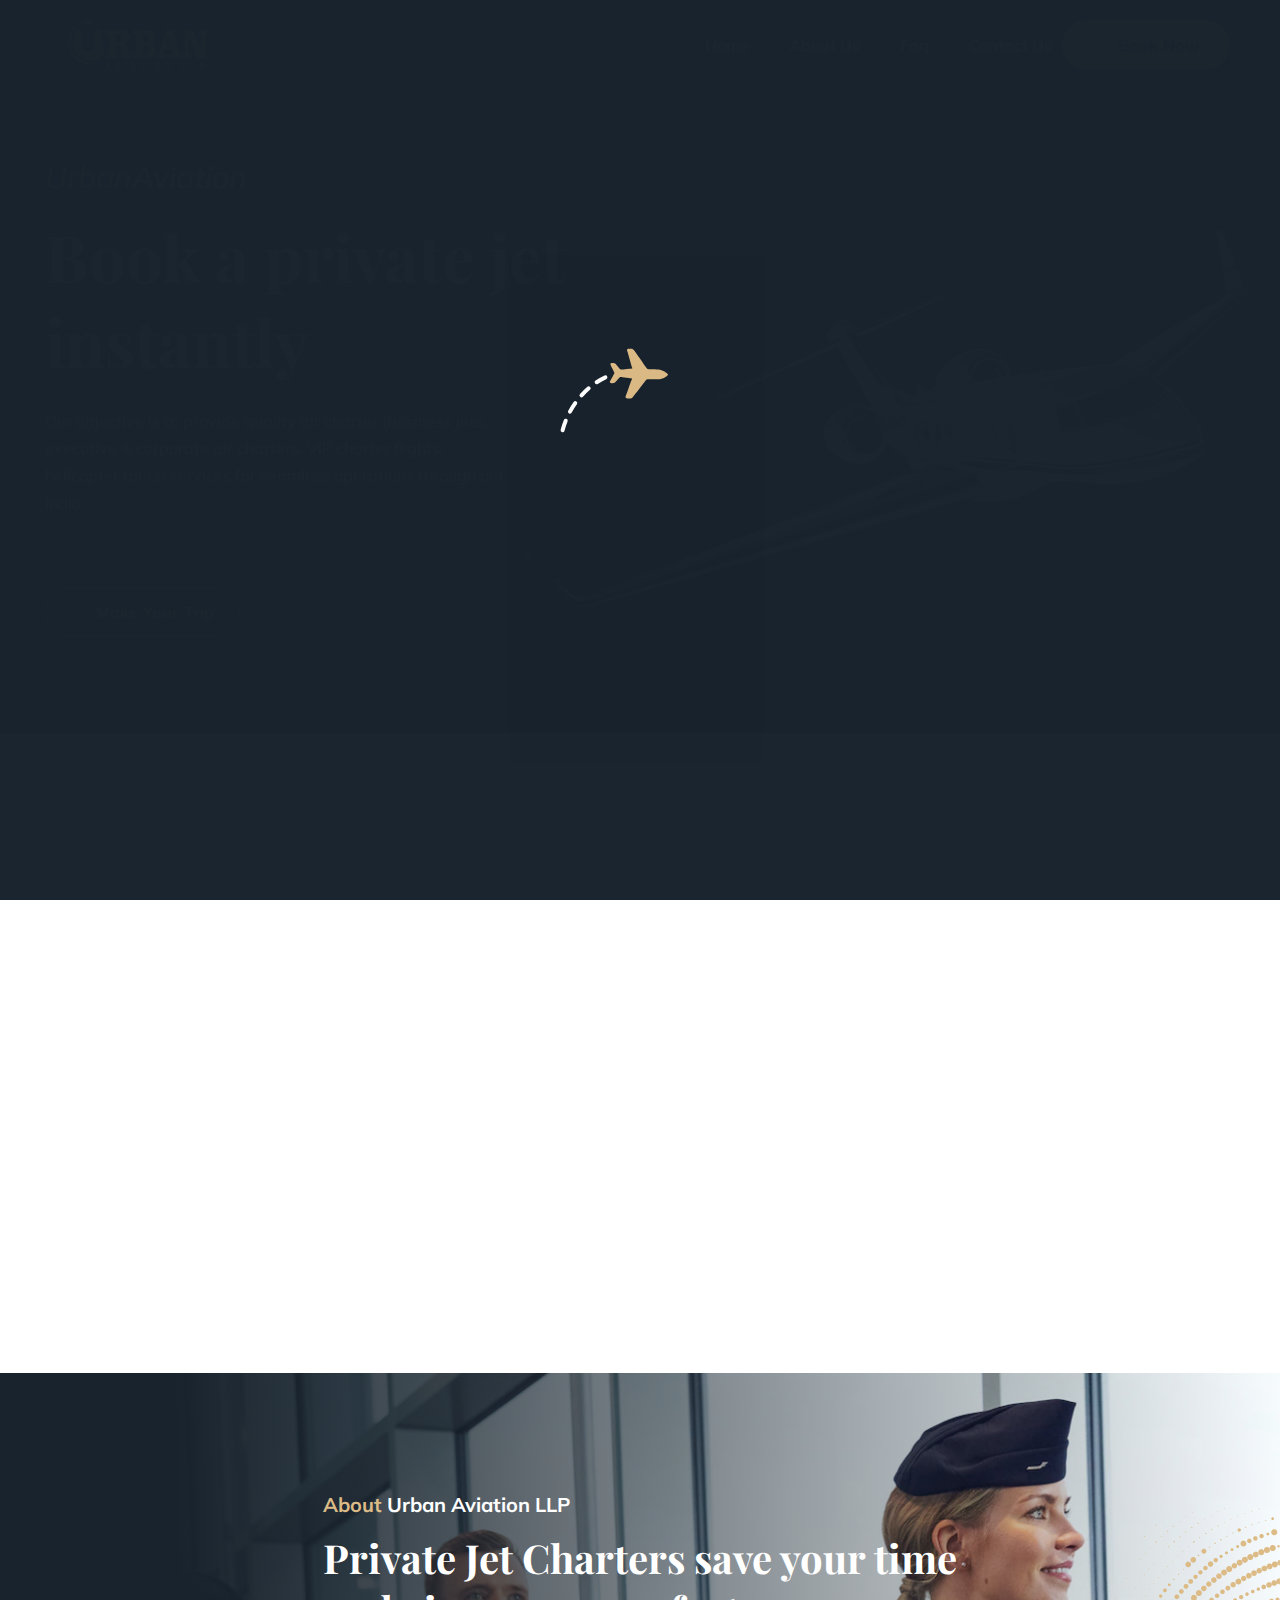
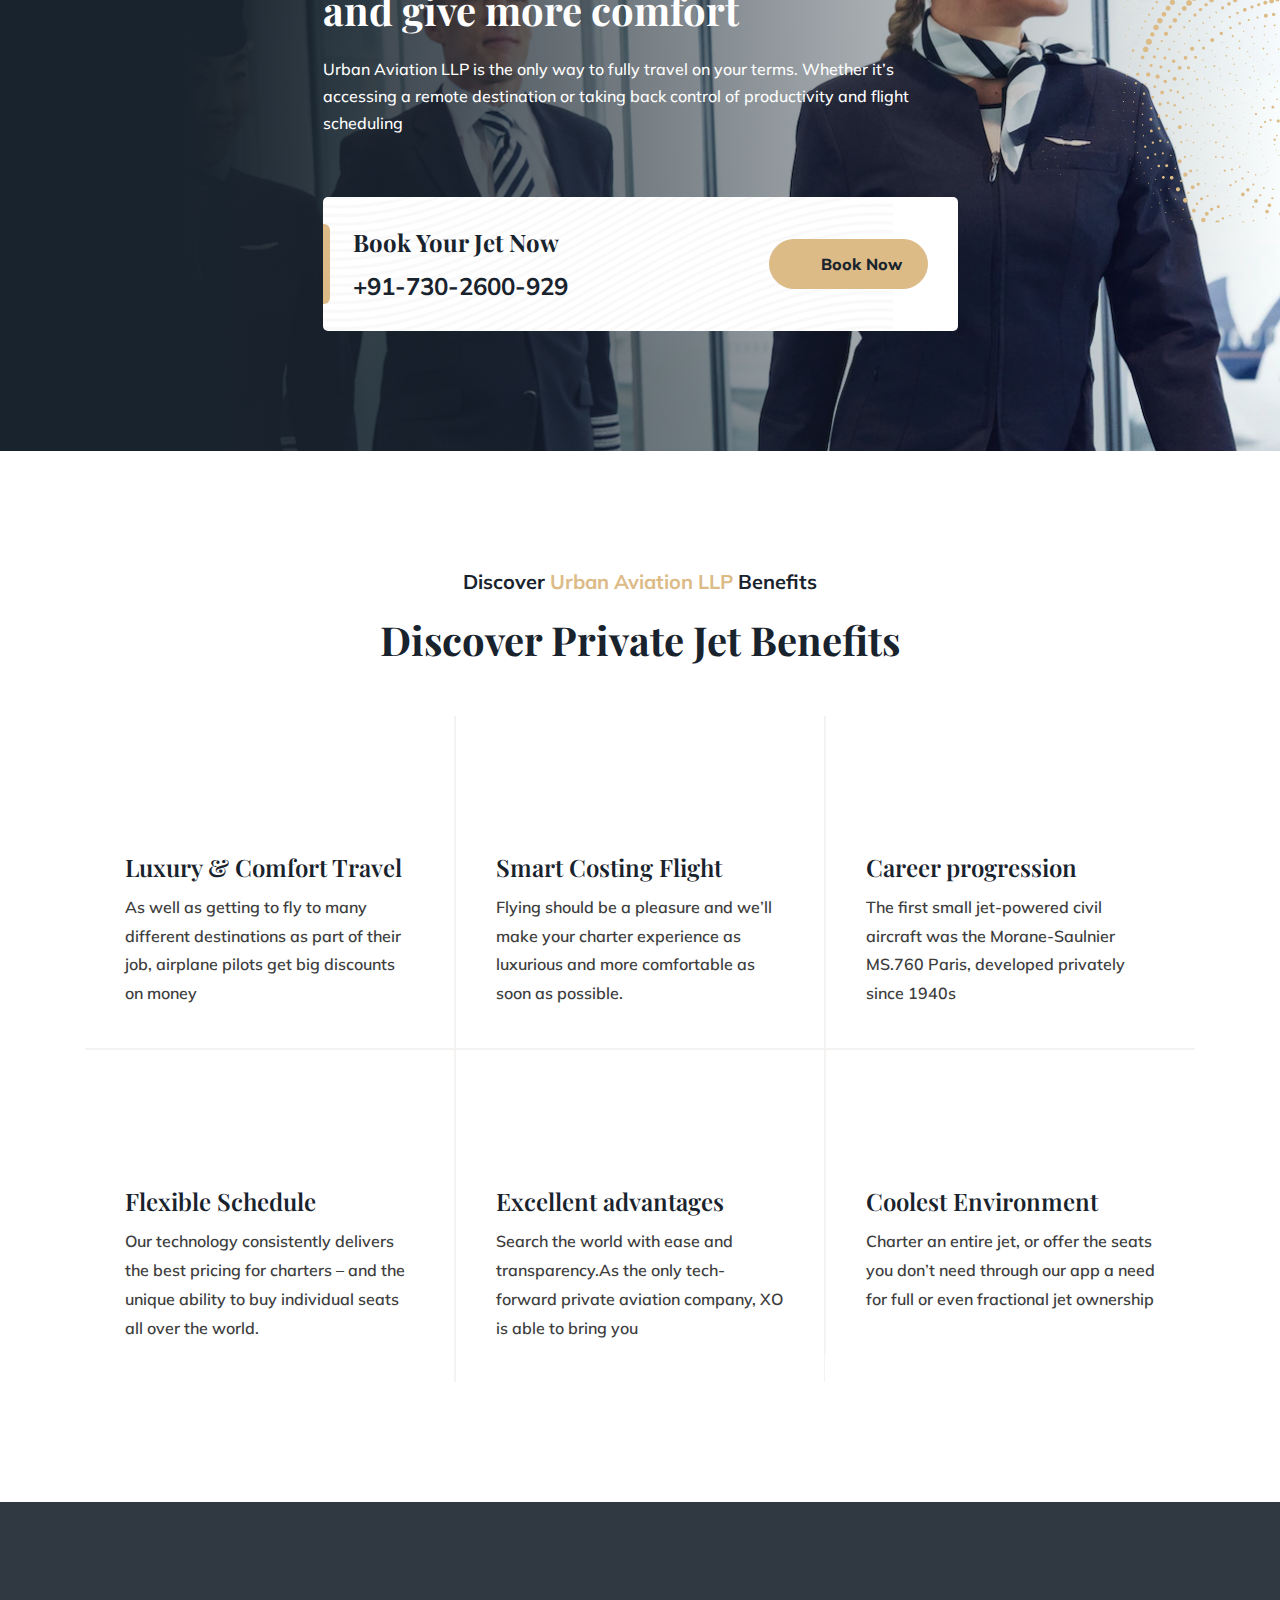
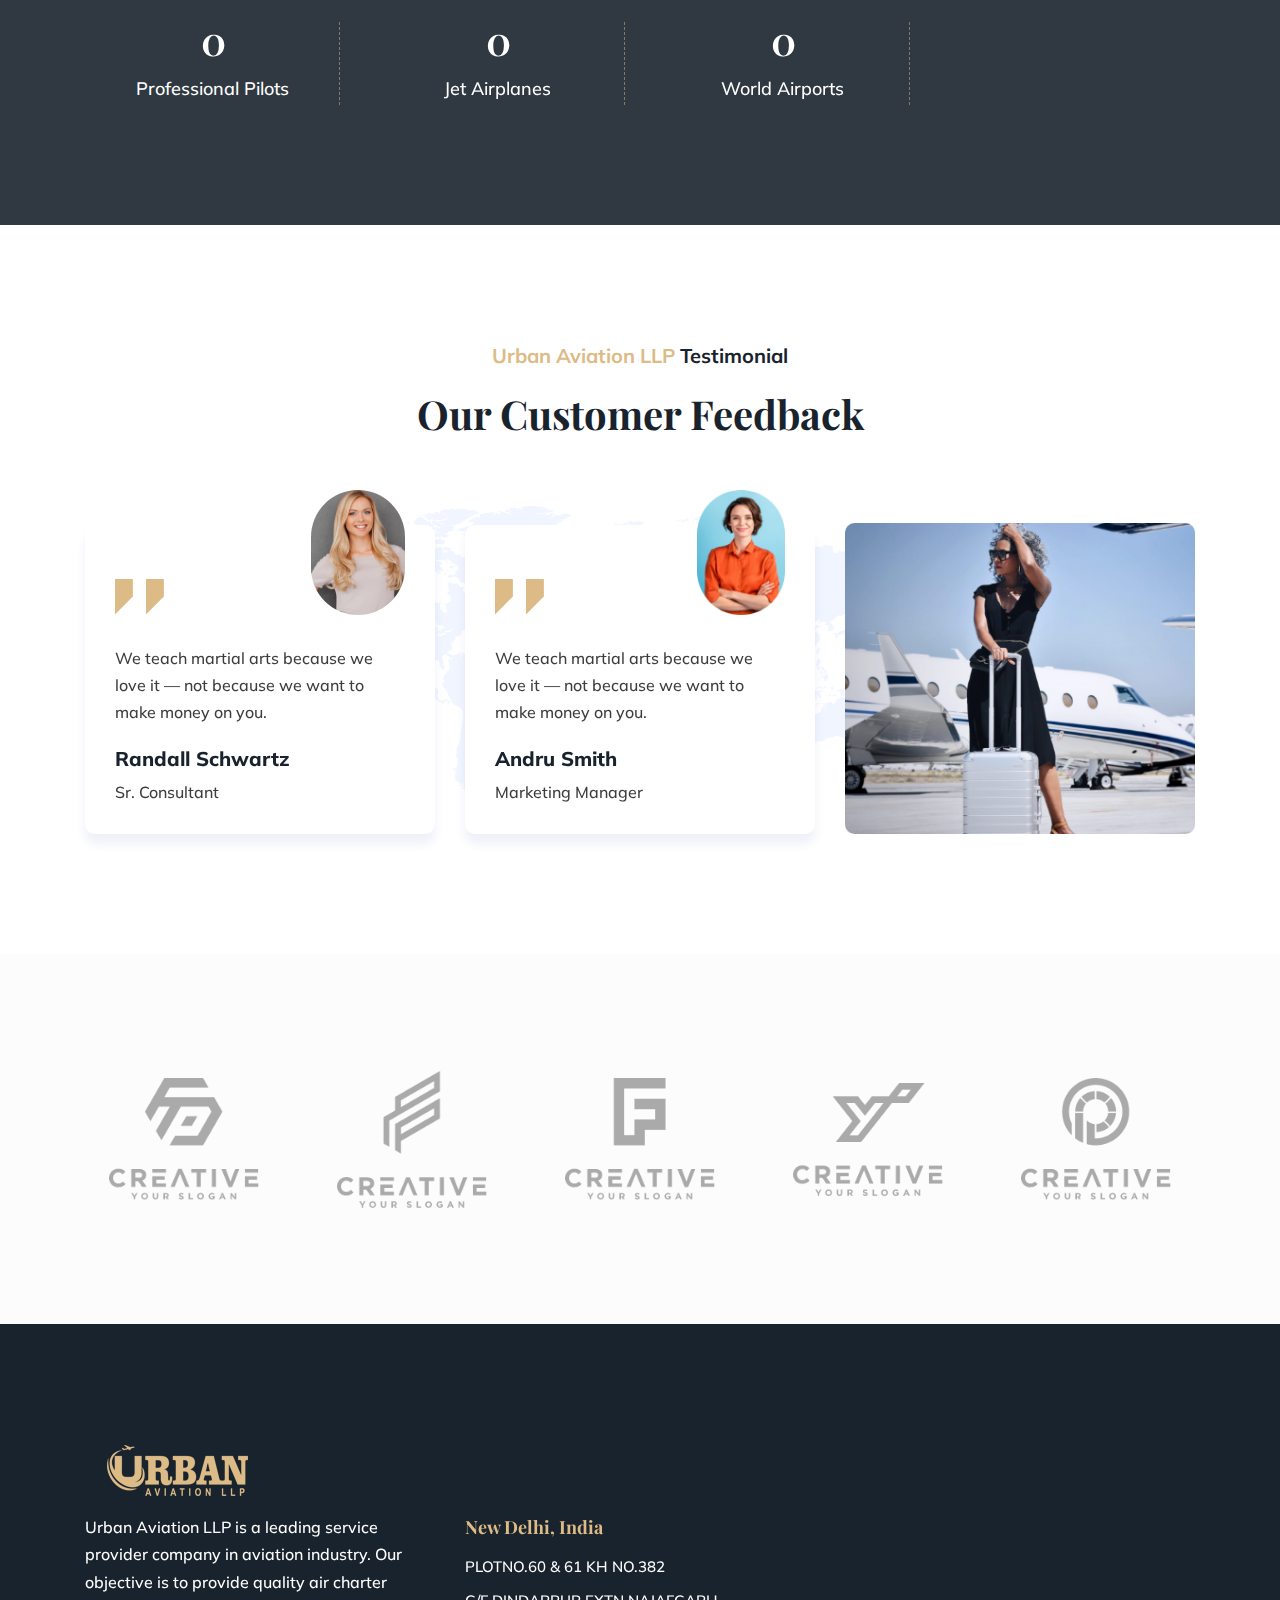
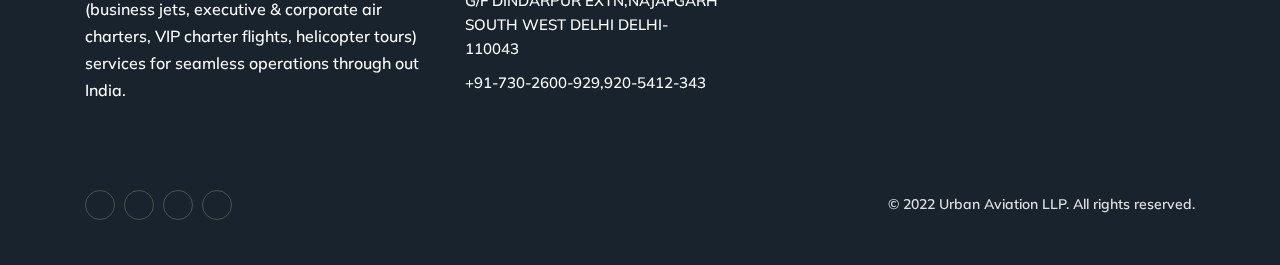
==== index.html @ 4da12d47 "Update index.html" ====
<!DOCTYPE html>
<html lang="en">

<head>
    <meta charset="UTF-8">
    <meta name="viewport" content="width=device-width, initial-scale=1.0">
    <meta http-equiv="X-UA-Compatible" content="ie=edge">
    <title>Urban Aviation LLP</title>
    <link rel="preconnect" href="https://fonts.googleapis.com">
    <link rel="preconnect" href="https://fonts.gstatic.com" crossorigin>
    <link
        href="https://fonts.googleapis.com/css2?family=Mulish:ital,wght@0,200;0,300;0,400;0,500;0,600;0,700;0,800;0,900;1,200;1,300;1,400;1,500;1,600;1,700;1,800;1,900&family=Playfair+Display:ital,wght@0,400;0,500;0,600;0,700;0,800;0,900;1,400;1,500;1,600;1,700;1,800;1,900&display=swap"
        rel="stylesheet">
    <!-- fontawesome css link -->
    <link rel="stylesheet" href="assets/css/fontawesome-all.min.css">
    <!-- bootstrap css link -->
    <link rel="stylesheet" href="assets/css/bootstrap.min.css">
    <!-- favicon -->
    <link rel="shortcut icon" href="assets/images/fav.png" type="image/x-icon">
    <!-- swipper css link -->
    <link rel="stylesheet" href="assets/css/swiper.min.css">
    <!-- lightcase css links -->
    <link rel="stylesheet" href="assets/css/lightcase.css">
    <!-- odometer css link -->
    <link rel="stylesheet" href="assets/css/odometer.css">
    <!-- line-awesome-icon css -->
    <link rel="stylesheet" href="assets/css/icomoon.css">
    <!-- line-awesome-icon css -->
    <link rel="stylesheet" href="assets/css/line-awesome.min.css">
    <!-- animate.css -->
    <link rel="stylesheet" href="assets/css/animate.css">
    <!-- aos.css -->
    <link rel="stylesheet" href="assets/css/aos.css">
    <!-- nice select css -->
    <link rel="stylesheet" href="assets/css/nice-select.css">
    <!-- main style css link -->
    <link rel="stylesheet" href="assets/css/style.css">
</head>

<body>


    <div class="page-wrapper">

        <!--~~~~~~~~~~~~~~~~~~~~~~~~~~~~~~~~~~~~~~~
        Start Preloader
    ~~~~~~~~~~~~~~~~~~~~~~~~~~~~~~~~~~~~~~~~-->
        <div class="preloader">
            <svg class="svg-loader" xmlns="http://www.w3.org/2000/svg" width="230" height="230">
                <path class="loader__path"
                    d="M86.429 40c63.616-20.04 101.511 25.08 107.265 61.93 6.487 41.54-18.593 76.99-50.6 87.643-59.46 19.791-101.262-23.577-107.142-62.616C29.398 83.441 59.945 48.343 86.43 40z"
                    fill="none" stroke="#0099cc" stroke-width="4" stroke-linecap="round" stroke-linejoin="round"
                    stroke-dasharray="10 10 10 10 10 10 10 432" stroke-dashoffset="77" />
                <path class="loader__plane"
                    d="M141.493 37.93c-1.087-.927-2.942-2.002-4.32-2.501-2.259-.824-3.252-.955-9.293-1.172-4.017-.146-5.197-.23-5.47-.37-.766-.407-1.526-1.448-7.114-9.773-4.8-7.145-5.344-7.914-6.327-8.976-1.214-1.306-1.396-1.378-3.79-1.473-1.036-.04-2-.043-2.153-.002-.353.1-.87.586-1 .952-.139.399-.076.71.431 2.22.241.72 1.029 3.386 1.742 5.918 1.644 5.844 2.378 8.343 2.863 9.705.206.601.33 1.1.275 1.125-.24.097-10.56 1.066-11.014 1.032a3.532 3.532 0 0 1-1.002-.276l-.487-.246-2.044-2.613c-2.234-2.87-2.228-2.864-3.35-3.309-.717-.287-2.82-.386-3.276-.163-.457.237-.727.644-.737 1.152-.018.39.167.805 1.916 4.373 1.06 2.166 1.964 4.083 1.998 4.27.04.179.004.521-.076.75-.093.228-1.109 2.064-2.269 4.088-1.921 3.34-2.11 3.711-2.123 4.107-.008.25.061.557.168.725.328.512.72.644 1.966.676 1.32.029 2.352-.236 3.05-.762.222-.171 1.275-1.313 2.412-2.611 1.918-2.185 2.048-2.32 2.45-2.505.241-.111.601-.232.82-.271.267-.058 2.213.201 5.912.8 3.036.48 5.525.894 5.518.914 0 .026-.121.306-.27.638-.54 1.198-1.515 3.842-3.35 9.021-1.029 2.913-2.107 5.897-2.4 6.62-.703 1.748-.725 1.833-.594 2.286.137.46.45.833.872 1.012.41.177 3.823.24 4.37.085.852-.25 1.44-.688 2.312-1.724 1.166-1.39 3.169-3.948 6.771-8.661 5.8-7.583 6.561-8.49 7.387-8.702.233-.065 2.828-.056 5.784.011 5.827.138 6.64.09 8.62-.5 2.24-.67 4.035-1.65 5.517-3.016 1.136-1.054 1.135-1.014.207-1.962-.357-.38-.767-.777-.902-.893z"
                    fill="#000033" /></svg>
        </div>
        <!--~~~~~~~~~~~~~~~~~~~~~~~~~~~~~~~~~~~~~~~
        End Preloader
    ~~~~~~~~~~~~~~~~~~~~~~~~~~~~~~~~~~~~~~~~-->


        <!--~~~~~~~~~~~~~~~~~~~~~~~~~~~~~~~~~~~~~~~
        Start Header
    ~~~~~~~~~~~~~~~~~~~~~~~~~~~~~~~~~~~~~~~~-->
        <header class="header-section header-section-one">
            <div class="header">
                <div class="header-bottom-area">
                    <div class="container-fluid">
                        <div class="header-menu-content">
                            <nav class="navbar navbar-expand-lg p-0">
                                <a class="site-logo site-title" href="index.html"><img src="assets/logo.png"
                                        alt="site-logo"></a>
                                <button class="navbar-toggler ml-auto" type="button" data-toggle="collapse"
                                    data-target="#navbarSupportedContent" aria-controls="navbarSupportedContent"
                                    aria-expanded="false" aria-label="Toggle navigation">
                                    <span class="fas fa-bars"></span>
                                </button>
                                <div class="collapse navbar-collapse" id="navbarSupportedContent">
                                    <ul class="navbar-nav main-menu ml-auto">
                                        <li><a href="#0">Home</a></li>
                                        <li><a href="about.html">About Us</a></li>
                                        <li><a href="faq.html">Faq</a></li>
                                        <li><a href="contact.html">Contact Us</a></li>
                                    </ul>
                                    <div class="header-right">
                                        <div class="header-action-area">
                                            <a href="service-details.html" class="action-btn two"><i
                                                    class="icon-btn-icon"></i></a>
                                            <div class="header-action">
                                                <a href="service-details.html" class="btn--base"><i
                                                        class="icon-btn-icon"></i> Book Now</a>
                                            </div>
                                        </div>
                                    </div>
                                </div>
                            </nav>
                        </div>
                    </div>
                </div>
            </div>
        </header>
        <!--~~~~~~~~~~~~~~~~~~~~~~~~~~~~~~~~~~~~~~~
        End Header
    ~~~~~~~~~~~~~~~~~~~~~~~~~~~~~~~~~~~~~~~~-->


        <!--~~~~~~~~~~~~~~~~~~~~~~~~~~~~~~~~~~~~~~~
        Start Banner
    ~~~~~~~~~~~~~~~~~~~~~~~~~~~~~~~~~~~~~~~~-->
        <section class="banner-section">
            <div class="banner-element" data-aos="fade-left" data-aos-duration="1200">
                <img src="assets/element-1.png" alt="element">
            </div>
            <div class="banner-element-two">
                <img src="assets/element-3.png" alt="element">
            </div>
            <div class="banner-element-three">
                <img src="assets/element-4.png" alt="element">
            </div>
            <div class="banner-element-four">
                <img src="assets/element-5.png" alt="element">
            </div>
            <div class="banner-social-area">
                <ul class="banner-social">
                    <li><a href="#0"><i class="fab fa-facebook-f"></i></a></li>
                    <li><a href="#0" class="active"><i class="fab fa-twitter"></i></a></li>
                    <li><a href="#0"><i class="fab fa-youtube"></i></a></li>
                    <li><a href="#0"><i class="fab fa-instagram"></i></a></li>
                </ul>
            </div>
            <div class="container-fluid">
                <div class="row justify-content-center align-items-center mb-30-none">
                    <div class="col-xxl-5 col-xl-6 col-lg-12 mb-30">
                        <div class="banner-content" data-aos="fade-right" data-aos-duration="1800">
                            <span class="sub-title"><span>Urban</span>Aviation</span>
                            <h1 class="title">Book a private jet instantly</h1>
                            <p>Our objective is to provide quality air charter (business jets, executive & corporate air charters, VIP charter flights, helicopter tours) services for seamless operations through out India.</p>
                            <div class="banner-btn">
                                <a href="package-details.html" class="btn--base"><i
                                        class="fas fa-chevron-right mr-2"></i> Make Your Trip</a>
                            </div>
                        </div>
                    </div>
                    <div class="col-xxl-7 col-xl-6 col-lg-6 mb-30">
                        <div class="banner-thumb">
                            <img src="assets/element-2.png" alt="element">
                        </div>
                    </div>
                </div>
            </div>
        </section>
        <!--~~~~~~~~~~~~~~~~~~~~~~~~~~~~~~~~~~~~~~~
        End Banner
    ~~~~~~~~~~~~~~~~~~~~~~~~~~~~~~~~~~~~~~~~-->



        <!--~~~~~~~~~~~~~~~~~~~~~~~~~~~~~~~~~~~~~~~
        Start Overview
    ~~~~~~~~~~~~~~~~~~~~~~~~~~~~~~~~~~~~~~~~-->
        <div class="overview-section ptb-120">
            <div class="container-fluid">
                <div class="overview-area">
                    <div class="overview-element" data-aos="fade-up" data-aos-duration="1200">
                        <img src="assets/element-6.png" alt="element">
                    </div>
                    <div class="overview-tab">
                        <nav>
                            <div class="overview-tab-thumb" data-aos="fade-left" data-aos-duration="1200">
                                <img src="assets//overview-2.png" alt="overview">
                                <div class="nav-tab-area">
                                    <div class="nav-tab-header">
                                        <h2 class="title">Find the Best Service For You</h2>
                                    </div>
                                    <div class="nav nav-tabs" id="nav-tab" role="tablist">
                                        <button class="nav-link" id="private-jet-tab" data-toggle="tab"
                                            data-target="#private-jet" type="button" role="tab"
                                            aria-controls="private-jet" aria-selected="true"><span>01</span> Flight Operations</button>
											<button class="nav-link" id="private-jet-tab" data-toggle="tab"
                                            data-target="#private-jet" type="button" role="tab"
                                            aria-controls="private-jet" aria-selected="true"><span>01</span> Charter availability</button>
                                        
                                        <button class="nav-link" id="private-helicopter-tab" data-toggle="tab"
                                            data-target="#private-helicopter" type="button" role="tab"
                                            aria-controls="private-helicopter" aria-selected="false"><span>03</span>
                                            Liaisoning</button>
                                        <button class="nav-link" id="air-ambulance-tab" data-toggle="tab"
                                            data-target="#air-ambulance" type="button" role="tab"
                                            aria-controls="air-ambulance" aria-selected="false"><span>04</span> Film shooting permission</button>
											
                                        <button class="nav-link" id="air-ambulance-tab" data-toggle="tab"
                                            data-target="#air-ambulance" type="button" role="tab"
                                            aria-controls="air-ambulance" aria-selected="false"><span>05</span> Flight Ground handling</button>
											
                                    </div>
                                </div>
                            </div>
                        </nav>
                        <div class="tab-content" id="nav-tabContent" data-aos="fade-right" data-aos-duration="1200">
                            <div class="tab-pane fade" id="private-jet" role="tabpanel"
                                aria-labelledby="private-jet-tab">
                                <div class="overview-item">
                                    <div class="overview-thumb">
                                        <img src="assets//overview-1.png" alt="overview">
                                        <div class="overview-thumb-content">
                                            <h3 class="title"><a href="service-details.html">Private Jet Charter</a>
                                            </h3>
                                            <p>Trade crowded airports and wasted time for the ease, comfort, and
                                                convenience of travel by private jet.</p>
                                            <div class="overview-btn">
                                                <a href="service-details.html" class="custom-btn"><i
                                                        class="icon-btn-icon-v2"></i> Book Now</a>
                                            </div>
                                        </div>
                                    </div>
                                </div>
                            </div>
                            <div class="tab-pane fade show active" id="business-jet" role="tabpanel"
                                aria-labelledby="business-jet-tab">
                                <div class="overview-item">
                                    <div class="overview-thumb">
                                        <img src="assets//overview-1.png" alt="overview">
                                        <div class="overview-thumb-content">
                                            <h3 class="title"><a href="service-details.html">Business Jet Charter</a>
                                            </h3>
                                            <p>Trade crowded airports and wasted time for the ease, comfort, and
                                                convenience of travel by private jet.</p>
                                            <div class="overview-btn">
                                                <a href="service-details.html" class="custom-btn"><i
                                                        class="icon-btn-icon-v2"></i> Book Now</a>
                                            </div>
                                        </div>
                                    </div>
                                </div>
                            </div>
                            <div class="tab-pane fade" id="private-helicopter" role="tabpanel"
                                aria-labelledby="private-helicopter-tab">
                                <div class="overview-item">
                                    <div class="overview-thumb">
                                        <img src="assets//overview-1.png" alt="overview">
                                        <div class="overview-thumb-content">
                                            <h3 class="title"><a href="service-details.html">Private Helicopter</a></h3>
                                            <p>Trade crowded airports and wasted time for the ease, comfort, and
                                                convenience of travel by private jet.</p>
                                            <div class="overview-btn">
                                                <a href="service-details.html" class="custom-btn"><i
                                                        class="icon-btn-icon-v2"></i> Book Now</a>
                                            </div>
                                        </div>
                                    </div>
                                </div>
                            </div>
                            <div class="tab-pane fade" id="air-ambulance" role="tabpanel"
                                aria-labelledby="air-ambulance-tab">
                                <div class="overview-item">
                                    <div class="overview-thumb">
                                        <img src="assets//overview-1.png" alt="overview">
                                        <div class="overview-thumb-content">
                                            <h3 class="title"><a href="service-details.html">Air Ambulance</a></h3>
                                            <p>Trade crowded airports and wasted time for the ease, comfort, and
                                                convenience of travel by private jet.</p>
                                            <div class="overview-btn">
                                                <a href="service-details.html" class="custom-btn"><i
                                                        class="icon-btn-icon-v2"></i> Book Now</a>
                                            </div>
                                        </div>
                                    </div>
                                </div>
                            </div>
                        </div>
                    </div>
                </div>
            </div>
        </div>
        <!--~~~~~~~~~~~~~~~~~~~~~~~~~~~~~~~~~~~~~~~
        End Overview
    ~~~~~~~~~~~~~~~~~~~~~~~~~~~~~~~~~~~~~~~~-->


        <!--~~~~~~~~~~~~~~~~~~~~~~~~~~~~~~~~~~~~~~~
        Start About
    ~~~~~~~~~~~~~~~~~~~~~~~~~~~~~~~~~~~~~~~~-->
        <section class="about-section bg-overlay-base ptb-120 bg_img" data-background="assets/bg-1.png">
            <div class="about-element">
                <img src="assets/element-8.png" alt="element">
            </div>
            <div class="container">
                <div class="row justify-content-center mb-30-none">
                    <div class="col-xl-7 col-lg-7 mb-30">
                        <div class="about-content">
                            <span class="sub-title"><span>About</span> Urban Aviation LLP</span>
                            <h2 class="title">Private Jet Charters save your
                                time and give more comfort</h2>
                            <p>Urban Aviation LLP is the only way to fully travel on your terms. Whether it’s accessing a remote
                                destination or taking back control of productivity and flight scheduling</p>
                            <div class="about-book-area">
                                <div class="about-book-element">
                                    <img src="assets/element-7.png" alt="element">
                                </div>
                                <div class="about-book-left">
                                    <h3 class="call-title">Book Your Jet Now</h3>
                                    <span class="call"><a href="tel:8-800-10-500">+91-730-2600-929</a></span>
                                </div>
                                <div class="about-book-right">
                                    <a href="service-details.html" class="btn--base"><i class="icon-btn-icon-v2"></i>
                                        Book Now</a>
                                </div>
                            </div>
                        </div>
                    </div>
                </div>
            </div>
        </section>
        <!--~~~~~~~~~~~~~~~~~~~~~~~~~~~~~~~~~~~~~~~
        End About
    ~~~~~~~~~~~~~~~~~~~~~~~~~~~~~~~~~~~~~~~~-->


        <!--~~~~~~~~~~~~~~~~~~~~~~~~~~~~~~~~~~~~~~~
        Start Feature
    ~~~~~~~~~~~~~~~~~~~~~~~~~~~~~~~~~~~~~~~~-->
        <section class="feature-section page-wrapper-two ptb-120">
            <div class="container">
                <div class="row justify-content-center">
                    <div class="col-xl-12 text-center">
                        <div class="section-header">
                            <span class="sub-title">Discover <span>Urban Aviation LLP</span> Benefits</span>
                            <h2 class="section-title">Discover Private Jet Benefits</h2>
                        </div>
                    </div>
                </div>
                <div class="feature-area">
                    <div class="row justify-content-center m-0">
                        <div class="col-xl-4 col-lg-4 col-md-6 col-sm-6 p-0">
                            <div class="feature-item">
                                <div class="feature-icon">
                                    <i class="icon-world-svgrepo-com"></i>
                                </div>
                                <div class="feature-content">
                                    <h3 class="title">Luxury & Comfort Travel</h3>
                                    <p>As well as getting to fly to many different destinations as part of their job,
                                        airplane pilots get big discounts on money</p>
                                </div>
                            </div>
                        </div>
                        <div class="col-xl-4 col-lg-4 col-md-6 col-sm-6 p-0">
                            <div class="feature-item">
                                <div class="feature-icon">
                                    <i class="icon-money-svgrepo-com-1"></i>
                                </div>
                                <div class="feature-content">
                                    <h3 class="title">Smart Costing Flight</h3>
                                    <p>Flying should be a pleasure and we’ll make your charter experience as luxurious
                                        and more comfortable as soon as possible.</p>
                                </div>
                            </div>
                        </div>
                        <div class="col-xl-4 col-lg-4 col-md-6 col-sm-6 p-0">
                            <div class="feature-item">
                                <div class="feature-icon">
                                    <i class="icon-briefcase"></i>
                                </div>
                                <div class="feature-content">
                                    <h3 class="title">Career progression</h3>
                                    <p>The first small jet-powered civil aircraft was the Morane-Saulnier MS.760 Paris,
                                        developed privately since 1940s</p>
                                </div>
                            </div>
                        </div>
                        <div class="col-xl-4 col-lg-4 col-md-6 col-sm-6 p-0">
                            <div class="feature-item">
                                <div class="feature-icon">
                                    <i class="icon-note"></i>
                                </div>
                                <div class="feature-content">
                                    <h3 class="title">Flexible Schedule</h3>
                                    <p>Our technology consistently delivers the best pricing for charters – and the
                                        unique ability to buy individual seats all over the world.</p>
                                </div>
                            </div>
                        </div>
                        <div class="col-xl-4 col-lg-4 col-md-6 col-sm-6 p-0">
                            <div class="feature-item">
                                <div class="feature-icon">
                                    <i class="icon-job-announcement"></i>
                                </div>
                                <div class="feature-content">
                                    <h3 class="title">Excellent advantages</h3>
                                    <p>Search the world with ease and transparency.As the only tech-forward private
                                        aviation company, XO is able to bring you</p>
                                </div>
                            </div>
                        </div>
                        <div class="col-xl-4 col-lg-4 col-md-6 col-sm-6 p-0">
                            <div class="feature-item">
                                <div class="feature-icon">
                                    <i class="icon-coolest-job"></i>
                                </div>
                                <div class="feature-content">
                                    <h3 class="title">Coolest Environment</h3>
                                    <p>Charter an entire jet, or offer the seats you don’t need through our app a need
                                        for full or even fractional jet ownership</p>
                                </div>
                            </div>
                        </div>
                    </div>
                </div>
            </div>
        </section>
        <!--~~~~~~~~~~~~~~~~~~~~~~~~~~~~~~~~~~~~~~~
        End Feature
    ~~~~~~~~~~~~~~~~~~~~~~~~~~~~~~~~~~~~~~~~-->


        <!--~~~~~~~~~~~~~~~~~~~~~~~~~~~~~~~~~~~~~~~
        Start Statistics
    ~~~~~~~~~~~~~~~~~~~~~~~~~~~~~~~~~~~~~~~~-->
        <section class="statistics-section bg-overlay-black ptb-120 bg_img" data-background="assets/bg-2.png">
            <div class="container">
                <div class="statistics-area">
                    <div class="row mb-30-none">
                        <div class="col-xl-3 col-lg-3 col-md-6 col-sm-6 mb-30">
                            <div class="statistics-item">
                                <div class="statistics-content">
                                    <div class="odo-area">
                                        <h3 class="odo-title odometer" data-odometer-final="95">0</h3>
                                    </div>
                                    <p>Professional Pilots</p>
                                </div>
                            </div>
                        </div>
                        <div class="col-xl-3 col-lg-3 col-md-6 col-sm-6 mb-30">
                            <div class="statistics-item">
                                <div class="statistics-content">
                                    <div class="odo-area">
                                        <h3 class="odo-title odometer" data-odometer-final="68">0</h3>
                                    </div>
                                    <p>Jet Airplanes</p>
                                </div>
                            </div>
                        </div>
                        <div class="col-xl-3 col-lg-3 col-md-6 col-sm-6 mb-30">
                            <div class="statistics-item">
                                <div class="statistics-content">
                                    <div class="odo-area">
                                        <h3 class="odo-title odometer" data-odometer-final="290">0</h3>
                                    </div>
                                    <p>World Airports</p>
                                </div>
                            </div>
                        </div>
                        <div class="col-xl-3 col-lg-3 col-md-6 col-sm-6 mb-30">
                            <div class="statistics-item" data-aos="zoom-in" data-aos-duration="1200">
                                <div class="statistics-content">
                                    <div class="odo-area">
                                        <h3 class="odo-title odometer" data-odometer-final="195">0</h3>
                                    </div>
                                    <p>Directions</p>
                                </div>
                            </div>
                        </div>

                    </div>
                </div>
            </div>
        </section>
        <!--~~~~~~~~~~~~~~~~~~~~~~~~~~~~~~~~~~~~~~~
        End Statistics
    ~~~~~~~~~~~~~~~~~~~~~~~~~~~~~~~~~~~~~~~~-->


        <!--~~~~~~~~~~~~~~~~~~~~~~~~~~~~~~~~~~~~~~~
        Start Client
    ~~~~~~~~~~~~~~~~~~~~~~~~~~~~~~~~~~~~~~~~-->
        <section class="client-section ptb-120">
            <div class="client-element">
                <img src="assets/map.png" alt="map">
            </div>
            <div class="container">
                <div class="row justify-content-center">
                    <div class="col-xl-12 text-center">
                        <div class="section-header">
                            <span class="sub-title"><span>Urban Aviation LLP</span> Testimonial</span>
                            <h2 class="section-title">Our Customer Feedback</h2>
                        </div>
                    </div>
                </div>
                <div class="client-area">
                    <div class="row justify-content-center align-items-end mb-30-none">
                        <div class="col-xl-8 col-lg-8 col-md-6 mb-30">
                            <div class="client-slider-wrapper">
                                <div class="client-slider">
                                    <div class="swiper-wrapper">
                                        <div class="swiper-slide">
                                            <div class="client-item">
                                                <div class="client-header">
                                                    <div class="client-quote">
                                                        <img src="assets/quote.png" alt="client">
                                                    </div>
                                                    <div class="client-thumb">
                                                        <img src="assets/client-3.png" alt="client">
                                                    </div>
                                                </div>
                                                <div class="client-content">
                                                    <p>We teach martial arts because we love it — not because we want to
                                                        make money on you.</p>
                                                </div>
                                                <div class="client-footer">
                                                    <div class="client-footer-left">
                                                        <h4 class="title"><a href="#0">Randall Schwartz</a></h4>
                                                        <span class="sub-title">Sr. Consultant</span>
                                                    </div>
                                                    <div class="client-footer-right">
                                                        <span class="ratings">
                                                            <i class="fas fa-star"></i>
                                                            <i class="fas fa-star"></i>
                                                            <i class="fas fa-star"></i>
                                                            <i class="fas fa-star"></i>
                                                            <i class="fas fa-star active"></i>
                                                        </span>
                                                    </div>
                                                </div>
                                            </div>
                                        </div>
                                        <div class="swiper-slide">
                                            <div class="client-item">
                                                <div class="client-header">
                                                    <div class="client-quote">
                                                        <img src="assets/quote.png" alt="client">
                                                    </div>
                                                    <div class="client-thumb">
                                                        <img src="assets/client-4.png" alt="client">
                                                    </div>
                                                </div>
                                                <div class="client-content">
                                                    <p>We teach martial arts because we love it — not because we want to
                                                        make money on you.</p>
                                                </div>
                                                <div class="client-footer">
                                                    <div class="client-footer-left">
                                                        <h4 class="title">Andru Smith</h4>
                                                        <span class="sub-title">Marketing Manager</span>
                                                    </div>
                                                    <div class="client-footer-right">
                                                        <span class="ratings">
                                                            <i class="fas fa-star"></i>
                                                            <i class="fas fa-star"></i>
                                                            <i class="fas fa-star"></i>
                                                            <i class="fas fa-star"></i>
                                                            <i class="fas fa-star active"></i>
                                                        </span>
                                                    </div>
                                                </div>
                                            </div>
                                        </div>
                                    </div>
                                </div>
                            </div>
                        </div>
                        <div class="col-xl-4 col-lg-4 col-md-6 mb-30">
                            <div class="client-right-thumb">
                                <img src="assets/client-big.png" alt="client">
                                <div class="client-thumb-overlay">
                                </div>
                            </div>
                        </div>
                    </div>
                </div>
            </div>
        </section>
        <!--~~~~~~~~~~~~~~~~~~~~~~~~~~~~~~~~~~~~~~~
        End Client
    ~~~~~~~~~~~~~~~~~~~~~~~~~~~~~~~~~~~~~~~~-->


        <!--~~~~~~~~~~~~~~~~~~~~~~~~~~~~~~~~~~~~~~~
        Start Brand
    ~~~~~~~~~~~~~~~~~~~~~~~~~~~~~~~~~~~~~~~~-->
        <div class="brand-section ptb-120">
            <div class="container">
                <div class="row justify-content-center mt-10-none mb-10-none">
                    <div class="col-xl-12 text-center">
                        <div class="brand-slider">
                            <div class="swiper-wrapper">
                                <div class="swiper-slide">
                                    <div class="brand-item">
                                        <img src="assets/brand-1.png" alt="brand">
                                    </div>
                                </div>
                                <div class="swiper-slide">
                                    <div class="brand-item">
                                        <img src="assets/brand-2.png" alt="brand">
                                    </div>
                                </div>
                                <div class="swiper-slide">
                                    <div class="brand-item">
                                        <img src="assets/brand-3.png" alt="brand">
                                    </div>
                                </div>
                                <div class="swiper-slide">
                                    <div class="brand-item">
                                        <img src="assets/brand-4.png" alt="brand">
                                    </div>
                                </div>
                                <div class="swiper-slide">
                                    <div class="brand-item">
                                        <img src="assets/brand-5.png" alt="brand">
                                    </div>
                                </div>
                            </div>
                        </div>
                    </div>
                </div>
            </div>
        </div>
        <!--~~~~~~~~~~~~~~~~~~~~~~~~~~~~~~~~~~~~~~~
        End Brand
    ~~~~~~~~~~~~~~~~~~~~~~~~~~~~~~~~~~~~~~~~-->



        <!--~~~~~~~~~~~~~~~~~~~~~~~~~~~~~~~~~~~~~~~
        Start Footer
    ~~~~~~~~~~~~~~~~~~~~~~~~~~~~~~~~~~~~~~~~-->
        <footer class="footer-section section--bg pt-120">
            <div class="footer-element" data-aos="fade-left" data-aos-duration="1200">
                <img src="assets/element-1.png" alt="element">
            </div>
            <div class="container">
                <div class="footer-top-area">
                    <div class="row align-items-end mb-30-none">
                        <div class="col-xl-4 col-lg-3 col-md-6 mb-30">
                            <div class="footer-widget">
                                <div class="footer-logo">
                                    <a class="site-logo site-title" href="index.html"><img src="assets/logo.png"
                                            alt="site-logo"></a>
                                </div>
                                <p>Urban Aviation LLP is a leading service provider company in aviation industry. Our objective is to provide quality air charter (business jets, executive & corporate air charters, VIP charter flights, helicopter tours) services for seamless operations through out India.</p>
                            </div>
                        </div>
                        <div class="col-xl-3 col-lg-3 col-md-6 mb-30">
                            <div class="footer-widget">
                                <h4 class="widget-title">New Delhi, India</h4>
                                <ul class="footer-list">
                                    <li><a href="#0">PLOTNO.60 & 61 KH NO.382</a></li>
                                    <li><a href="#0">G/F DINDARPUR EXTN,NAJAFGARH SOUTH WEST DELHI DELHI-110043</a></li>
                                    <li><a href="#0">+91-730-2600-929,920-5412-343</a></li>
                                </ul>
                            </div>
                        </div>
                    </div>
                </div>
                <div class="copyright-area">
                    <div class="social-area">
                        <ul class="footer-social">
                            <li><a href="#0"><i class="fab fa-facebook-f"></i></a></li>
                            <li><a href="#0" class="active"><i class="fab fa-twitter"></i></a></li>
                            <li><a href="#0"><i class="fab fa-youtube"></i></a></li>
                            <li><a href="#0"><i class="fab fa-instagram"></i></a></li>
                        </ul>
                    </div>
                    <p>© 2022 Urban Aviation LLP. All rights reserved.</p>
                </div>
            </div>
        </footer>
        <!--~~~~~~~~~~~~~~~~~~~~~~~~~~~~~~~~~~~~~~~
        End Footer
    ~~~~~~~~~~~~~~~~~~~~~~~~~~~~~~~~~~~~~~~~-->
    </div>




    <!-- jquery -->
    <script src="assets/js/jquery.js"></script>
    <!-- bootstrap js -->
    <script src="assets/js/bootstrap.min.js"></script>
    <!-- swipper js -->
    <script src="assets/js/swiper.min.js"></script>
    <!-- lightcase js-->
    <script src="assets/js/lightcase.js"></script>
    <!-- odometer js -->
    <script src="assets/js/odometer.min.js"></script>
    <!-- viewport js -->
    <script src="assets/js/viewport.jquery.js"></script>
    <!-- progress js -->
    <script src="assets/js/circle-progress.min.js"></script>
    <!-- aos js file -->
    <script src="assets/js/aos.js"></script>
    <!-- nice select js -->
    <script src="assets/js/jquery.nice-select.js"></script>
    <!-- main -->
    <script src="assets/js/main.js"></script>


</body>

</html>
---- assets/css/lightcase.css ----
@font-face {
  font-family: 'lightcase';
  src: url("../fonts/lightcase.eot?55356177");
  src: url("../fonts/lightcase.eot?55356177#iefix") format("embedded-opentype"), url("../fonts/lightcase.woff?55356177") format("woff"), url("../fonts/lightcase.ttf?55356177") format("truetype"), url("../fonts/lightcase.svg?55356177#lightcase") format("svg");
  font-weight: normal;
  font-style: normal;
}
/* line 12, ../scss/components/fonts/_font-lightcase.scss */
[class*='lightcase-icon-']:before {
  font-family: 'lightcase', sans-serif;
  font-style: normal;
  font-weight: normal;
  speak: none;
  display: inline-block;
  text-decoration: inherit;
  width: 1em;
  text-align: center;
  /* For safety - reset parent styles, that can break glyph codes*/
  font-variant: normal;
  text-transform: none;
  /* fix buttons height, for twitter bootstrap */
  line-height: 1em;
  /* Uncomment for 3D effect */
  /* text-shadow: 1px 1px 1px rgba(127, 127, 127, 0.3); */
}

/* Codes */
/* line 35, ../scss/components/fonts/_font-lightcase.scss */
.lightcase-icon-play:before {
  content: '\e800';
}

/* line 36, ../scss/components/fonts/_font-lightcase.scss */
.lightcase-icon-pause:before {
  content: '\e801';
}

/* line 37, ../scss/components/fonts/_font-lightcase.scss */
.lightcase-icon-close:before {
  content: '\e802';
}

/* line 38, ../scss/components/fonts/_font-lightcase.scss */
.lightcase-icon-prev:before {
  content: '\e803';
}

/* line 39, ../scss/components/fonts/_font-lightcase.scss */
.lightcase-icon-next:before {
  content: '\e804';
}

/* line 40, ../scss/components/fonts/_font-lightcase.scss */
.lightcase-icon-spin:before {
  content: '\e805';
}

/**
 * Mixin providing icon defaults to be used on top of font-lightcase.
 *
 * Example usage:
 * @include icon(#e9e9e9)
 */
/**
 * Mixin providing icon defaults including a hover status to be used
 * on top of font-lightcase.
 *
 * Example usage:
 * @include icon-hover(#e9e9e9, #fff)
 */
/**
 * Provides natural content overflow behavior and scrolling support
 * even so for touch devices.
 *
 * Example usage:
 * @include overflow()
 */
/**
 * Neutralizes/resets dimensions including width, height, position as well as margins,
 * paddings and styles. Used to enforce a neutral and unstyled look and behavoir!
 *
 * Example usage:
 * @include clear(true)
 *
 * @param boolean $important
 */
@-webkit-keyframes lightcase-spin {
  0% {
    -webkit-transform: rotate(0deg);
    -moz-transform: rotate(0deg);
    -o-transform: rotate(0deg);
    transform: rotate(0deg);
  }
  100% {
    -webkit-transform: rotate(359deg);
    -moz-transform: rotate(359deg);
    -o-transform: rotate(359deg);
    transform: rotate(359deg);
  }
}
@-moz-keyframes lightcase-spin {
  0% {
    -webkit-transform: rotate(0deg);
    -moz-transform: rotate(0deg);
    -o-transform: rotate(0deg);
    transform: rotate(0deg);
  }
  100% {
    -webkit-transform: rotate(359deg);
    -moz-transform: rotate(359deg);
    -o-transform: rotate(359deg);
    transform: rotate(359deg);
  }
}
@-o-keyframes lightcase-spin {
  0% {
    -webkit-transform: rotate(0deg);
    -moz-transform: rotate(0deg);
    -o-transform: rotate(0deg);
    transform: rotate(0deg);
  }
  100% {
    -webkit-transform: rotate(359deg);
    -moz-transform: rotate(359deg);
    -o-transform: rotate(359deg);
    transform: rotate(359deg);
  }
}
@-ms-keyframes lightcase-spin {
  0% {
    -webkit-transform: rotate(0deg);
    -moz-transform: rotate(0deg);
    -o-transform: rotate(0deg);
    transform: rotate(0deg);
  }
  100% {
    -webkit-transform: rotate(359deg);
    -moz-transform: rotate(359deg);
    -o-transform: rotate(359deg);
    transform: rotate(359deg);
  }
}
@keyframes lightcase-spin {
  0% {
    -webkit-transform: rotate(0deg);
    -moz-transform: rotate(0deg);
    -o-transform: rotate(0deg);
    transform: rotate(0deg);
  }
  100% {
    -webkit-transform: rotate(359deg);
    -moz-transform: rotate(359deg);
    -o-transform: rotate(359deg);
    transform: rotate(359deg);
  }
}
/* line 1, ../scss/components/modules/_case.scss */
#lightcase-case {
  display: none;
  position: fixed;
  z-index: 2002;
  top: 50%;
  left: 50%;
  font-family: arial, sans-serif;
  font-size: 13px;
  line-height: 1.5;
  text-align: left;
  text-shadow: 0 0 10px rgba(0, 0, 0, 0.5);
}
@media screen and (max-width: 640px) {
  /* line 16, ../scss/components/modules/_case.scss */
  html[data-lc-type=inline] #lightcase-case, html[data-lc-type=ajax] #lightcase-case {
    position: fixed !important;
    top: 0 !important;
    left: 0 !important;
    right: 0 !important;
    bottom: 0 !important;
    margin: 0 !important;
    padding: 55px 0 70px 0;
    width: 100% !important;
    height: 100% !important;
    overflow: auto !important;
  }
}

@media screen and (min-width: 641px) {
  /* line 4, ../scss/components/modules/_content.scss */
  html:not([data-lc-type=error]) #lightcase-content {
    position: relative;
    z-index: 1;
    text-shadow: none;
    background-color: #fff;
    -webkit-box-shadow: 0 0 30px rgba(0, 0, 0, 0.5);
    -moz-box-shadow: 0 0 30px rgba(0, 0, 0, 0.5);
    -o-box-shadow: 0 0 30px rgba(0, 0, 0, 0.5);
    box-shadow: 0 0 30px rgba(0, 0, 0, 0.5);
    -webkit-backface-visibility: hidden;
  }
}
@media screen and (min-width: 641px) {
  /* line 23, ../scss/components/modules/_content.scss */
  html[data-lc-type=image] #lightcase-content, html[data-lc-type=video] #lightcase-content {
    background-color: #333;
  }
}
/* line 31, ../scss/components/modules/_content.scss */
html[data-lc-type=inline] #lightcase-content, html[data-lc-type=ajax] #lightcase-content, html[data-lc-type=error] #lightcase-content {
  -webkit-box-shadow: none;
  -moz-box-shadow: none;
  -o-box-shadow: none;
  box-shadow: none;
}
@media screen and (max-width: 640px) {
  /* line 31, ../scss/components/modules/_content.scss */
  html[data-lc-type=inline] #lightcase-content, html[data-lc-type=ajax] #lightcase-content, html[data-lc-type=error] #lightcase-content {
    position: relative !important;
    top: auto !important;
    left: auto !important;
    width: auto !important;
    height: auto !important;
    margin: 0 !important;
    padding: 0 !important;
    border: none !important;
    background: none !important;
  }
}
/* line 43, ../scss/components/modules/_content.scss */
html[data-lc-type=inline] #lightcase-content .lightcase-contentInner, html[data-lc-type=ajax] #lightcase-content .lightcase-contentInner, html[data-lc-type=error] #lightcase-content .lightcase-contentInner {
  -webkit-box-sizing: border-box;
  -moz-box-sizing: border-box;
  -o-box-sizing: border-box;
  box-sizing: border-box;
}
@media screen and (max-width: 640px) {
  /* line 43, ../scss/components/modules/_content.scss */
  html[data-lc-type=inline] #lightcase-content .lightcase-contentInner, html[data-lc-type=ajax] #lightcase-content .lightcase-contentInner, html[data-lc-type=error] #lightcase-content .lightcase-contentInner {
    padding: 15px;
  }
  /* line 52, ../scss/components/modules/_content.scss */
  html[data-lc-type=inline] #lightcase-content .lightcase-contentInner, html[data-lc-type=inline] #lightcase-content .lightcase-contentInner > *, html[data-lc-type=ajax] #lightcase-content .lightcase-contentInner, html[data-lc-type=ajax] #lightcase-content .lightcase-contentInner > *, html[data-lc-type=error] #lightcase-content .lightcase-contentInner, html[data-lc-type=error] #lightcase-content .lightcase-contentInner > * {
    width: 100% !important;
    max-width: none !important;
  }
  /* line 59, ../scss/components/modules/_content.scss */
  html[data-lc-type=inline] #lightcase-content .lightcase-contentInner > *:not(iframe), html[data-lc-type=ajax] #lightcase-content .lightcase-contentInner > *:not(iframe), html[data-lc-type=error] #lightcase-content .lightcase-contentInner > *:not(iframe) {
    height: auto !important;
    max-height: none !important;
  }
}
@media screen and (max-width: 640px) {
  /* line 70, ../scss/components/modules/_content.scss */
  html.lightcase-isMobileDevice[data-lc-type=iframe] #lightcase-content .lightcase-contentInner iframe {
    overflow: auto;
    -webkit-overflow-scrolling: touch;
  }
}
@media screen and (max-width: 640px) and (min-width: 641px) {
  /* line 74, ../scss/components/modules/_content.scss */
  html[data-lc-type=image] #lightcase-content .lightcase-contentInner, html[data-lc-type=video] #lightcase-content .lightcase-contentInner {
    line-height: 0.75;
  }
}

/* line 82, ../scss/components/modules/_content.scss */
html[data-lc-type=image] #lightcase-content .lightcase-contentInner {
  position: relative;
  overflow: hidden !important;
}
@media screen and (max-width: 640px) {
  /* line 91, ../scss/components/modules/_content.scss */
  html[data-lc-type=inline] #lightcase-content .lightcase-contentInner .lightcase-inlineWrap, html[data-lc-type=ajax] #lightcase-content .lightcase-contentInner .lightcase-inlineWrap, html[data-lc-type=error] #lightcase-content .lightcase-contentInner .lightcase-inlineWrap {
    position: relative !important;
    top: auto !important;
    left: auto !important;
    width: auto !important;
    height: auto !important;
    margin: 0 !important;
    padding: 0 !important;
    border: none !important;
    background: none !important;
  }
}
@media screen and (min-width: 641px) {
  /* line 100, ../scss/components/modules/_content.scss */
  html:not([data-lc-type=error]) #lightcase-content .lightcase-contentInner .lightcase-inlineWrap {
    padding: 30px;
    overflow: auto;
    -webkit-box-sizing: border-box;
    -moz-box-sizing: border-box;
    -o-box-sizing: border-box;
    box-sizing: border-box;
  }
}
@media screen and (max-width: 640px) {
  /* line 117, ../scss/components/modules/_content.scss */
  #lightcase-content h1, #lightcase-content h2, #lightcase-content h3, #lightcase-content h4, #lightcase-content h5, #lightcase-content h6, #lightcase-content p {
    color: #aaa;
  }
}
@media screen and (min-width: 641px) {
  /* line 117, ../scss/components/modules/_content.scss */
  #lightcase-content h1, #lightcase-content h2, #lightcase-content h3, #lightcase-content h4, #lightcase-content h5, #lightcase-content h6, #lightcase-content p {
    color: #333;
  }
}

/* line 3, ../scss/components/modules/_error.scss */
#lightcase-case p.lightcase-error {
  margin: 0;
  font-size: 17px;
  text-align: center;
  white-space: nowrap;
  overflow: hidden;
  text-overflow: ellipsis;
  color: #aaa;
}
@media screen and (max-width: 640px) {
  /* line 3, ../scss/components/modules/_error.scss */
  #lightcase-case p.lightcase-error {
    padding: 30px 0;
  }
}
@media screen and (min-width: 641px) {
  /* line 3, ../scss/components/modules/_error.scss */
  #lightcase-case p.lightcase-error {
    padding: 0;
  }
}

/* line 4, ../scss/components/modules/_global.scss */
.lightcase-open body {
  overflow: hidden;
}
/* line 8, ../scss/components/modules/_global.scss */
.lightcase-isMobileDevice .lightcase-open body {
  max-width: 100%;
  max-height: 100%;
}

/* line 1, ../scss/components/modules/_info.scss */
#lightcase-info {
  position: absolute;
  padding-top: 15px;
}
/* line 9, ../scss/components/modules/_info.scss */
#lightcase-info #lightcase-title,
#lightcase-info #lightcase-caption {
  margin: 0;
  padding: 0;
  line-height: 1.5;
  font-weight: normal;
  text-overflow: ellipsis;
}
/* line 19, ../scss/components/modules/_info.scss */
#lightcase-info #lightcase-title {
  font-size: 17px;
  color: #aaa;
}
@media screen and (max-width: 640px) {
  /* line 19, ../scss/components/modules/_info.scss */
  #lightcase-info #lightcase-title {
    position: fixed;
    top: 10px;
    left: 0;
    max-width: 87.5%;
    padding: 5px 15px;
    background: #333;
  }
}
/* line 33, ../scss/components/modules/_info.scss */
#lightcase-info #lightcase-caption {
  clear: both;
  font-size: 13px;
  color: #aaa;
}
/* line 39, ../scss/components/modules/_info.scss */
#lightcase-info #lightcase-sequenceInfo {
  font-size: 11px;
  color: #aaa;
}
@media screen and (max-width: 640px) {
  /* line 45, ../scss/components/modules/_info.scss */
  .lightcase-fullScreenMode #lightcase-info {
    padding-left: 15px;
    padding-right: 15px;
  }
  /* line 51, ../scss/components/modules/_info.scss */
  html:not([data-lc-type=image]):not([data-lc-type=video]):not([data-lc-type=flash]):not([data-lc-type=error]) #lightcase-info {
    position: static;
  }
}

/* line 1, ../scss/components/modules/_loading.scss */
#lightcase-loading {
  position: fixed;
  z-index: 9999;
  width: 1.123em;
  height: auto;
  font-size: 38px;
  line-height: 1;
  text-align: center;
  text-shadow: none;
  position: fixed;
  z-index: 2001;
  top: 50%;
  left: 50%;
  margin-top: -0.5em;
  margin-left: -0.5em;
  opacity: 1;
  font-size: 32px;
  text-shadow: 0 0 15px #fff;
  -moz-transform-origin: 50% 53%;
  -webkit-animation: lightcase-spin 0.5s infinite linear;
  -moz-animation: lightcase-spin 0.5s infinite linear;
  -o-animation: lightcase-spin 0.5s infinite linear;
  animation: lightcase-spin 0.5s infinite linear;
}
/* line 20, ../scss/components/mixins/_presets.scss */
#lightcase-loading, #lightcase-loading:focus {
  text-decoration: none;
  color: #fff;
  -webkit-tap-highlight-color: transparent;
  -webkit-transition: color, opacity, ease-in-out 0.25s;
  -moz-transition: color, opacity, ease-in-out 0.25s;
  -o-transition: color, opacity, ease-in-out 0.25s;
  transition: color, opacity, ease-in-out 0.25s;
}
/* line 32, ../scss/components/mixins/_presets.scss */
#lightcase-loading > span {
  display: inline-block;
  text-indent: -9999px;
}

/* line 2, ../scss/components/modules/_navigation.scss */
a[class*='lightcase-icon-'] {
  position: fixed;
  z-index: 9999;
  width: 1.123em;
  height: auto;
  font-size: 38px;
  line-height: 1;
  text-align: center;
  text-shadow: none;
  outline: none;
  cursor: pointer;
}
/* line 20, ../scss/components/mixins/_presets.scss */
a[class*='lightcase-icon-'], a[class*='lightcase-icon-']:focus {
  text-decoration: none;
  color: rgba(255, 255, 255, 0.6);
  -webkit-tap-highlight-color: transparent;
  -webkit-transition: color, opacity, ease-in-out 0.25s;
  -moz-transition: color, opacity, ease-in-out 0.25s;
  -o-transition: color, opacity, ease-in-out 0.25s;
  transition: color, opacity, ease-in-out 0.25s;
}
/* line 32, ../scss/components/mixins/_presets.scss */
a[class*='lightcase-icon-'] > span {
  display: inline-block;
  text-indent: -9999px;
}
/* line 49, ../scss/components/mixins/_presets.scss */
a[class*='lightcase-icon-']:hover {
  color: white;
  text-shadow: 0 0 15px white;
}
/* line 10, ../scss/components/modules/_navigation.scss */
.lightcase-isMobileDevice a[class*='lightcase-icon-']:hover {
  color: #aaa;
  text-shadow: none;
}
/* line 17, ../scss/components/modules/_navigation.scss */
a[class*='lightcase-icon-'].lightcase-icon-close {
  position: fixed;
  top: 15px;
  right: 15px;
  bottom: auto;
  margin: 0;
  opacity: 0;
  outline: none;
}
/* line 28, ../scss/components/modules/_navigation.scss */
a[class*='lightcase-icon-'].lightcase-icon-prev {
  left: 15px;
}
/* line 33, ../scss/components/modules/_navigation.scss */
a[class*='lightcase-icon-'].lightcase-icon-next {
  right: 15px;
}
/* line 38, ../scss/components/modules/_navigation.scss */
a[class*='lightcase-icon-'].lightcase-icon-pause, a[class*='lightcase-icon-'].lightcase-icon-play {
  left: 50%;
  margin-left: -0.5em;
}
@media screen and (min-width: 641px) {
  /* line 38, ../scss/components/modules/_navigation.scss */
  a[class*='lightcase-icon-'].lightcase-icon-pause, a[class*='lightcase-icon-'].lightcase-icon-play {
    opacity: 0;
  }
}
@media screen and (max-width: 640px) {
  /* line 2, ../scss/components/modules/_navigation.scss */
  a[class*='lightcase-icon-'] {
    bottom: 15px;
    font-size: 24px;
  }
}
@media screen and (min-width: 641px) {
  /* line 2, ../scss/components/modules/_navigation.scss */
  a[class*='lightcase-icon-'] {
    bottom: 50%;
    margin-bottom: -0.5em;
  }
  /* line 57, ../scss/components/modules/_navigation.scss */
  a[class*='lightcase-icon-']:hover, #lightcase-case:hover ~ a[class*='lightcase-icon-'] {
    opacity: 1;
  }
}

/* line 1, ../scss/components/modules/_overlay.scss */
#lightcase-overlay {
  display: none;
  width: 100%;
  min-height: 100%;
  position: fixed;
  z-index: 2000;
  top: -9999px;
  bottom: -9999px;
  left: 0;
  background: #333;
}
@media screen and (max-width: 640px) {
  /* line 1, ../scss/components/modules/_overlay.scss */
  #lightcase-overlay {
    opacity: 1 !important;
  }
}
---- assets/css/odometer.css ----
.odometer.odometer-auto-theme, .odometer.odometer-theme-default {
  display: inline-block;
  vertical-align: middle;
  position: relative;
}
.odometer.odometer-auto-theme .odometer-digit, .odometer.odometer-theme-default .odometer-digit {
  display: inline-block;
  vertical-align: middle;
  position: relative;
}
.odometer.odometer-auto-theme .odometer-digit .odometer-digit-spacer, .odometer.odometer-theme-default .odometer-digit .odometer-digit-spacer {
  display: inline-block;
  vertical-align: middle;
  visibility: hidden;
}
.odometer.odometer-auto-theme .odometer-digit .odometer-digit-inner, .odometer.odometer-theme-default .odometer-digit .odometer-digit-inner {
  text-align: left;
  display: block;
  position: absolute;
  top: 0;
  left: 0;
  right: 0;
  bottom: 0;
  overflow: hidden;
}
.odometer.odometer-auto-theme .odometer-digit .odometer-ribbon, .odometer.odometer-theme-default .odometer-digit .odometer-ribbon {
  display: block;
}
.odometer.odometer-auto-theme .odometer-digit .odometer-ribbon-inner, .odometer.odometer-theme-default .odometer-digit .odometer-ribbon-inner {
  display: block;
  -webkit-backface-visibility: hidden;
}
.odometer.odometer-auto-theme .odometer-digit .odometer-value, .odometer.odometer-theme-default .odometer-digit .odometer-value {
  display: block;
  -webkit-transform: translateZ(0);
}
.odometer.odometer-auto-theme .odometer-digit .odometer-value.odometer-last-value, .odometer.odometer-theme-default .odometer-digit .odometer-value.odometer-last-value {
  position: absolute;
}
.odometer.odometer-auto-theme.odometer-animating-up .odometer-ribbon-inner, .odometer.odometer-theme-default.odometer-animating-up .odometer-ribbon-inner {
  -webkit-transition: -webkit-transform 2s;
  -moz-transition: -moz-transform 2s;
  -ms-transition: -ms-transform 2s;
  -o-transition: -o-transform 2s;
  transition: transform 2s;
}
.odometer.odometer-auto-theme.odometer-animating-up.odometer-animating .odometer-ribbon-inner, .odometer.odometer-theme-default.odometer-animating-up.odometer-animating .odometer-ribbon-inner {
  -webkit-transform: translateY(-100%);
  -moz-transform: translateY(-100%);
  -ms-transform: translateY(-100%);
  -o-transform: translateY(-100%);
  transform: translateY(-100%);
}
.odometer.odometer-auto-theme.odometer-animating-down .odometer-ribbon-inner, .odometer.odometer-theme-default.odometer-animating-down .odometer-ribbon-inner {
  -webkit-transform: translateY(-100%);
  -moz-transform: translateY(-100%);
  -ms-transform: translateY(-100%);
  -o-transform: translateY(-100%);
  transform: translateY(-100%);
}
.odometer.odometer-auto-theme.odometer-animating-down.odometer-animating .odometer-ribbon-inner, .odometer.odometer-theme-default.odometer-animating-down.odometer-animating .odometer-ribbon-inner {
  -webkit-transition: -webkit-transform 2s;
  -moz-transition: -moz-transform 2s;
  -ms-transition: -ms-transform 2s;
  -o-transition: -o-transform 2s;
  transition: transform 2s;
  -webkit-transform: translateY(0);
  -moz-transform: translateY(0);
  -ms-transform: translateY(0);
  -o-transform: translateY(0);
  transform: translateY(0);
}

.odometer.odometer-auto-theme, .odometer.odometer-theme-default {
/*  font-family: "Helvetica Neue", sans-serif;*/
  /*line-height: 1.1em;*/
}
.odometer.odometer-auto-theme .odometer-value, .odometer.odometer-theme-default .odometer-value {
  text-align: center;
}
---- assets/css/icomoon.css ----
@font-face {
  font-family: 'icomoon';
  src:  url('../fonts/icomoon.eot?4kpdhm');
  src:  url('../fonts/icomoon.eot?4kpdhm#iefix') format('embedded-opentype'),
    url('../fonts/icomoon.ttf?4kpdhm') format('truetype'),
    url('../fonts/icomoon.woff?4kpdhm') format('woff'),
    url('../fonts/icomoon.svg?4kpdhm#icomoon') format('svg');
  font-weight: normal;
  font-style: normal;
  font-display: block;
}

[class^="icon-"], [class*=" icon-"] {
  /* use !important to prevent issues with browser extensions that change fonts */
  font-family: 'icomoon' !important;
  speak: never;
  font-style: normal;
  font-weight: normal;
  font-variant: normal;
  text-transform: none;
  line-height: 1;

  /* Better Font Rendering =========== */
  -webkit-font-smoothing: antialiased;
  -moz-osx-font-smoothing: grayscale;
}

.icon-Group-2361:before {
  content: "\e911";
}
.icon-arrow-right-01:before {
  content: "\e910";
}
.icon-job-announcement:before {
  content: "\e918";
}
.icon-note:before {
  content: "\e919";
}
.icon-money-svgrepo-com-1:before {
  content: "\e91a";
}
.icon-world-svgrepo-com:before {
  content: "\e91b";
}
.icon-briefcase:before {
  content: "\e91c";
}
.icon-coolest-job:before {
  content: "\e91d";
}
.icon-private-helicoopter1:before {
  content: "\e91e";
}
.icon-red-light-svgrepo-com:before {
  content: "\e90b";
}
.icon-from-airplane:before {
  content: "\e900";
}
.icon-quote:before {
  content: "\e901";
}
.icon-to-airplane:before {
  content: "\e902";
}
.icon-air-ambulance:before {
  content: "\e906";
}
.icon-Business-Jet-Charter1:before {
  content: "\e90e";
}
.icon-wifi:before {
  content: "\e912";
}
.icon-title-icon:before {
  content: "\e90f";
}
.icon-Aircraft_Speed:before {
  content: "\e903";
}
.icon-All_-Around_Globe:before {
  content: "\e904";
}
.icon-Anywhere:before {
  content: "\e905";
}
.icon-Arrow_down:before {
  content: "\e907";
}
.icon-Arrow_Left:before {
  content: "\e908";
}
.icon-arrow-left:before {
  content: "\e909";
}
.icon-Benefits-of-Training:before {
  content: "\e90a";
}
.icon-btn-icon:before {
  content: "\e90c";
}
.icon-btn-icon-v2:before {
  content: "\e90d";
}
.icon-Cabin_Comfort:before {
  content: "\e913";
}
.icon-call_icone:before {
  content: "\e914";
}
.icon-call-icon:before {
  content: "\e915";
}
.icon-Create_Password_icone:before {
  content: "\e922";
}
.icon-Date:before {
  content: "\e923";
}
.icon-Direction .path1:before {
  content: "\e924";
}
.icon-Direction .path2:before {
  content: "\e925";
}
.icon-Duration:before {
  content: "\e926";
}
.icon-Experience:before {
  content: "\e92f";
}
.icon-Experienced_Crew:before {
  content: "\e930";
}
.icon-Facebook_icone:before {
  content: "\e931";
}
.icon-Fees_icone:before {
  content: "\e932";
}
.icon-Flexible_private:before {
  content: "\e939";
}
.icon-Group-788:before {
  content: "\e93a";
}
.icon-High-salary--bonus:before {
  content: "\e93b";
}
.icon-Instagram_icone:before {
  content: "\e93d";
}
.icon-Level_iconE:before {
  content: "\e93e";
}
.icon-location-icon:before {
  content: "\e93f";
}
.icon-luxury-icon:before {
  content: "\e940";
}
.icon-mail-icon:before {
  content: "\e941";
}
.icon-massage:before {
  content: "\e942";
}
.icon-Max_Passenger:before {
  content: "\e943";
}
.icon-MAX_RANGE:before {
  content: "\e944";
}
.icon-Memories:before {
  content: "\e945";
}
.icon-minus_icon:before {
  content: "\e946";
}
.icon-Modern_Aircrafts:before {
  content: "\e947";
}
.icon-name_icone:before {
  content: "\e948";
}
.icon-next-icon:before {
  content: "\e949";
}
.icon-Path-960:before {
  content: "\e94a";
}
.icon-Person:before {
  content: "\e94b";
}
.icon-plus_icon:before {
  content: "\e94c";
}
.icon-Private_Jet_Charter:before {
  content: "\e94d";
}
.icon-Producing_Icone:before {
  content: "\e94e";
}
.icon-Quality-Services:before {
  content: "\e94f";
}
.icon-Read_More:before {
  content: "\e950";
}
.icon-safety-icon:before {
  content: "\e951";
}
.icon-schedule-icon:before {
  content: "\e952";
}
.icon-Search:before {
  content: "\e953";
}
.icon-sicial-twitter-icone:before {
  content: "\e954";
}
.icon-Start_From_icone:before {
  content: "\e955";
}
.icon-Tags_menu:before {
  content: "\e956";
}
.icon-Take_off_Distance:before {
  content: "\e957";
}
.icon-Twitter_icone:before {
  content: "\e959";
}
.icon-video-button:before {
  content: "\e95a";
}
---- assets/css/line-awesome.min.css ----
.la,.lab,.lad,.lal,.lar,.las{-moz-osx-font-smoothing:grayscale;-webkit-font-smoothing:antialiased;display:inline-block;font-style:normal;font-variant:normal;text-rendering:auto;line-height:1}.la-lg{font-size:1.33333em;line-height:.75em;vertical-align:-.0667em}.la-xs{font-size:.75em}.la-sm{font-size:.875em}.la-1x{font-size:1em}.la-2x{font-size:2em}.la-3x{font-size:3em}.la-4x{font-size:4em}.la-5x{font-size:5em}.la-6x{font-size:6em}.la-7x{font-size:7em}.la-8x{font-size:8em}.la-9x{font-size:9em}.la-10x{font-size:10em}.la-fw{text-align:center;width:1.25em}.la-ul{list-style-type:none;margin-left:2.5em;padding-left:0}.la-ul>li{position:relative}.la-li{left:-2em;position:absolute;text-align:center;width:2em;line-height:inherit}.la-border{border:solid .08em #eee;border-radius:.1em;padding:.2em .25em .15em}.la-pull-left{float:left}.la-pull-right{float:right}.la.la-pull-left,.lab.la-pull-left,.lal.la-pull-left,.lar.la-pull-left,.las.la-pull-left{margin-right:.3em}.la.la-pull-right,.lab.la-pull-right,.lal.la-pull-right,.lar.la-pull-right,.las.la-pull-right{margin-left:.3em}.la-spin{-webkit-animation:la-spin 2s infinite linear;animation:la-spin 2s infinite linear}.la-pulse{-webkit-animation:la-spin 1s infinite steps(8);animation:la-spin 1s infinite steps(8)}@-webkit-keyframes la-spin{0%{-webkit-transform:rotate(0);transform:rotate(0)}100%{-webkit-transform:rotate(360deg);transform:rotate(360deg)}}@keyframes la-spin{0%{-webkit-transform:rotate(0);transform:rotate(0)}100%{-webkit-transform:rotate(360deg);transform:rotate(360deg)}}.la-rotate-90{-webkit-transform:rotate(90deg);transform:rotate(90deg)}.la-rotate-180{-webkit-transform:rotate(180deg);transform:rotate(180deg)}.la-rotate-270{-webkit-transform:rotate(270deg);transform:rotate(270deg)}.la-flip-horizontal{-webkit-transform:scale(-1,1);transform:scale(-1,1)}.la-flip-vertical{-webkit-transform:scale(1,-1);transform:scale(1,-1)}.la-flip-both,.la-flip-horizontal.la-flip-vertical{-webkit-transform:scale(-1,-1);transform:scale(-1,-1)}:root .la-flip-both,:root .la-flip-horizontal,:root .la-flip-vertical,:root .la-rotate-180,:root .la-rotate-270,:root .la-rotate-90{-webkit-filter:none;filter:none}.la-stack{display:inline-block;height:2em;line-height:2em;position:relative;vertical-align:middle;width:2.5em}.la-stack-1x,.la-stack-2x{left:0;position:absolute;text-align:center;width:100%}.la-stack-1x{line-height:inherit}.la-stack-2x{font-size:2em}.la-inverse{color:#fff}.la-500px:before{content:"\f26e"}.la-accessible-icon:before{content:"\f368"}.la-accusoft:before{content:"\f369"}.la-acquisitions-incorporated:before{content:"\f6af"}.la-ad:before{content:"\f641"}.la-address-book:before{content:"\f2b9"}.la-address-card:before{content:"\f2bb"}.la-adjust:before{content:"\f042"}.la-adn:before{content:"\f170"}.la-adobe:before{content:"\f778"}.la-adversal:before{content:"\f36a"}.la-affiliatetheme:before{content:"\f36b"}.la-air-freshener:before{content:"\f5d0"}.la-airbnb:before{content:"\f834"}.la-algolia:before{content:"\f36c"}.la-align-center:before{content:"\f037"}.la-align-justify:before{content:"\f039"}.la-align-left:before{content:"\f036"}.la-align-right:before{content:"\f038"}.la-alipay:before{content:"\f642"}.la-allergies:before{content:"\f461"}.la-amazon:before{content:"\f270"}.la-amazon-pay:before{content:"\f42c"}.la-ambulance:before{content:"\f0f9"}.la-american-sign-language-interpreting:before{content:"\f2a3"}.la-amilia:before{content:"\f36d"}.la-anchor:before{content:"\f13d"}.la-android:before{content:"\f17b"}.la-angellist:before{content:"\f209"}.la-angle-double-down:before{content:"\f103"}.la-angle-double-left:before{content:"\f100"}.la-angle-double-right:before{content:"\f101"}.la-angle-double-up:before{content:"\f102"}.la-angle-down:before{content:"\f107"}.la-angle-left:before{content:"\f104"}.la-angle-right:before{content:"\f105"}.la-angle-up:before{content:"\f106"}.la-angry:before{content:"\f556"}.la-angrycreative:before{content:"\f36e"}.la-angular:before{content:"\f420"}.la-ankh:before{content:"\f644"}.la-app-store:before{content:"\f36f"}.la-app-store-ios:before{content:"\f370"}.la-apper:before{content:"\f371"}.la-apple:before{content:"\f179"}.la-apple-alt:before{content:"\f5d1"}.la-apple-pay:before{content:"\f415"}.la-archive:before{content:"\f187"}.la-archway:before{content:"\f557"}.la-arrow-alt-circle-down:before{content:"\f358"}.la-arrow-alt-circle-left:before{content:"\f359"}.la-arrow-alt-circle-right:before{content:"\f35a"}.la-arrow-alt-circle-up:before{content:"\f35b"}.la-arrow-circle-down:before{content:"\f0ab"}.la-arrow-circle-left:before{content:"\f0a8"}.la-arrow-circle-right:before{content:"\f0a9"}.la-arrow-circle-up:before{content:"\f0aa"}.la-arrow-down:before{content:"\f063"}.la-arrow-left:before{content:"\f060"}.la-arrow-right:before{content:"\f061"}.la-arrow-up:before{content:"\f062"}.la-arrows-alt:before{content:"\f0b2"}.la-arrows-alt-h:before{content:"\f337"}.la-arrows-alt-v:before{content:"\f338"}.la-artstation:before{content:"\f77a"}.la-assistive-listening-systems:before{content:"\f2a2"}.la-asterisk:before{content:"\f069"}.la-asymmetrik:before{content:"\f372"}.la-at:before{content:"\f1fa"}.la-atlas:before{content:"\f558"}.la-atlassian:before{content:"\f77b"}.la-atom:before{content:"\f5d2"}.la-audible:before{content:"\f373"}.la-audio-description:before{content:"\f29e"}.la-autoprefixer:before{content:"\f41c"}.la-avianex:before{content:"\f374"}.la-aviato:before{content:"\f421"}.la-award:before{content:"\f559"}.la-aws:before{content:"\f375"}.la-baby:before{content:"\f77c"}.la-baby-carriage:before{content:"\f77d"}.la-backspace:before{content:"\f55a"}.la-backward:before{content:"\f04a"}.la-bacon:before{content:"\f7e5"}.la-balance-scale:before{content:"\f24e"}.la-balance-scale-left:before{content:"\f515"}.la-balance-scale-right:before{content:"\f516"}.la-ban:before{content:"\f05e"}.la-band-aid:before{content:"\f462"}.la-bandcamp:before{content:"\f2d5"}.la-barcode:before{content:"\f02a"}.la-bars:before{content:"\f0c9"}.la-baseball-ball:before{content:"\f433"}.la-basketball-ball:before{content:"\f434"}.la-bath:before{content:"\f2cd"}.la-battery-empty:before{content:"\f244"}.la-battery-full:before{content:"\f240"}.la-battery-half:before{content:"\f242"}.la-battery-quarter:before{content:"\f243"}.la-battery-three-quarters:before{content:"\f241"}.la-battle-net:before{content:"\f835"}.la-bed:before{content:"\f236"}.la-beer:before{content:"\f0fc"}.la-behance:before{content:"\f1b4"}.la-behance-square:before{content:"\f1b5"}.la-bell:before{content:"\f0f3"}.la-bell-slash:before{content:"\f1f6"}.la-bezier-curve:before{content:"\f55b"}.la-bible:before{content:"\f647"}.la-bicycle:before{content:"\f206"}.la-biking:before{content:"\f84a"}.la-bimobject:before{content:"\f378"}.la-binoculars:before{content:"\f1e5"}.la-biohazard:before{content:"\f780"}.la-birthday-cake:before{content:"\f1fd"}.la-bitbucket:before{content:"\f171"}.la-bitcoin:before{content:"\f379"}.la-bity:before{content:"\f37a"}.la-black-tie:before{content:"\f27e"}.la-blackberry:before{content:"\f37b"}.la-blender:before{content:"\f517"}.la-blender-phone:before{content:"\f6b6"}.la-blind:before{content:"\f29d"}.la-blog:before{content:"\f781"}.la-blogger:before{content:"\f37c"}.la-blogger-b:before{content:"\f37d"}.la-bluetooth:before{content:"\f293"}.la-bluetooth-b:before{content:"\f294"}.la-bold:before{content:"\f032"}.la-bolt:before{content:"\f0e7"}.la-bomb:before{content:"\f1e2"}.la-bone:before{content:"\f5d7"}.la-bong:before{content:"\f55c"}.la-book:before{content:"\f02d"}.la-book-dead:before{content:"\f6b7"}.la-book-medical:before{content:"\f7e6"}.la-book-open:before{content:"\f518"}.la-book-reader:before{content:"\f5da"}.la-bookmark:before{content:"\f02e"}.la-bootstrap:before{content:"\f836"}.la-border-all:before{content:"\f84c"}.la-border-none:before{content:"\f850"}.la-border-style:before{content:"\f853"}.la-bowling-ball:before{content:"\f436"}.la-box:before{content:"\f466"}.la-box-open:before{content:"\f49e"}.la-boxes:before{content:"\f468"}.la-braille:before{content:"\f2a1"}.la-brain:before{content:"\f5dc"}.la-bread-slice:before{content:"\f7ec"}.la-briefcase:before{content:"\f0b1"}.la-briefcase-medical:before{content:"\f469"}.la-broadcast-tower:before{content:"\f519"}.la-broom:before{content:"\f51a"}.la-brush:before{content:"\f55d"}.la-btc:before{content:"\f15a"}.la-buffer:before{content:"\f837"}.la-bug:before{content:"\f188"}.la-building:before{content:"\f1ad"}.la-bullhorn:before{content:"\f0a1"}.la-bullseye:before{content:"\f140"}.la-burn:before{content:"\f46a"}.la-buromobelexperte:before{content:"\f37f"}.la-bus:before{content:"\f207"}.la-bus-alt:before{content:"\f55e"}.la-business-time:before{content:"\f64a"}.la-buy-n-large:before{content:"\f8a6"}.la-buysellads:before{content:"\f20d"}.la-calculator:before{content:"\f1ec"}.la-calendar:before{content:"\f133"}.la-calendar-alt:before{content:"\f073"}.la-calendar-check:before{content:"\f274"}.la-calendar-day:before{content:"\f783"}.la-calendar-minus:before{content:"\f272"}.la-calendar-plus:before{content:"\f271"}.la-calendar-times:before{content:"\f273"}.la-calendar-week:before{content:"\f784"}.la-camera:before{content:"\f030"}.la-camera-retro:before{content:"\f083"}.la-campground:before{content:"\f6bb"}.la-canadian-maple-leaf:before{content:"\f785"}.la-candy-cane:before{content:"\f786"}.la-cannabis:before{content:"\f55f"}.la-capsules:before{content:"\f46b"}.la-car:before{content:"\f1b9"}.la-car-alt:before{content:"\f5de"}.la-car-battery:before{content:"\f5df"}.la-car-crash:before{content:"\f5e1"}.la-car-side:before{content:"\f5e4"}.la-caret-down:before{content:"\f0d7"}.la-caret-left:before{content:"\f0d9"}.la-caret-right:before{content:"\f0da"}.la-caret-square-down:before{content:"\f150"}.la-caret-square-left:before{content:"\f191"}.la-caret-square-right:before{content:"\f152"}.la-caret-square-up:before{content:"\f151"}.la-caret-up:before{content:"\f0d8"}.la-carrot:before{content:"\f787"}.la-cart-arrow-down:before{content:"\f218"}.la-cart-plus:before{content:"\f217"}.la-cash-register:before{content:"\f788"}.la-cat:before{content:"\f6be"}.la-cc-amazon-pay:before{content:"\f42d"}.la-cc-amex:before{content:"\f1f3"}.la-cc-apple-pay:before{content:"\f416"}.la-cc-diners-club:before{content:"\f24c"}.la-cc-discover:before{content:"\f1f2"}.la-cc-jcb:before{content:"\f24b"}.la-cc-mastercard:before{content:"\f1f1"}.la-cc-paypal:before{content:"\f1f4"}.la-cc-stripe:before{content:"\f1f5"}.la-cc-visa:before{content:"\f1f0"}.la-centercode:before{content:"\f380"}.la-centos:before{content:"\f789"}.la-certificate:before{content:"\f0a3"}.la-chair:before{content:"\f6c0"}.la-chalkboard:before{content:"\f51b"}.la-chalkboard-teacher:before{content:"\f51c"}.la-charging-station:before{content:"\f5e7"}.la-chart-area:before{content:"\f1fe"}.la-chart-bar:before{content:"\f080"}.la-chart-line:before{content:"\f201"}.la-chart-pie:before{content:"\f200"}.la-check:before{content:"\f00c"}.la-check-circle:before{content:"\f058"}.la-check-double:before{content:"\f560"}.la-check-square:before{content:"\f14a"}.la-cheese:before{content:"\f7ef"}.la-chess:before{content:"\f439"}.la-chess-bishop:before{content:"\f43a"}.la-chess-board:before{content:"\f43c"}.la-chess-king:before{content:"\f43f"}.la-chess-knight:before{content:"\f441"}.la-chess-pawn:before{content:"\f443"}.la-chess-queen:before{content:"\f445"}.la-chess-rook:before{content:"\f447"}.la-chevron-circle-down:before{content:"\f13a"}.la-chevron-circle-left:before{content:"\f137"}.la-chevron-circle-right:before{content:"\f138"}.la-chevron-circle-up:before{content:"\f139"}.la-chevron-down:before{content:"\f078"}.la-chevron-left:before{content:"\f053"}.la-chevron-right:before{content:"\f054"}.la-chevron-up:before{content:"\f077"}.la-child:before{content:"\f1ae"}.la-chrome:before{content:"\f268"}.la-chromecast:before{content:"\f838"}.la-church:before{content:"\f51d"}.la-circle:before{content:"\f111"}.la-circle-notch:before{content:"\f1ce"}.la-city:before{content:"\f64f"}.la-clinic-medical:before{content:"\f7f2"}.la-clipboard:before{content:"\f328"}.la-clipboard-check:before{content:"\f46c"}.la-clipboard-list:before{content:"\f46d"}.la-clock:before{content:"\f017"}.la-clone:before{content:"\f24d"}.la-closed-captioning:before{content:"\f20a"}.la-cloud:before{content:"\f0c2"}.la-cloud-download-alt:before{content:"\f381"}.la-cloud-meatball:before{content:"\f73b"}.la-cloud-moon:before{content:"\f6c3"}.la-cloud-moon-rain:before{content:"\f73c"}.la-cloud-rain:before{content:"\f73d"}.la-cloud-showers-heavy:before{content:"\f740"}.la-cloud-sun:before{content:"\f6c4"}.la-cloud-sun-rain:before{content:"\f743"}.la-cloud-upload-alt:before{content:"\f382"}.la-cloudscale:before{content:"\f383"}.la-cloudsmith:before{content:"\f384"}.la-cloudversify:before{content:"\f385"}.la-cocktail:before{content:"\f561"}.la-code:before{content:"\f121"}.la-code-branch:before{content:"\f126"}.la-codepen:before{content:"\f1cb"}.la-codiepie:before{content:"\f284"}.la-coffee:before{content:"\f0f4"}.la-cog:before{content:"\f013"}.la-cogs:before{content:"\f085"}.la-coins:before{content:"\f51e"}.la-columns:before{content:"\f0db"}.la-comment:before{content:"\f075"}.la-comment-alt:before{content:"\f27a"}.la-comment-dollar:before{content:"\f651"}.la-comment-dots:before{content:"\f4ad"}.la-comment-medical:before{content:"\f7f5"}.la-comment-slash:before{content:"\f4b3"}.la-comments:before{content:"\f086"}.la-comments-dollar:before{content:"\f653"}.la-compact-disc:before{content:"\f51f"}.la-compass:before{content:"\f14e"}.la-compress:before{content:"\f066"}.la-compress-arrows-alt:before{content:"\f78c"}.la-concierge-bell:before{content:"\f562"}.la-confluence:before{content:"\f78d"}.la-connectdevelop:before{content:"\f20e"}.la-contao:before{content:"\f26d"}.la-cookie:before{content:"\f563"}.la-cookie-bite:before{content:"\f564"}.la-copy:before{content:"\f0c5"}.la-copyright:before{content:"\f1f9"}.la-cotton-bureau:before{content:"\f89e"}.la-couch:before{content:"\f4b8"}.la-cpanel:before{content:"\f388"}.la-creative-commons:before{content:"\f25e"}.la-creative-commons-by:before{content:"\f4e7"}.la-creative-commons-nc:before{content:"\f4e8"}.la-creative-commons-nc-eu:before{content:"\f4e9"}.la-creative-commons-nc-jp:before{content:"\f4ea"}.la-creative-commons-nd:before{content:"\f4eb"}.la-creative-commons-pd:before{content:"\f4ec"}.la-creative-commons-pd-alt:before{content:"\f4ed"}.la-creative-commons-remix:before{content:"\f4ee"}.la-creative-commons-sa:before{content:"\f4ef"}.la-creative-commons-sampling:before{content:"\f4f0"}.la-creative-commons-sampling-plus:before{content:"\f4f1"}.la-creative-commons-share:before{content:"\f4f2"}.la-creative-commons-zero:before{content:"\f4f3"}.la-credit-card:before{content:"\f09d"}.la-critical-role:before{content:"\f6c9"}.la-crop:before{content:"\f125"}.la-crop-alt:before{content:"\f565"}.la-cross:before{content:"\f654"}.la-crosshairs:before{content:"\f05b"}.la-crow:before{content:"\f520"}.la-crown:before{content:"\f521"}.la-crutch:before{content:"\f7f7"}.la-css3:before{content:"\f13c"}.la-css3-alt:before{content:"\f38b"}.la-cube:before{content:"\f1b2"}.la-cubes:before{content:"\f1b3"}.la-cut:before{content:"\f0c4"}.la-cuttlefish:before{content:"\f38c"}.la-d-and-d:before{content:"\f38d"}.la-d-and-d-beyond:before{content:"\f6ca"}.la-dashcube:before{content:"\f210"}.la-database:before{content:"\f1c0"}.la-deaf:before{content:"\f2a4"}.la-delicious:before{content:"\f1a5"}.la-democrat:before{content:"\f747"}.la-deploydog:before{content:"\f38e"}.la-deskpro:before{content:"\f38f"}.la-desktop:before{content:"\f108"}.la-dev:before{content:"\f6cc"}.la-deviantart:before{content:"\f1bd"}.la-dharmachakra:before{content:"\f655"}.la-dhl:before{content:"\f790"}.la-diagnoses:before{content:"\f470"}.la-diaspora:before{content:"\f791"}.la-dice:before{content:"\f522"}.la-dice-d20:before{content:"\f6cf"}.la-dice-d6:before{content:"\f6d1"}.la-dice-five:before{content:"\f523"}.la-dice-four:before{content:"\f524"}.la-dice-one:before{content:"\f525"}.la-dice-six:before{content:"\f526"}.la-dice-three:before{content:"\f527"}.la-dice-two:before{content:"\f528"}.la-digg:before{content:"\f1a6"}.la-digital-ocean:before{content:"\f391"}.la-digital-tachograph:before{content:"\f566"}.la-directions:before{content:"\f5eb"}.la-discord:before{content:"\f392"}.la-discourse:before{content:"\f393"}.la-divide:before{content:"\f529"}.la-dizzy:before{content:"\f567"}.la-dna:before{content:"\f471"}.la-dochub:before{content:"\f394"}.la-docker:before{content:"\f395"}.la-dog:before{content:"\f6d3"}.la-dollar-sign:before{content:"\f155"}.la-dolly:before{content:"\f472"}.la-dolly-flatbed:before{content:"\f474"}.la-donate:before{content:"\f4b9"}.la-door-closed:before{content:"\f52a"}.la-door-open:before{content:"\f52b"}.la-dot-circle:before{content:"\f192"}.la-dove:before{content:"\f4ba"}.la-download:before{content:"\f019"}.la-draft2digital:before{content:"\f396"}.la-drafting-compass:before{content:"\f568"}.la-dragon:before{content:"\f6d5"}.la-draw-polygon:before{content:"\f5ee"}.la-dribbble:before{content:"\f17d"}.la-dribbble-square:before{content:"\f397"}.la-dropbox:before{content:"\f16b"}.la-drum:before{content:"\f569"}.la-drum-steelpan:before{content:"\f56a"}.la-drumstick-bite:before{content:"\f6d7"}.la-drupal:before{content:"\f1a9"}.la-dumbbell:before{content:"\f44b"}.la-dumpster:before{content:"\f793"}.la-dumpster-fire:before{content:"\f794"}.la-dungeon:before{content:"\f6d9"}.la-dyalog:before{content:"\f399"}.la-earlybirds:before{content:"\f39a"}.la-ebay:before{content:"\f4f4"}.la-edge:before{content:"\f282"}.la-edit:before{content:"\f044"}.la-egg:before{content:"\f7fb"}.la-eject:before{content:"\f052"}.la-elementor:before{content:"\f430"}.la-ellipsis-h:before{content:"\f141"}.la-ellipsis-v:before{content:"\f142"}.la-ello:before{content:"\f5f1"}.la-ember:before{content:"\f423"}.la-empire:before{content:"\f1d1"}.la-envelope:before{content:"\f0e0"}.la-envelope-open:before{content:"\f2b6"}.la-envelope-open-text:before{content:"\f658"}.la-envelope-square:before{content:"\f199"}.la-envira:before{content:"\f299"}.la-equals:before{content:"\f52c"}.la-eraser:before{content:"\f12d"}.la-erlang:before{content:"\f39d"}.la-ethereum:before{content:"\f42e"}.la-ethernet:before{content:"\f796"}.la-etsy:before{content:"\f2d7"}.la-euro-sign:before{content:"\f153"}.la-evernote:before{content:"\f839"}.la-exchange-alt:before{content:"\f362"}.la-exclamation:before{content:"\f12a"}.la-exclamation-circle:before{content:"\f06a"}.la-exclamation-triangle:before{content:"\f071"}.la-expand:before{content:"\f065"}.la-expand-arrows-alt:before{content:"\f31e"}.la-expeditedssl:before{content:"\f23e"}.la-external-link-alt:before{content:"\f35d"}.la-external-link-square-alt:before{content:"\f360"}.la-eye:before{content:"\f06e"}.la-eye-dropper:before{content:"\f1fb"}.la-eye-slash:before{content:"\f070"}.la-facebook:before{content:"\f09a"}.la-facebook-f:before{content:"\f39e"}.la-facebook-messenger:before{content:"\f39f"}.la-facebook-square:before{content:"\f082"}.la-fan:before{content:"\f863"}.la-fantasy-flight-games:before{content:"\f6dc"}.la-fast-backward:before{content:"\f049"}.la-fast-forward:before{content:"\f050"}.la-fax:before{content:"\f1ac"}.la-feather:before{content:"\f52d"}.la-feather-alt:before{content:"\f56b"}.la-fedex:before{content:"\f797"}.la-fedora:before{content:"\f798"}.la-female:before{content:"\f182"}.la-fighter-jet:before{content:"\f0fb"}.la-figma:before{content:"\f799"}.la-file:before{content:"\f15b"}.la-file-alt:before{content:"\f15c"}.la-file-archive:before{content:"\f1c6"}.la-file-audio:before{content:"\f1c7"}.la-file-code:before{content:"\f1c9"}.la-file-contract:before{content:"\f56c"}.la-file-csv:before{content:"\f6dd"}.la-file-download:before{content:"\f56d"}.la-file-excel:before{content:"\f1c3"}.la-file-export:before{content:"\f56e"}.la-file-image:before{content:"\f1c5"}.la-file-import:before{content:"\f56f"}.la-file-invoice:before{content:"\f570"}.la-file-invoice-dollar:before{content:"\f571"}.la-file-medical:before{content:"\f477"}.la-file-medical-alt:before{content:"\f478"}.la-file-pdf:before{content:"\f1c1"}.la-file-powerpoint:before{content:"\f1c4"}.la-file-prescription:before{content:"\f572"}.la-file-signature:before{content:"\f573"}.la-file-upload:before{content:"\f574"}.la-file-video:before{content:"\f1c8"}.la-file-word:before{content:"\f1c2"}.la-fill:before{content:"\f575"}.la-fill-drip:before{content:"\f576"}.la-film:before{content:"\f008"}.la-filter:before{content:"\f0b0"}.la-fingerprint:before{content:"\f577"}.la-fire:before{content:"\f06d"}.la-fire-alt:before{content:"\f7e4"}.la-fire-extinguisher:before{content:"\f134"}.la-firefox:before{content:"\f269"}.la-first-aid:before{content:"\f479"}.la-first-order:before{content:"\f2b0"}.la-first-order-alt:before{content:"\f50a"}.la-firstdraft:before{content:"\f3a1"}.la-fish:before{content:"\f578"}.la-fist-raised:before{content:"\f6de"}.la-flag:before{content:"\f024"}.la-flag-checkered:before{content:"\f11e"}.la-flag-usa:before{content:"\f74d"}.la-flask:before{content:"\f0c3"}.la-flickr:before{content:"\f16e"}.la-flipboard:before{content:"\f44d"}.la-flushed:before{content:"\f579"}.la-fly:before{content:"\f417"}.la-folder:before{content:"\f07b"}.la-folder-minus:before{content:"\f65d"}.la-folder-open:before{content:"\f07c"}.la-folder-plus:before{content:"\f65e"}.la-font:before{content:"\f031"}.la-font-awesome:before{content:"\f2b4"}.la-font-awesome-alt:before{content:"\f35c"}.la-font-awesome-flag:before{content:"\f425"}.la-font-awesome-logo-full:before{content:"\f4e6"}.la-fonticons:before{content:"\f280"}.la-fonticons-fi:before{content:"\f3a2"}.la-football-ball:before{content:"\f44e"}.la-fort-awesome:before{content:"\f286"}.la-fort-awesome-alt:before{content:"\f3a3"}.la-forumbee:before{content:"\f211"}.la-forward:before{content:"\f04e"}.la-foursquare:before{content:"\f180"}.la-free-code-camp:before{content:"\f2c5"}.la-freebsd:before{content:"\f3a4"}.la-frog:before{content:"\f52e"}.la-frown:before{content:"\f119"}.la-frown-open:before{content:"\f57a"}.la-fulcrum:before{content:"\f50b"}.la-funnel-dollar:before{content:"\f662"}.la-futbol:before{content:"\f1e3"}.la-galactic-republic:before{content:"\f50c"}.la-galactic-senate:before{content:"\f50d"}.la-gamepad:before{content:"\f11b"}.la-gas-pump:before{content:"\f52f"}.la-gavel:before{content:"\f0e3"}.la-gem:before{content:"\f3a5"}.la-genderless:before{content:"\f22d"}.la-get-pocket:before{content:"\f265"}.la-gg:before{content:"\f260"}.la-gg-circle:before{content:"\f261"}.la-ghost:before{content:"\f6e2"}.la-gift:before{content:"\f06b"}.la-gifts:before{content:"\f79c"}.la-git:before{content:"\f1d3"}.la-git-alt:before{content:"\f841"}.la-git-square:before{content:"\f1d2"}.la-github:before{content:"\f09b"}.la-github-alt:before{content:"\f113"}.la-github-square:before{content:"\f092"}.la-gitkraken:before{content:"\f3a6"}.la-gitlab:before{content:"\f296"}.la-gitter:before{content:"\f426"}.la-glass-cheers:before{content:"\f79f"}.la-glass-martini:before{content:"\f000"}.la-glass-martini-alt:before{content:"\f57b"}.la-glass-whiskey:before{content:"\f7a0"}.la-glasses:before{content:"\f530"}.la-glide:before{content:"\f2a5"}.la-glide-g:before{content:"\f2a6"}.la-globe:before{content:"\f0ac"}.la-globe-africa:before{content:"\f57c"}.la-globe-americas:before{content:"\f57d"}.la-globe-asia:before{content:"\f57e"}.la-globe-europe:before{content:"\f7a2"}.la-gofore:before{content:"\f3a7"}.la-golf-ball:before{content:"\f450"}.la-goodreads:before{content:"\f3a8"}.la-goodreads-g:before{content:"\f3a9"}.la-google:before{content:"\f1a0"}.la-google-drive:before{content:"\f3aa"}.la-google-play:before{content:"\f3ab"}.la-google-plus:before{content:"\f2b3"}.la-google-plus-g:before{content:"\f0d5"}.la-google-plus-square:before{content:"\f0d4"}.la-google-wallet:before{content:"\f1ee"}.la-gopuram:before{content:"\f664"}.la-graduation-cap:before{content:"\f19d"}.la-gratipay:before{content:"\f184"}.la-grav:before{content:"\f2d6"}.la-greater-than:before{content:"\f531"}.la-greater-than-equal:before{content:"\f532"}.la-grimace:before{content:"\f57f"}.la-grin:before{content:"\f580"}.la-grin-alt:before{content:"\f581"}.la-grin-beam:before{content:"\f582"}.la-grin-beam-sweat:before{content:"\f583"}.la-grin-hearts:before{content:"\f584"}.la-grin-squint:before{content:"\f585"}.la-grin-squint-tears:before{content:"\f586"}.la-grin-stars:before{content:"\f587"}.la-grin-tears:before{content:"\f588"}.la-grin-tongue:before{content:"\f589"}.la-grin-tongue-squint:before{content:"\f58a"}.la-grin-tongue-wink:before{content:"\f58b"}.la-grin-wink:before{content:"\f58c"}.la-grip-horizontal:before{content:"\f58d"}.la-grip-lines:before{content:"\f7a4"}.la-grip-lines-vertical:before{content:"\f7a5"}.la-grip-vertical:before{content:"\f58e"}.la-gripfire:before{content:"\f3ac"}.la-grunt:before{content:"\f3ad"}.la-guitar:before{content:"\f7a6"}.la-gulp:before{content:"\f3ae"}.la-h-square:before{content:"\f0fd"}.la-hacker-news:before{content:"\f1d4"}.la-hacker-news-square:before{content:"\f3af"}.la-hackerrank:before{content:"\f5f7"}.la-hamburger:before{content:"\f805"}.la-hammer:before{content:"\f6e3"}.la-hamsa:before{content:"\f665"}.la-hand-holding:before{content:"\f4bd"}.la-hand-holding-heart:before{content:"\f4be"}.la-hand-holding-usd:before{content:"\f4c0"}.la-hand-lizard:before{content:"\f258"}.la-hand-middle-finger:before{content:"\f806"}.la-hand-paper:before{content:"\f256"}.la-hand-peace:before{content:"\f25b"}.la-hand-point-down:before{content:"\f0a7"}.la-hand-point-left:before{content:"\f0a5"}.la-hand-point-right:before{content:"\f0a4"}.la-hand-point-up:before{content:"\f0a6"}.la-hand-pointer:before{content:"\f25a"}.la-hand-rock:before{content:"\f255"}.la-hand-scissors:before{content:"\f257"}.la-hand-spock:before{content:"\f259"}.la-hands:before{content:"\f4c2"}.la-hands-helping:before{content:"\f4c4"}.la-handshake:before{content:"\f2b5"}.la-hanukiah:before{content:"\f6e6"}.la-hard-hat:before{content:"\f807"}.la-hashtag:before{content:"\f292"}.la-hat-cowboy:before{content:"\f8c0"}.la-hat-cowboy-side:before{content:"\f8c1"}.la-hat-wizard:before{content:"\f6e8"}.la-haykal:before{content:"\f666"}.la-hdd:before{content:"\f0a0"}.la-heading:before{content:"\f1dc"}.la-headphones:before{content:"\f025"}.la-headphones-alt:before{content:"\f58f"}.la-headset:before{content:"\f590"}.la-heart:before{content:"\f004"}.la-heart-broken:before{content:"\f7a9"}.la-heartbeat:before{content:"\f21e"}.la-helicopter:before{content:"\f533"}.la-highlighter:before{content:"\f591"}.la-hiking:before{content:"\f6ec"}.la-hippo:before{content:"\f6ed"}.la-hips:before{content:"\f452"}.la-hire-a-helper:before{content:"\f3b0"}.la-history:before{content:"\f1da"}.la-hockey-puck:before{content:"\f453"}.la-holly-berry:before{content:"\f7aa"}.la-home:before{content:"\f015"}.la-hooli:before{content:"\f427"}.la-hornbill:before{content:"\f592"}.la-horse:before{content:"\f6f0"}.la-horse-head:before{content:"\f7ab"}.la-hospital:before{content:"\f0f8"}.la-hospital-alt:before{content:"\f47d"}.la-hospital-symbol:before{content:"\f47e"}.la-hot-tub:before{content:"\f593"}.la-hotdog:before{content:"\f80f"}.la-hotel:before{content:"\f594"}.la-hotjar:before{content:"\f3b1"}.la-hourglass:before{content:"\f254"}.la-hourglass-end:before{content:"\f253"}.la-hourglass-half:before{content:"\f252"}.la-hourglass-start:before{content:"\f251"}.la-house-damage:before{content:"\f6f1"}.la-houzz:before{content:"\f27c"}.la-hryvnia:before{content:"\f6f2"}.la-html5:before{content:"\f13b"}.la-hubspot:before{content:"\f3b2"}.la-i-cursor:before{content:"\f246"}.la-ice-cream:before{content:"\f810"}.la-icicles:before{content:"\f7ad"}.la-icons:before{content:"\f86d"}.la-id-badge:before{content:"\f2c1"}.la-id-card:before{content:"\f2c2"}.la-id-card-alt:before{content:"\f47f"}.la-igloo:before{content:"\f7ae"}.la-image:before{content:"\f03e"}.la-images:before{content:"\f302"}.la-imdb:before{content:"\f2d8"}.la-inbox:before{content:"\f01c"}.la-indent:before{content:"\f03c"}.la-industry:before{content:"\f275"}.la-infinity:before{content:"\f534"}.la-info:before{content:"\f129"}.la-info-circle:before{content:"\f05a"}.la-instagram:before{content:"\f16d"}.la-intercom:before{content:"\f7af"}.la-internet-explorer:before{content:"\f26b"}.la-invision:before{content:"\f7b0"}.la-ioxhost:before{content:"\f208"}.la-italic:before{content:"\f033"}.la-itch-io:before{content:"\f83a"}.la-itunes:before{content:"\f3b4"}.la-itunes-note:before{content:"\f3b5"}.la-java:before{content:"\f4e4"}.la-jedi:before{content:"\f669"}.la-jedi-order:before{content:"\f50e"}.la-jenkins:before{content:"\f3b6"}.la-jira:before{content:"\f7b1"}.la-joget:before{content:"\f3b7"}.la-joint:before{content:"\f595"}.la-joomla:before{content:"\f1aa"}.la-journal-whills:before{content:"\f66a"}.la-js:before{content:"\f3b8"}.la-js-square:before{content:"\f3b9"}.la-jsfiddle:before{content:"\f1cc"}.la-kaaba:before{content:"\f66b"}.la-kaggle:before{content:"\f5fa"}.la-key:before{content:"\f084"}.la-keybase:before{content:"\f4f5"}.la-keyboard:before{content:"\f11c"}.la-keycdn:before{content:"\f3ba"}.la-khanda:before{content:"\f66d"}.la-kickstarter:before{content:"\f3bb"}.la-kickstarter-k:before{content:"\f3bc"}.la-kiss:before{content:"\f596"}.la-kiss-beam:before{content:"\f597"}.la-kiss-wink-heart:before{content:"\f598"}.la-kiwi-bird:before{content:"\f535"}.la-korvue:before{content:"\f42f"}.la-landmark:before{content:"\f66f"}.la-language:before{content:"\f1ab"}.la-laptop:before{content:"\f109"}.la-laptop-code:before{content:"\f5fc"}.la-laptop-medical:before{content:"\f812"}.la-laravel:before{content:"\f3bd"}.la-lastfm:before{content:"\f202"}.la-lastfm-square:before{content:"\f203"}.la-laugh:before{content:"\f599"}.la-laugh-beam:before{content:"\f59a"}.la-laugh-squint:before{content:"\f59b"}.la-laugh-wink:before{content:"\f59c"}.la-layer-group:before{content:"\f5fd"}.la-leaf:before{content:"\f06c"}.la-leanpub:before{content:"\f212"}.la-lemon:before{content:"\f094"}.la-less:before{content:"\f41d"}.la-less-than:before{content:"\f536"}.la-less-than-equal:before{content:"\f537"}.la-level-down-alt:before{content:"\f3be"}.la-level-up-alt:before{content:"\f3bf"}.la-life-ring:before{content:"\f1cd"}.la-lightbulb:before{content:"\f0eb"}.la-line:before{content:"\f3c0"}.la-link:before{content:"\f0c1"}.la-linkedin:before{content:"\f08c"}.la-linkedin-in:before{content:"\f0e1"}.la-linode:before{content:"\f2b8"}.la-linux:before{content:"\f17c"}.la-lira-sign:before{content:"\f195"}.la-list:before{content:"\f03a"}.la-list-alt:before{content:"\f022"}.la-list-ol:before{content:"\f0cb"}.la-list-ul:before{content:"\f0ca"}.la-location-arrow:before{content:"\f124"}.la-lock:before{content:"\f023"}.la-lock-open:before{content:"\f3c1"}.la-long-arrow-alt-down:before{content:"\f309"}.la-long-arrow-alt-left:before{content:"\f30a"}.la-long-arrow-alt-right:before{content:"\f30b"}.la-long-arrow-alt-up:before{content:"\f30c"}.la-low-vision:before{content:"\f2a8"}.la-luggage-cart:before{content:"\f59d"}.la-lyft:before{content:"\f3c3"}.la-magento:before{content:"\f3c4"}.la-magic:before{content:"\f0d0"}.la-magnet:before{content:"\f076"}.la-mail-bulk:before{content:"\f674"}.la-mailchimp:before{content:"\f59e"}.la-male:before{content:"\f183"}.la-mandalorian:before{content:"\f50f"}.la-map:before{content:"\f279"}.la-map-marked:before{content:"\f59f"}.la-map-marked-alt:before{content:"\f5a0"}.la-map-marker:before{content:"\f041"}.la-map-marker-alt:before{content:"\f3c5"}.la-map-pin:before{content:"\f276"}.la-map-signs:before{content:"\f277"}.la-markdown:before{content:"\f60f"}.la-marker:before{content:"\f5a1"}.la-mars:before{content:"\f222"}.la-mars-double:before{content:"\f227"}.la-mars-stroke:before{content:"\f229"}.la-mars-stroke-h:before{content:"\f22b"}.la-mars-stroke-v:before{content:"\f22a"}.la-mask:before{content:"\f6fa"}.la-mastodon:before{content:"\f4f6"}.la-maxcdn:before{content:"\f136"}.la-mdb:before{content:"\f8ca"}.la-medal:before{content:"\f5a2"}.la-medapps:before{content:"\f3c6"}.la-medium:before{content:"\f23a"}.la-medium-m:before{content:"\f3c7"}.la-medkit:before{content:"\f0fa"}.la-medrt:before{content:"\f3c8"}.la-meetup:before{content:"\f2e0"}.la-megaport:before{content:"\f5a3"}.la-meh:before{content:"\f11a"}.la-meh-blank:before{content:"\f5a4"}.la-meh-rolling-eyes:before{content:"\f5a5"}.la-memory:before{content:"\f538"}.la-mendeley:before{content:"\f7b3"}.la-menorah:before{content:"\f676"}.la-mercury:before{content:"\f223"}.la-meteor:before{content:"\f753"}.la-microchip:before{content:"\f2db"}.la-microphone:before{content:"\f130"}.la-microphone-alt:before{content:"\f3c9"}.la-microphone-alt-slash:before{content:"\f539"}.la-microphone-slash:before{content:"\f131"}.la-microscope:before{content:"\f610"}.la-microsoft:before{content:"\f3ca"}.la-minus:before{content:"\f068"}.la-minus-circle:before{content:"\f056"}.la-minus-square:before{content:"\f146"}.la-mitten:before{content:"\f7b5"}.la-mix:before{content:"\f3cb"}.la-mixcloud:before{content:"\f289"}.la-mizuni:before{content:"\f3cc"}.la-mobile:before{content:"\f10b"}.la-mobile-alt:before{content:"\f3cd"}.la-modx:before{content:"\f285"}.la-monero:before{content:"\f3d0"}.la-money-bill:before{content:"\f0d6"}.la-money-bill-alt:before{content:"\f3d1"}.la-money-bill-wave:before{content:"\f53a"}.la-money-bill-wave-alt:before{content:"\f53b"}.la-money-check:before{content:"\f53c"}.la-money-check-alt:before{content:"\f53d"}.la-monument:before{content:"\f5a6"}.la-moon:before{content:"\f186"}.la-mortar-pestle:before{content:"\f5a7"}.la-mosque:before{content:"\f678"}.la-motorcycle:before{content:"\f21c"}.la-mountain:before{content:"\f6fc"}.la-mouse:before{content:"\f8cc"}.la-mouse-pointer:before{content:"\f245"}.la-mug-hot:before{content:"\f7b6"}.la-music:before{content:"\f001"}.la-napster:before{content:"\f3d2"}.la-neos:before{content:"\f612"}.la-network-wired:before{content:"\f6ff"}.la-neuter:before{content:"\f22c"}.la-newspaper:before{content:"\f1ea"}.la-nimblr:before{content:"\f5a8"}.la-node:before{content:"\f419"}.la-node-js:before{content:"\f3d3"}.la-not-equal:before{content:"\f53e"}.la-notes-medical:before{content:"\f481"}.la-npm:before{content:"\f3d4"}.la-ns8:before{content:"\f3d5"}.la-nutritionix:before{content:"\f3d6"}.la-object-group:before{content:"\f247"}.la-object-ungroup:before{content:"\f248"}.la-odnoklassniki:before{content:"\f263"}.la-odnoklassniki-square:before{content:"\f264"}.la-oil-can:before{content:"\f613"}.la-old-republic:before{content:"\f510"}.la-om:before{content:"\f679"}.la-opencart:before{content:"\f23d"}.la-openid:before{content:"\f19b"}.la-opera:before{content:"\f26a"}.la-optin-monster:before{content:"\f23c"}.la-orcid:before{content:"\f8d2"}.la-osi:before{content:"\f41a"}.la-otter:before{content:"\f700"}.la-outdent:before{content:"\f03b"}.la-page4:before{content:"\f3d7"}.la-pagelines:before{content:"\f18c"}.la-pager:before{content:"\f815"}.la-paint-brush:before{content:"\f1fc"}.la-paint-roller:before{content:"\f5aa"}.la-palette:before{content:"\f53f"}.la-palfed:before{content:"\f3d8"}.la-pallet:before{content:"\f482"}.la-paper-plane:before{content:"\f1d8"}.la-paperclip:before{content:"\f0c6"}.la-parachute-box:before{content:"\f4cd"}.la-paragraph:before{content:"\f1dd"}.la-parking:before{content:"\f540"}.la-passport:before{content:"\f5ab"}.la-pastafarianism:before{content:"\f67b"}.la-paste:before{content:"\f0ea"}.la-patreon:before{content:"\f3d9"}.la-pause:before{content:"\f04c"}.la-pause-circle:before{content:"\f28b"}.la-paw:before{content:"\f1b0"}.la-paypal:before{content:"\f1ed"}.la-peace:before{content:"\f67c"}.la-pen:before{content:"\f304"}.la-pen-alt:before{content:"\f305"}.la-pen-fancy:before{content:"\f5ac"}.la-pen-nib:before{content:"\f5ad"}.la-pen-square:before{content:"\f14b"}.la-pencil-alt:before{content:"\f303"}.la-pencil-ruler:before{content:"\f5ae"}.la-penny-arcade:before{content:"\f704"}.la-people-carry:before{content:"\f4ce"}.la-pepper-hot:before{content:"\f816"}.la-percent:before{content:"\f295"}.la-percentage:before{content:"\f541"}.la-periscope:before{content:"\f3da"}.la-person-booth:before{content:"\f756"}.la-phabricator:before{content:"\f3db"}.la-phoenix-framework:before{content:"\f3dc"}.la-phoenix-squadron:before{content:"\f511"}.la-phone:before{content:"\f095"}.la-phone-alt:before{content:"\f879"}.la-phone-slash:before{content:"\f3dd"}.la-phone-square:before{content:"\f098"}.la-phone-square-alt:before{content:"\f87b"}.la-phone-volume:before{content:"\f2a0"}.la-photo-video:before{content:"\f87c"}.la-php:before{content:"\f457"}.la-pied-piper:before{content:"\f2ae"}.la-pied-piper-alt:before{content:"\f1a8"}.la-pied-piper-hat:before{content:"\f4e5"}.la-pied-piper-pp:before{content:"\f1a7"}.la-piggy-bank:before{content:"\f4d3"}.la-pills:before{content:"\f484"}.la-pinterest:before{content:"\f0d2"}.la-pinterest-p:before{content:"\f231"}.la-pinterest-square:before{content:"\f0d3"}.la-pizza-slice:before{content:"\f818"}.la-place-of-worship:before{content:"\f67f"}.la-plane:before{content:"\f072"}.la-plane-arrival:before{content:"\f5af"}.la-plane-departure:before{content:"\f5b0"}.la-play:before{content:"\f04b"}.la-play-circle:before{content:"\f144"}.la-playstation:before{content:"\f3df"}.la-plug:before{content:"\f1e6"}.la-plus:before{content:"\f067"}.la-plus-circle:before{content:"\f055"}.la-plus-square:before{content:"\f0fe"}.la-podcast:before{content:"\f2ce"}.la-poll:before{content:"\f681"}.la-poll-h:before{content:"\f682"}.la-poo:before{content:"\f2fe"}.la-poo-storm:before{content:"\f75a"}.la-poop:before{content:"\f619"}.la-portrait:before{content:"\f3e0"}.la-pound-sign:before{content:"\f154"}.la-power-off:before{content:"\f011"}.la-pray:before{content:"\f683"}.la-praying-hands:before{content:"\f684"}.la-prescription:before{content:"\f5b1"}.la-prescription-bottle:before{content:"\f485"}.la-prescription-bottle-alt:before{content:"\f486"}.la-print:before{content:"\f02f"}.la-procedures:before{content:"\f487"}.la-product-hunt:before{content:"\f288"}.la-project-diagram:before{content:"\f542"}.la-pushed:before{content:"\f3e1"}.la-puzzle-piece:before{content:"\f12e"}.la-python:before{content:"\f3e2"}.la-qq:before{content:"\f1d6"}.la-qrcode:before{content:"\f029"}.la-question:before{content:"\f128"}.la-question-circle:before{content:"\f059"}.la-quidditch:before{content:"\f458"}.la-quinscape:before{content:"\f459"}.la-quora:before{content:"\f2c4"}.la-quote-left:before{content:"\f10d"}.la-quote-right:before{content:"\f10e"}.la-quran:before{content:"\f687"}.la-r-project:before{content:"\f4f7"}.la-radiation:before{content:"\f7b9"}.la-radiation-alt:before{content:"\f7ba"}.la-rainbow:before{content:"\f75b"}.la-random:before{content:"\f074"}.la-raspberry-pi:before{content:"\f7bb"}.la-ravelry:before{content:"\f2d9"}.la-react:before{content:"\f41b"}.la-reacteurope:before{content:"\f75d"}.la-readme:before{content:"\f4d5"}.la-rebel:before{content:"\f1d0"}.la-receipt:before{content:"\f543"}.la-record-vinyl:before{content:"\f8d9"}.la-recycle:before{content:"\f1b8"}.la-red-river:before{content:"\f3e3"}.la-reddit:before{content:"\f1a1"}.la-reddit-alien:before{content:"\f281"}.la-reddit-square:before{content:"\f1a2"}.la-redhat:before{content:"\f7bc"}.la-redo:before{content:"\f01e"}.la-redo-alt:before{content:"\f2f9"}.la-registered:before{content:"\f25d"}.la-remove-format:before{content:"\f87d"}.la-renren:before{content:"\f18b"}.la-reply:before{content:"\f3e5"}.la-reply-all:before{content:"\f122"}.la-replyd:before{content:"\f3e6"}.la-republican:before{content:"\f75e"}.la-researchgate:before{content:"\f4f8"}.la-resolving:before{content:"\f3e7"}.la-restroom:before{content:"\f7bd"}.la-retweet:before{content:"\f079"}.la-rev:before{content:"\f5b2"}.la-ribbon:before{content:"\f4d6"}.la-ring:before{content:"\f70b"}.la-road:before{content:"\f018"}.la-robot:before{content:"\f544"}.la-rocket:before{content:"\f135"}.la-rocketchat:before{content:"\f3e8"}.la-rockrms:before{content:"\f3e9"}.la-route:before{content:"\f4d7"}.la-rss:before{content:"\f09e"}.la-rss-square:before{content:"\f143"}.la-ruble-sign:before{content:"\f158"}.la-ruler:before{content:"\f545"}.la-ruler-combined:before{content:"\f546"}.la-ruler-horizontal:before{content:"\f547"}.la-ruler-vertical:before{content:"\f548"}.la-running:before{content:"\f70c"}.la-rupee-sign:before{content:"\f156"}.la-sad-cry:before{content:"\f5b3"}.la-sad-tear:before{content:"\f5b4"}.la-safari:before{content:"\f267"}.la-salesforce:before{content:"\f83b"}.la-sass:before{content:"\f41e"}.la-satellite:before{content:"\f7bf"}.la-satellite-dish:before{content:"\f7c0"}.la-save:before{content:"\f0c7"}.la-schlix:before{content:"\f3ea"}.la-school:before{content:"\f549"}.la-screwdriver:before{content:"\f54a"}.la-scribd:before{content:"\f28a"}.la-scroll:before{content:"\f70e"}.la-sd-card:before{content:"\f7c2"}.la-search:before{content:"\f002"}.la-search-dollar:before{content:"\f688"}.la-search-location:before{content:"\f689"}.la-search-minus:before{content:"\f010"}.la-search-plus:before{content:"\f00e"}.la-searchengin:before{content:"\f3eb"}.la-seedling:before{content:"\f4d8"}.la-sellcast:before{content:"\f2da"}.la-sellsy:before{content:"\f213"}.la-server:before{content:"\f233"}.la-servicestack:before{content:"\f3ec"}.la-shapes:before{content:"\f61f"}.la-share:before{content:"\f064"}.la-share-alt:before{content:"\f1e0"}.la-share-alt-square:before{content:"\f1e1"}.la-share-square:before{content:"\f14d"}.la-shekel-sign:before{content:"\f20b"}.la-shield-alt:before{content:"\f3ed"}.la-ship:before{content:"\f21a"}.la-shipping-fast:before{content:"\f48b"}.la-shirtsinbulk:before{content:"\f214"}.la-shoe-prints:before{content:"\f54b"}.la-shopping-bag:before{content:"\f290"}.la-shopping-basket:before{content:"\f291"}.la-shopping-cart:before{content:"\f07a"}.la-shopware:before{content:"\f5b5"}.la-shower:before{content:"\f2cc"}.la-shuttle-van:before{content:"\f5b6"}.la-sign:before{content:"\f4d9"}.la-sign-in-alt:before{content:"\f2f6"}.la-sign-language:before{content:"\f2a7"}.la-sign-out-alt:before{content:"\f2f5"}.la-signal:before{content:"\f012"}.la-signature:before{content:"\f5b7"}.la-sim-card:before{content:"\f7c4"}.la-simplybuilt:before{content:"\f215"}.la-sistrix:before{content:"\f3ee"}.la-sitemap:before{content:"\f0e8"}.la-sith:before{content:"\f512"}.la-skating:before{content:"\f7c5"}.la-sketch:before{content:"\f7c6"}.la-skiing:before{content:"\f7c9"}.la-skiing-nordic:before{content:"\f7ca"}.la-skull:before{content:"\f54c"}.la-skull-crossbones:before{content:"\f714"}.la-skyatlas:before{content:"\f216"}.la-skype:before{content:"\f17e"}.la-slack:before{content:"\f198"}.la-slack-hash:before{content:"\f3ef"}.la-slash:before{content:"\f715"}.la-sleigh:before{content:"\f7cc"}.la-sliders-h:before{content:"\f1de"}.la-slideshare:before{content:"\f1e7"}.la-smile:before{content:"\f118"}.la-smile-beam:before{content:"\f5b8"}.la-smile-wink:before{content:"\f4da"}.la-smog:before{content:"\f75f"}.la-smoking:before{content:"\f48d"}.la-smoking-ban:before{content:"\f54d"}.la-sms:before{content:"\f7cd"}.la-snapchat:before{content:"\f2ab"}.la-snapchat-ghost:before{content:"\f2ac"}.la-snapchat-square:before{content:"\f2ad"}.la-snowboarding:before{content:"\f7ce"}.la-snowflake:before{content:"\f2dc"}.la-snowman:before{content:"\f7d0"}.la-snowplow:before{content:"\f7d2"}.la-socks:before{content:"\f696"}.la-solar-panel:before{content:"\f5ba"}.la-sort:before{content:"\f0dc"}.la-sort-alpha-down:before{content:"\f15d"}.la-sort-alpha-down-alt:before{content:"\f881"}.la-sort-alpha-up:before{content:"\f15e"}.la-sort-alpha-up-alt:before{content:"\f882"}.la-sort-amount-down:before{content:"\f160"}.la-sort-amount-down-alt:before{content:"\f884"}.la-sort-amount-up:before{content:"\f161"}.la-sort-amount-up-alt:before{content:"\f885"}.la-sort-down:before{content:"\f0dd"}.la-sort-numeric-down:before{content:"\f162"}.la-sort-numeric-down-alt:before{content:"\f886"}.la-sort-numeric-up:before{content:"\f163"}.la-sort-numeric-up-alt:before{content:"\f887"}.la-sort-up:before{content:"\f0de"}.la-soundcloud:before{content:"\f1be"}.la-sourcetree:before{content:"\f7d3"}.la-spa:before{content:"\f5bb"}.la-space-shuttle:before{content:"\f197"}.la-speakap:before{content:"\f3f3"}.la-speaker-deck:before{content:"\f83c"}.la-spell-check:before{content:"\f891"}.la-spider:before{content:"\f717"}.la-spinner:before{content:"\f110"}.la-splotch:before{content:"\f5bc"}.la-spotify:before{content:"\f1bc"}.la-spray-can:before{content:"\f5bd"}.la-square:before{content:"\f0c8"}.la-square-full:before{content:"\f45c"}.la-square-root-alt:before{content:"\f698"}.la-squarespace:before{content:"\f5be"}.la-stack-exchange:before{content:"\f18d"}.la-stack-overflow:before{content:"\f16c"}.la-stackpath:before{content:"\f842"}.la-stamp:before{content:"\f5bf"}.la-star:before{content:"\f005"}.la-star-and-crescent:before{content:"\f699"}.la-star-half:before{content:"\f089"}.la-star-half-alt:before{content:"\f5c0"}.la-star-of-david:before{content:"\f69a"}.la-star-of-life:before{content:"\f621"}.la-staylinked:before{content:"\f3f5"}.la-steam:before{content:"\f1b6"}.la-steam-square:before{content:"\f1b7"}.la-steam-symbol:before{content:"\f3f6"}.la-step-backward:before{content:"\f048"}.la-step-forward:before{content:"\f051"}.la-stethoscope:before{content:"\f0f1"}.la-sticker-mule:before{content:"\f3f7"}.la-sticky-note:before{content:"\f249"}.la-stop:before{content:"\f04d"}.la-stop-circle:before{content:"\f28d"}.la-stopwatch:before{content:"\f2f2"}.la-store:before{content:"\f54e"}.la-store-alt:before{content:"\f54f"}.la-strava:before{content:"\f428"}.la-stream:before{content:"\f550"}.la-street-view:before{content:"\f21d"}.la-strikethrough:before{content:"\f0cc"}.la-stripe:before{content:"\f429"}.la-stripe-s:before{content:"\f42a"}.la-stroopwafel:before{content:"\f551"}.la-studiovinari:before{content:"\f3f8"}.la-stumbleupon:before{content:"\f1a4"}.la-stumbleupon-circle:before{content:"\f1a3"}.la-subscript:before{content:"\f12c"}.la-subway:before{content:"\f239"}.la-suitcase:before{content:"\f0f2"}.la-suitcase-rolling:before{content:"\f5c1"}.la-sun:before{content:"\f185"}.la-superpowers:before{content:"\f2dd"}.la-superscript:before{content:"\f12b"}.la-supple:before{content:"\f3f9"}.la-surprise:before{content:"\f5c2"}.la-suse:before{content:"\f7d6"}.la-swatchbook:before{content:"\f5c3"}.la-swift:before{content:"\f8e1"}.la-swimmer:before{content:"\f5c4"}.la-swimming-pool:before{content:"\f5c5"}.la-symfony:before{content:"\f83d"}.la-synagogue:before{content:"\f69b"}.la-sync:before{content:"\f021"}.la-sync-alt:before{content:"\f2f1"}.la-syringe:before{content:"\f48e"}.la-table:before{content:"\f0ce"}.la-table-tennis:before{content:"\f45d"}.la-tablet:before{content:"\f10a"}.la-tablet-alt:before{content:"\f3fa"}.la-tablets:before{content:"\f490"}.la-tachometer-alt:before{content:"\f3fd"}.la-tag:before{content:"\f02b"}.la-tags:before{content:"\f02c"}.la-tape:before{content:"\f4db"}.la-tasks:before{content:"\f0ae"}.la-taxi:before{content:"\f1ba"}.la-teamspeak:before{content:"\f4f9"}.la-teeth:before{content:"\f62e"}.la-teeth-open:before{content:"\f62f"}.la-telegram:before{content:"\f2c6"}.la-telegram-plane:before{content:"\f3fe"}.la-temperature-high:before{content:"\f769"}.la-temperature-low:before{content:"\f76b"}.la-tencent-weibo:before{content:"\f1d5"}.la-tenge:before{content:"\f7d7"}.la-terminal:before{content:"\f120"}.la-text-height:before{content:"\f034"}.la-text-width:before{content:"\f035"}.la-th:before{content:"\f00a"}.la-th-large:before{content:"\f009"}.la-th-list:before{content:"\f00b"}.la-the-red-yeti:before{content:"\f69d"}.la-theater-masks:before{content:"\f630"}.la-themeco:before{content:"\f5c6"}.la-themeisle:before{content:"\f2b2"}.la-thermometer:before{content:"\f491"}.la-thermometer-empty:before{content:"\f2cb"}.la-thermometer-full:before{content:"\f2c7"}.la-thermometer-half:before{content:"\f2c9"}.la-thermometer-quarter:before{content:"\f2ca"}.la-thermometer-three-quarters:before{content:"\f2c8"}.la-think-peaks:before{content:"\f731"}.la-thumbs-down:before{content:"\f165"}.la-thumbs-up:before{content:"\f164"}.la-thumbtack:before{content:"\f08d"}.la-ticket-alt:before{content:"\f3ff"}.la-times:before{content:"\f00d"}.la-times-circle:before{content:"\f057"}.la-tint:before{content:"\f043"}.la-tint-slash:before{content:"\f5c7"}.la-tired:before{content:"\f5c8"}.la-toggle-off:before{content:"\f204"}.la-toggle-on:before{content:"\f205"}.la-toilet:before{content:"\f7d8"}.la-toilet-paper:before{content:"\f71e"}.la-toolbox:before{content:"\f552"}.la-tools:before{content:"\f7d9"}.la-tooth:before{content:"\f5c9"}.la-torah:before{content:"\f6a0"}.la-torii-gate:before{content:"\f6a1"}.la-tractor:before{content:"\f722"}.la-trade-federation:before{content:"\f513"}.la-trademark:before{content:"\f25c"}.la-traffic-light:before{content:"\f637"}.la-train:before{content:"\f238"}.la-tram:before{content:"\f7da"}.la-transgender:before{content:"\f224"}.la-transgender-alt:before{content:"\f225"}.la-trash:before{content:"\f1f8"}.la-trash-alt:before{content:"\f2ed"}.la-trash-restore:before{content:"\f829"}.la-trash-restore-alt:before{content:"\f82a"}.la-tree:before{content:"\f1bb"}.la-trello:before{content:"\f181"}.la-tripadvisor:before{content:"\f262"}.la-trophy:before{content:"\f091"}.la-truck:before{content:"\f0d1"}.la-truck-loading:before{content:"\f4de"}.la-truck-monster:before{content:"\f63b"}.la-truck-moving:before{content:"\f4df"}.la-truck-pickup:before{content:"\f63c"}.la-tshirt:before{content:"\f553"}.la-tty:before{content:"\f1e4"}.la-tumblr:before{content:"\f173"}.la-tumblr-square:before{content:"\f174"}.la-tv:before{content:"\f26c"}.la-twitch:before{content:"\f1e8"}.la-twitter:before{content:"\f099"}.la-twitter-square:before{content:"\f081"}.la-typo3:before{content:"\f42b"}.la-uber:before{content:"\f402"}.la-ubuntu:before{content:"\f7df"}.la-uikit:before{content:"\f403"}.la-umbraco:before{content:"\f8e8"}.la-umbrella:before{content:"\f0e9"}.la-umbrella-beach:before{content:"\f5ca"}.la-underline:before{content:"\f0cd"}.la-undo:before{content:"\f0e2"}.la-undo-alt:before{content:"\f2ea"}.la-uniregistry:before{content:"\f404"}.la-universal-access:before{content:"\f29a"}.la-university:before{content:"\f19c"}.la-unlink:before{content:"\f127"}.la-unlock:before{content:"\f09c"}.la-unlock-alt:before{content:"\f13e"}.la-untappd:before{content:"\f405"}.la-upload:before{content:"\f093"}.la-ups:before{content:"\f7e0"}.la-usb:before{content:"\f287"}.la-user:before{content:"\f007"}.la-user-alt:before{content:"\f406"}.la-user-alt-slash:before{content:"\f4fa"}.la-user-astronaut:before{content:"\f4fb"}.la-user-check:before{content:"\f4fc"}.la-user-circle:before{content:"\f2bd"}.la-user-clock:before{content:"\f4fd"}.la-user-cog:before{content:"\f4fe"}.la-user-edit:before{content:"\f4ff"}.la-user-friends:before{content:"\f500"}.la-user-graduate:before{content:"\f501"}.la-user-injured:before{content:"\f728"}.la-user-lock:before{content:"\f502"}.la-user-md:before{content:"\f0f0"}.la-user-minus:before{content:"\f503"}.la-user-ninja:before{content:"\f504"}.la-user-nurse:before{content:"\f82f"}.la-user-plus:before{content:"\f234"}.la-user-secret:before{content:"\f21b"}.la-user-shield:before{content:"\f505"}.la-user-slash:before{content:"\f506"}.la-user-tag:before{content:"\f507"}.la-user-tie:before{content:"\f508"}.la-user-times:before{content:"\f235"}.la-users:before{content:"\f0c0"}.la-users-cog:before{content:"\f509"}.la-usps:before{content:"\f7e1"}.la-ussunnah:before{content:"\f407"}.la-utensil-spoon:before{content:"\f2e5"}.la-utensils:before{content:"\f2e7"}.la-vaadin:before{content:"\f408"}.la-vector-square:before{content:"\f5cb"}.la-venus:before{content:"\f221"}.la-venus-double:before{content:"\f226"}.la-venus-mars:before{content:"\f228"}.la-viacoin:before{content:"\f237"}.la-viadeo:before{content:"\f2a9"}.la-viadeo-square:before{content:"\f2aa"}.la-vial:before{content:"\f492"}.la-vials:before{content:"\f493"}.la-viber:before{content:"\f409"}.la-video:before{content:"\f03d"}.la-video-slash:before{content:"\f4e2"}.la-vihara:before{content:"\f6a7"}.la-vimeo:before{content:"\f40a"}.la-vimeo-square:before{content:"\f194"}.la-vimeo-v:before{content:"\f27d"}.la-vine:before{content:"\f1ca"}.la-vk:before{content:"\f189"}.la-vnv:before{content:"\f40b"}.la-voicemail:before{content:"\f897"}.la-volleyball-ball:before{content:"\f45f"}.la-volume-down:before{content:"\f027"}.la-volume-mute:before{content:"\f6a9"}.la-volume-off:before{content:"\f026"}.la-volume-up:before{content:"\f028"}.la-vote-yea:before{content:"\f772"}.la-vr-cardboard:before{content:"\f729"}.la-vuejs:before{content:"\f41f"}.la-walking:before{content:"\f554"}.la-wallet:before{content:"\f555"}.la-warehouse:before{content:"\f494"}.la-water:before{content:"\f773"}.la-wave-square:before{content:"\f83e"}.la-waze:before{content:"\f83f"}.la-weebly:before{content:"\f5cc"}.la-weibo:before{content:"\f18a"}.la-weight:before{content:"\f496"}.la-weight-hanging:before{content:"\f5cd"}.la-weixin:before{content:"\f1d7"}.la-whatsapp:before{content:"\f232"}.la-whatsapp-square:before{content:"\f40c"}.la-wheelchair:before{content:"\f193"}.la-whmcs:before{content:"\f40d"}.la-wifi:before{content:"\f1eb"}.la-wikipedia-w:before{content:"\f266"}.la-wind:before{content:"\f72e"}.la-window-close:before{content:"\f410"}.la-window-maximize:before{content:"\f2d0"}.la-window-minimize:before{content:"\f2d1"}.la-window-restore:before{content:"\f2d2"}.la-windows:before{content:"\f17a"}.la-wine-bottle:before{content:"\f72f"}.la-wine-glass:before{content:"\f4e3"}.la-wine-glass-alt:before{content:"\f5ce"}.la-wix:before{content:"\f5cf"}.la-wizards-of-the-coast:before{content:"\f730"}.la-wolf-pack-battalion:before{content:"\f514"}.la-won-sign:before{content:"\f159"}.la-wordpress:before{content:"\f19a"}.la-wordpress-simple:before{content:"\f411"}.la-wpbeginner:before{content:"\f297"}.la-wpexplorer:before{content:"\f2de"}.la-wpforms:before{content:"\f298"}.la-wpressr:before{content:"\f3e4"}.la-wrench:before{content:"\f0ad"}.la-x-ray:before{content:"\f497"}.la-xbox:before{content:"\f412"}.la-xing:before{content:"\f168"}.la-xing-square:before{content:"\f169"}.la-y-combinator:before{content:"\f23b"}.la-yahoo:before{content:"\f19e"}.la-yammer:before{content:"\f840"}.la-yandex:before{content:"\f413"}.la-yandex-international:before{content:"\f414"}.la-yarn:before{content:"\f7e3"}.la-yelp:before{content:"\f1e9"}.la-yen-sign:before{content:"\f157"}.la-yin-yang:before{content:"\f6ad"}.la-yoast:before{content:"\f2b1"}.la-youtube:before{content:"\f167"}.la-youtube-square:before{content:"\f431"}.la-zhihu:before{content:"\f63f"}.sr-only{border:0;clip:rect(0,0,0,0);height:1px;margin:-1px;overflow:hidden;padding:0;position:absolute;width:1px}.sr-only-focusable:active,.sr-only-focusable:focus{clip:auto;height:auto;margin:0;overflow:visible;position:static;width:auto}@font-face{font-family:'Line Awesome Brands';font-style:normal;font-weight:400;font-display:auto;src:url(../fonts/la-brands-400.eot);src:url(../fonts/la-brands-400.eot?#iefix) format("embedded-opentype"),url(../fonts/la-brands-400.woff2) format("woff2"),url(../fonts/la-brands-400.woff) format("woff"),url(../fonts/la-brands-400.ttf) format("truetype"),url(../fonts/la-brands-400.svg#lineawesome) format("svg")}.lab{font-family:'Line Awesome Brands'}@font-face{font-family:'Line Awesome Free';font-style:normal;font-weight:400;font-display:auto;src:url(../fonts/la-regular-400.eot);src:url(../fonts/la-regular-400.eot?#iefix) format("embedded-opentype"),url(../fonts/la-regular-400.woff2) format("woff2"),url(../fonts/la-regular-400.woff) format("woff"),url(../fonts/la-regular-400.ttf) format("truetype"),url(../fonts/la-regular-400.svg#lineawesome) format("svg")}.lar{font-family:'Line Awesome Free';font-weight:400}@font-face{font-family:'Line Awesome Free';font-style:normal;font-weight:900;font-display:auto;src:url(../fonts/la-solid-900.eot);src:url(../fonts/la-solid-900.eot?#iefix) format("embedded-opentype"),url(../fonts/la-solid-900.woff2) format("woff2"),url(../fonts/la-solid-900.woff) format("woff"),url(../fonts/la-solid-900.ttf) format("truetype"),url(../fonts/la-solid-900.svg#lineawesome) format("svg")}.la,.las{font-family:'Line Awesome Free';font-weight:900}.la.la-glass:before{content:"\f000"}.la.la-meetup{font-family:'Line Awesome Brands';font-weight:400}.la.la-star-o{font-family:'Line Awesome Free';font-weight:400}.la.la-star-o:before{content:"\f005"}.la.la-remove:before{content:"\f00d"}.la.la-close:before{content:"\f00d"}.la.la-gear:before{content:"\f013"}.la.la-trash-o{font-family:'Line Awesome Free';font-weight:400}.la.la-trash-o:before{content:"\f2ed"}.la.la-file-o{font-family:'Line Awesome Free';font-weight:400}.la.la-file-o:before{content:"\f15b"}.la.la-clock-o{font-family:'Line Awesome Free';font-weight:400}.la.la-clock-o:before{content:"\f017"}.la.la-arrow-circle-o-down{font-family:'Line Awesome Free';font-weight:400}.la.la-arrow-circle-o-down:before{content:"\f358"}.la.la-arrow-circle-o-up{font-family:'Line Awesome Free';font-weight:400}.la.la-arrow-circle-o-up:before{content:"\f35b"}.la.la-play-circle-o{font-family:'Line Awesome Free';font-weight:400}.la.la-play-circle-o:before{content:"\f144"}.la.la-repeat:before{content:"\f01e"}.la.la-rotate-right:before{content:"\f01e"}.la.la-refresh:before{content:"\f021"}.la.la-list-alt{font-family:'Line Awesome Free';font-weight:400}.la.la-dedent:before{content:"\f03b"}.la.la-video-camera:before{content:"\f03d"}.la.la-picture-o{font-family:'Line Awesome Free';font-weight:400}.la.la-picture-o:before{content:"\f03e"}.la.la-photo{font-family:'Line Awesome Free';font-weight:400}.la.la-photo:before{content:"\f03e"}.la.la-image{font-family:'Line Awesome Free';font-weight:400}.la.la-image:before{content:"\f03e"}.la.la-pencil:before{content:"\f303"}.la.la-map-marker:before{content:"\f3c5"}.la.la-pencil-square-o{font-family:'Line Awesome Free';font-weight:400}.la.la-pencil-square-o:before{content:"\f044"}.la.la-share-square-o{font-family:'Line Awesome Free';font-weight:400}.la.la-share-square-o:before{content:"\f14d"}.la.la-check-square-o{font-family:'Line Awesome Free';font-weight:400}.la.la-check-square-o:before{content:"\f14a"}.la.la-arrows:before{content:"\f0b2"}.la.la-times-circle-o{font-family:'Line Awesome Free';font-weight:400}.la.la-times-circle-o:before{content:"\f057"}.la.la-check-circle-o{font-family:'Line Awesome Free';font-weight:400}.la.la-check-circle-o:before{content:"\f058"}.la.la-mail-forward:before{content:"\f064"}.la.la-eye{font-family:'Line Awesome Free';font-weight:400}.la.la-eye-slash{font-family:'Line Awesome Free';font-weight:400}.la.la-warning:before{content:"\f071"}.la.la-calendar:before{content:"\f073"}.la.la-arrows-v:before{content:"\f338"}.la.la-arrows-h:before{content:"\f337"}.la.la-bar-chart{font-family:'Line Awesome Free';font-weight:400}.la.la-bar-chart:before{content:"\f080"}.la.la-bar-chart-o{font-family:'Line Awesome Free';font-weight:400}.la.la-bar-chart-o:before{content:"\f080"}.la.la-twitter-square{font-family:'Line Awesome Brands';font-weight:400}.la.la-facebook-square{font-family:'Line Awesome Brands';font-weight:400}.la.la-gears:before{content:"\f085"}.la.la-thumbs-o-up{font-family:'Line Awesome Free';font-weight:400}.la.la-thumbs-o-up:before{content:"\f164"}.la.la-thumbs-o-down{font-family:'Line Awesome Free';font-weight:400}.la.la-thumbs-o-down:before{content:"\f165"}.la.la-heart-o{font-family:'Line Awesome Free';font-weight:400}.la.la-heart-o:before{content:"\f004"}.la.la-sign-out:before{content:"\f2f5"}.la.la-linkedin-square{font-family:'Line Awesome Brands';font-weight:400}.la.la-linkedin-square:before{content:"\f08c"}.la.la-thumb-tack:before{content:"\f08d"}.la.la-external-link:before{content:"\f35d"}.la.la-sign-in:before{content:"\f2f6"}.la.la-github-square{font-family:'Line Awesome Brands';font-weight:400}.la.la-lemon-o{font-family:'Line Awesome Free';font-weight:400}.la.la-lemon-o:before{content:"\f094"}.la.la-square-o{font-family:'Line Awesome Free';font-weight:400}.la.la-square-o:before{content:"\f0c8"}.la.la-bookmark-o{font-family:'Line Awesome Free';font-weight:400}.la.la-bookmark-o:before{content:"\f02e"}.la.la-twitter{font-family:'Line Awesome Brands';font-weight:400}.la.la-facebook{font-family:'Line Awesome Brands';font-weight:400}.la.la-facebook:before{content:"\f39e"}.la.la-facebook-f{font-family:'Line Awesome Brands';font-weight:400}.la.la-facebook-f:before{content:"\f39e"}.la.la-github{font-family:'Line Awesome Brands';font-weight:400}.la.la-credit-card{font-family:'Line Awesome Free';font-weight:400}.la.la-feed:before{content:"\f09e"}.la.la-hdd-o{font-family:'Line Awesome Free';font-weight:400}.la.la-hdd-o:before{content:"\f0a0"}.la.la-hand-o-right{font-family:'Line Awesome Free';font-weight:400}.la.la-hand-o-right:before{content:"\f0a4"}.la.la-hand-o-left{font-family:'Line Awesome Free';font-weight:400}.la.la-hand-o-left:before{content:"\f0a5"}.la.la-hand-o-up{font-family:'Line Awesome Free';font-weight:400}.la.la-hand-o-up:before{content:"\f0a6"}.la.la-hand-o-down{font-family:'Line Awesome Free';font-weight:400}.la.la-hand-o-down:before{content:"\f0a7"}.la.la-arrows-alt:before{content:"\f31e"}.la.la-group:before{content:"\f0c0"}.la.la-chain:before{content:"\f0c1"}.la.la-scissors:before{content:"\f0c4"}.la.la-files-o{font-family:'Line Awesome Free';font-weight:400}.la.la-files-o:before{content:"\f0c5"}.la.la-floppy-o{font-family:'Line Awesome Free';font-weight:400}.la.la-floppy-o:before{content:"\f0c7"}.la.la-navicon:before{content:"\f0c9"}.la.la-reorder:before{content:"\f0c9"}.la.la-pinterest{font-family:'Line Awesome Brands';font-weight:400}.la.la-pinterest-square{font-family:'Line Awesome Brands';font-weight:400}.la.la-google-plus-square{font-family:'Line Awesome Brands';font-weight:400}.la.la-google-plus{font-family:'Line Awesome Brands';font-weight:400}.la.la-google-plus:before{content:"\f0d5"}.la.la-money{font-family:'Line Awesome Free';font-weight:400}.la.la-money:before{content:"\f3d1"}.la.la-unsorted:before{content:"\f0dc"}.la.la-sort-desc:before{content:"\f0dd"}.la.la-sort-asc:before{content:"\f0de"}.la.la-linkedin{font-family:'Line Awesome Brands';font-weight:400}.la.la-linkedin:before{content:"\f0e1"}.la.la-rotate-left:before{content:"\f0e2"}.la.la-legal:before{content:"\f0e3"}.la.la-tachometer:before{content:"\f3fd"}.la.la-dashboard:before{content:"\f3fd"}.la.la-comment-o{font-family:'Line Awesome Free';font-weight:400}.la.la-comment-o:before{content:"\f075"}.la.la-comments-o{font-family:'Line Awesome Free';font-weight:400}.la.la-comments-o:before{content:"\f086"}.la.la-flash:before{content:"\f0e7"}.la.la-clipboard{font-family:'Line Awesome Free';font-weight:400}.la.la-paste{font-family:'Line Awesome Free';font-weight:400}.la.la-paste:before{content:"\f328"}.la.la-lightbulb-o{font-family:'Line Awesome Free';font-weight:400}.la.la-lightbulb-o:before{content:"\f0eb"}.la.la-exchange:before{content:"\f362"}.la.la-cloud-download:before{content:"\f381"}.la.la-cloud-upload:before{content:"\f382"}.la.la-bell-o{font-family:'Line Awesome Free';font-weight:400}.la.la-bell-o:before{content:"\f0f3"}.la.la-cutlery:before{content:"\f2e7"}.la.la-file-text-o{font-family:'Line Awesome Free';font-weight:400}.la.la-file-text-o:before{content:"\f15c"}.la.la-building-o{font-family:'Line Awesome Free';font-weight:400}.la.la-building-o:before{content:"\f1ad"}.la.la-hospital-o{font-family:'Line Awesome Free';font-weight:400}.la.la-hospital-o:before{content:"\f0f8"}.la.la-tablet:before{content:"\f3fa"}.la.la-mobile:before{content:"\f3cd"}.la.la-mobile-phone:before{content:"\f3cd"}.la.la-circle-o{font-family:'Line Awesome Free';font-weight:400}.la.la-circle-o:before{content:"\f111"}.la.la-mail-reply:before{content:"\f3e5"}.la.la-github-alt{font-family:'Line Awesome Brands';font-weight:400}.la.la-folder-o{font-family:'Line Awesome Free';font-weight:400}.la.la-folder-o:before{content:"\f07b"}.la.la-folder-open-o{font-family:'Line Awesome Free';font-weight:400}.la.la-folder-open-o:before{content:"\f07c"}.la.la-smile-o{font-family:'Line Awesome Free';font-weight:400}.la.la-smile-o:before{content:"\f118"}.la.la-frown-o{font-family:'Line Awesome Free';font-weight:400}.la.la-frown-o:before{content:"\f119"}.la.la-meh-o{font-family:'Line Awesome Free';font-weight:400}.la.la-meh-o:before{content:"\f11a"}.la.la-keyboard-o{font-family:'Line Awesome Free';font-weight:400}.la.la-keyboard-o:before{content:"\f11c"}.la.la-flag-o{font-family:'Line Awesome Free';font-weight:400}.la.la-flag-o:before{content:"\f024"}.la.la-mail-reply-all:before{content:"\f122"}.la.la-star-half-o{font-family:'Line Awesome Free';font-weight:400}.la.la-star-half-o:before{content:"\f089"}.la.la-star-half-empty{font-family:'Line Awesome Free';font-weight:400}.la.la-star-half-empty:before{content:"\f089"}.la.la-star-half-full{font-family:'Line Awesome Free';font-weight:400}.la.la-star-half-full:before{content:"\f089"}.la.la-code-fork:before{content:"\f126"}.la.la-chain-broken:before{content:"\f127"}.la.la-shield:before{content:"\f3ed"}.la.la-calendar-o{font-family:'Line Awesome Free';font-weight:400}.la.la-calendar-o:before{content:"\f133"}.la.la-maxcdn{font-family:'Line Awesome Brands';font-weight:400}.la.la-html5{font-family:'Line Awesome Brands';font-weight:400}.la.la-css3{font-family:'Line Awesome Brands';font-weight:400}.la.la-ticket:before{content:"\f3ff"}.la.la-minus-square-o{font-family:'Line Awesome Free';font-weight:400}.la.la-minus-square-o:before{content:"\f146"}.la.la-level-up:before{content:"\f3bf"}.la.la-level-down:before{content:"\f3be"}.la.la-pencil-square:before{content:"\f14b"}.la.la-external-link-square:before{content:"\f360"}.la.la-compass{font-family:'Line Awesome Free';font-weight:400}.la.la-caret-square-o-down{font-family:'Line Awesome Free';font-weight:400}.la.la-caret-square-o-down:before{content:"\f150"}.la.la-toggle-down{font-family:'Line Awesome Free';font-weight:400}.la.la-toggle-down:before{content:"\f150"}.la.la-caret-square-o-up{font-family:'Line Awesome Free';font-weight:400}.la.la-caret-square-o-up:before{content:"\f151"}.la.la-toggle-up{font-family:'Line Awesome Free';font-weight:400}.la.la-toggle-up:before{content:"\f151"}.la.la-caret-square-o-right{font-family:'Line Awesome Free';font-weight:400}.la.la-caret-square-o-right:before{content:"\f152"}.la.la-toggle-right{font-family:'Line Awesome Free';font-weight:400}.la.la-toggle-right:before{content:"\f152"}.la.la-eur:before{content:"\f153"}.la.la-euro:before{content:"\f153"}.la.la-gbp:before{content:"\f154"}.la.la-usd:before{content:"\f155"}.la.la-dollar:before{content:"\f155"}.la.la-inr:before{content:"\f156"}.la.la-rupee:before{content:"\f156"}.la.la-jpy:before{content:"\f157"}.la.la-cny:before{content:"\f157"}.la.la-rmb:before{content:"\f157"}.la.la-yen:before{content:"\f157"}.la.la-rub:before{content:"\f158"}.la.la-ruble:before{content:"\f158"}.la.la-rouble:before{content:"\f158"}.la.la-krw:before{content:"\f159"}.la.la-won:before{content:"\f159"}.la.la-btc{font-family:'Line Awesome Brands';font-weight:400}.la.la-bitcoin{font-family:'Line Awesome Brands';font-weight:400}.la.la-bitcoin:before{content:"\f15a"}.la.la-file-text:before{content:"\f15c"}.la.la-sort-alpha-asc:before{content:"\f15d"}.la.la-sort-alpha-desc:before{content:"\f881"}.la.la-sort-amount-asc:before{content:"\f160"}.la.la-sort-amount-desc:before{content:"\f884"}.la.la-sort-numeric-asc:before{content:"\f162"}.la.la-sort-numeric-desc:before{content:"\f886"}.la.la-youtube-square{font-family:'Line Awesome Brands';font-weight:400}.la.la-youtube{font-family:'Line Awesome Brands';font-weight:400}.la.la-xing{font-family:'Line Awesome Brands';font-weight:400}.la.la-xing-square{font-family:'Line Awesome Brands';font-weight:400}.la.la-youtube-play{font-family:'Line Awesome Brands';font-weight:400}.la.la-youtube-play:before{content:"\f167"}.la.la-dropbox{font-family:'Line Awesome Brands';font-weight:400}.la.la-stack-overflow{font-family:'Line Awesome Brands';font-weight:400}.la.la-instagram{font-family:'Line Awesome Brands';font-weight:400}.la.la-flickr{font-family:'Line Awesome Brands';font-weight:400}.la.la-adn{font-family:'Line Awesome Brands';font-weight:400}.la.la-bitbucket{font-family:'Line Awesome Brands';font-weight:400}.la.la-bitbucket-square{font-family:'Line Awesome Brands';font-weight:400}.la.la-bitbucket-square:before{content:"\f171"}.la.la-tumblr{font-family:'Line Awesome Brands';font-weight:400}.la.la-tumblr-square{font-family:'Line Awesome Brands';font-weight:400}.la.la-long-arrow-down:before{content:"\f309"}.la.la-long-arrow-up:before{content:"\f30c"}.la.la-long-arrow-left:before{content:"\f30a"}.la.la-long-arrow-right:before{content:"\f30b"}.la.la-apple{font-family:'Line Awesome Brands';font-weight:400}.la.la-windows{font-family:'Line Awesome Brands';font-weight:400}.la.la-android{font-family:'Line Awesome Brands';font-weight:400}.la.la-linux{font-family:'Line Awesome Brands';font-weight:400}.la.la-dribbble{font-family:'Line Awesome Brands';font-weight:400}.la.la-skype{font-family:'Line Awesome Brands';font-weight:400}.la.la-foursquare{font-family:'Line Awesome Brands';font-weight:400}.la.la-trello{font-family:'Line Awesome Brands';font-weight:400}.la.la-gratipay{font-family:'Line Awesome Brands';font-weight:400}.la.la-gittip{font-family:'Line Awesome Brands';font-weight:400}.la.la-gittip:before{content:"\f184"}.la.la-sun-o{font-family:'Line Awesome Free';font-weight:400}.la.la-sun-o:before{content:"\f185"}.la.la-moon-o{font-family:'Line Awesome Free';font-weight:400}.la.la-moon-o:before{content:"\f186"}.la.la-vk{font-family:'Line Awesome Brands';font-weight:400}.la.la-weibo{font-family:'Line Awesome Brands';font-weight:400}.la.la-renren{font-family:'Line Awesome Brands';font-weight:400}.la.la-pagelines{font-family:'Line Awesome Brands';font-weight:400}.la.la-stack-exchange{font-family:'Line Awesome Brands';font-weight:400}.la.la-arrow-circle-o-right{font-family:'Line Awesome Free';font-weight:400}.la.la-arrow-circle-o-right:before{content:"\f35a"}.la.la-arrow-circle-o-left{font-family:'Line Awesome Free';font-weight:400}.la.la-arrow-circle-o-left:before{content:"\f359"}.la.la-caret-square-o-left{font-family:'Line Awesome Free';font-weight:400}.la.la-caret-square-o-left:before{content:"\f191"}.la.la-toggle-left{font-family:'Line Awesome Free';font-weight:400}.la.la-toggle-left:before{content:"\f191"}.la.la-dot-circle-o{font-family:'Line Awesome Free';font-weight:400}.la.la-dot-circle-o:before{content:"\f192"}.la.la-vimeo-square{font-family:'Line Awesome Brands';font-weight:400}.la.la-try:before{content:"\f195"}.la.la-turkish-lira:before{content:"\f195"}.la.la-plus-square-o{font-family:'Line Awesome Free';font-weight:400}.la.la-plus-square-o:before{content:"\f0fe"}.la.la-slack{font-family:'Line Awesome Brands';font-weight:400}.la.la-wordpress{font-family:'Line Awesome Brands';font-weight:400}.la.la-openid{font-family:'Line Awesome Brands';font-weight:400}.la.la-institution:before{content:"\f19c"}.la.la-bank:before{content:"\f19c"}.la.la-mortar-board:before{content:"\f19d"}.la.la-yahoo{font-family:'Line Awesome Brands';font-weight:400}.la.la-google{font-family:'Line Awesome Brands';font-weight:400}.la.la-reddit{font-family:'Line Awesome Brands';font-weight:400}.la.la-reddit-square{font-family:'Line Awesome Brands';font-weight:400}.la.la-stumbleupon-circle{font-family:'Line Awesome Brands';font-weight:400}.la.la-stumbleupon{font-family:'Line Awesome Brands';font-weight:400}.la.la-delicious{font-family:'Line Awesome Brands';font-weight:400}.la.la-digg{font-family:'Line Awesome Brands';font-weight:400}.la.la-pied-piper-pp{font-family:'Line Awesome Brands';font-weight:400}.la.la-pied-piper-alt{font-family:'Line Awesome Brands';font-weight:400}.la.la-drupal{font-family:'Line Awesome Brands';font-weight:400}.la.la-joomla{font-family:'Line Awesome Brands';font-weight:400}.la.la-spoon:before{content:"\f2e5"}.la.la-behance{font-family:'Line Awesome Brands';font-weight:400}.la.la-behance-square{font-family:'Line Awesome Brands';font-weight:400}.la.la-steam{font-family:'Line Awesome Brands';font-weight:400}.la.la-steam-square{font-family:'Line Awesome Brands';font-weight:400}.la.la-automobile:before{content:"\f1b9"}.la.la-cab:before{content:"\f1ba"}.la.la-envelope-o{font-family:'Line Awesome Free';font-weight:400}.la.la-envelope-o:before{content:"\f0e0"}.la.la-deviantart{font-family:'Line Awesome Brands';font-weight:400}.la.la-soundcloud{font-family:'Line Awesome Brands';font-weight:400}.la.la-file-pdf-o{font-family:'Line Awesome Free';font-weight:400}.la.la-file-pdf-o:before{content:"\f1c1"}.la.la-file-word-o{font-family:'Line Awesome Free';font-weight:400}.la.la-file-word-o:before{content:"\f1c2"}.la.la-file-excel-o{font-family:'Line Awesome Free';font-weight:400}.la.la-file-excel-o:before{content:"\f1c3"}.la.la-file-powerpoint-o{font-family:'Line Awesome Free';font-weight:400}.la.la-file-powerpoint-o:before{content:"\f1c4"}.la.la-file-image-o{font-family:'Line Awesome Free';font-weight:400}.la.la-file-image-o:before{content:"\f1c5"}.la.la-file-photo-o{font-family:'Line Awesome Free';font-weight:400}.la.la-file-photo-o:before{content:"\f1c5"}.la.la-file-picture-o{font-family:'Line Awesome Free';font-weight:400}.la.la-file-picture-o:before{content:"\f1c5"}.la.la-file-archive-o{font-family:'Line Awesome Free';font-weight:400}.la.la-file-archive-o:before{content:"\f1c6"}.la.la-file-zip-o{font-family:'Line Awesome Free';font-weight:400}.la.la-file-zip-o:before{content:"\f1c6"}.la.la-file-audio-o{font-family:'Line Awesome Free';font-weight:400}.la.la-file-audio-o:before{content:"\f1c7"}.la.la-file-sound-o{font-family:'Line Awesome Free';font-weight:400}.la.la-file-sound-o:before{content:"\f1c7"}.la.la-file-video-o{font-family:'Line Awesome Free';font-weight:400}.la.la-file-video-o:before{content:"\f1c8"}.la.la-file-movie-o{font-family:'Line Awesome Free';font-weight:400}.la.la-file-movie-o:before{content:"\f1c8"}.la.la-file-code-o{font-family:'Line Awesome Free';font-weight:400}.la.la-file-code-o:before{content:"\f1c9"}.la.la-vine{font-family:'Line Awesome Brands';font-weight:400}.la.la-codepen{font-family:'Line Awesome Brands';font-weight:400}.la.la-jsfiddle{font-family:'Line Awesome Brands';font-weight:400}.la.la-life-ring{font-family:'Line Awesome Free';font-weight:400}.la.la-life-bouy{font-family:'Line Awesome Free';font-weight:400}.la.la-life-bouy:before{content:"\f1cd"}.la.la-life-buoy{font-family:'Line Awesome Free';font-weight:400}.la.la-life-buoy:before{content:"\f1cd"}.la.la-life-saver{font-family:'Line Awesome Free';font-weight:400}.la.la-life-saver:before{content:"\f1cd"}.la.la-support{font-family:'Line Awesome Free';font-weight:400}.la.la-support:before{content:"\f1cd"}.la.la-circle-o-notch:before{content:"\f1ce"}.la.la-rebel{font-family:'Line Awesome Brands';font-weight:400}.la.la-ra{font-family:'Line Awesome Brands';font-weight:400}.la.la-ra:before{content:"\f1d0"}.la.la-resistance{font-family:'Line Awesome Brands';font-weight:400}.la.la-resistance:before{content:"\f1d0"}.la.la-empire{font-family:'Line Awesome Brands';font-weight:400}.la.la-ge{font-family:'Line Awesome Brands';font-weight:400}.la.la-ge:before{content:"\f1d1"}.la.la-git-square{font-family:'Line Awesome Brands';font-weight:400}.la.la-git{font-family:'Line Awesome Brands';font-weight:400}.la.la-hacker-news{font-family:'Line Awesome Brands';font-weight:400}.la.la-y-combinator-square{font-family:'Line Awesome Brands';font-weight:400}.la.la-y-combinator-square:before{content:"\f1d4"}.la.la-yc-square{font-family:'Line Awesome Brands';font-weight:400}.la.la-yc-square:before{content:"\f1d4"}.la.la-tencent-weibo{font-family:'Line Awesome Brands';font-weight:400}.la.la-qq{font-family:'Line Awesome Brands';font-weight:400}.la.la-weixin{font-family:'Line Awesome Brands';font-weight:400}.la.la-wechat{font-family:'Line Awesome Brands';font-weight:400}.la.la-wechat:before{content:"\f1d7"}.la.la-send:before{content:"\f1d8"}.la.la-paper-plane-o{font-family:'Line Awesome Free';font-weight:400}.la.la-paper-plane-o:before{content:"\f1d8"}.la.la-send-o{font-family:'Line Awesome Free';font-weight:400}.la.la-send-o:before{content:"\f1d8"}.la.la-circle-thin{font-family:'Line Awesome Free';font-weight:400}.la.la-circle-thin:before{content:"\f111"}.la.la-header:before{content:"\f1dc"}.la.la-sliders:before{content:"\f1de"}.la.la-futbol-o{font-family:'Line Awesome Free';font-weight:400}.la.la-futbol-o:before{content:"\f1e3"}.la.la-soccer-ball-o{font-family:'Line Awesome Free';font-weight:400}.la.la-soccer-ball-o:before{content:"\f1e3"}.la.la-slideshare{font-family:'Line Awesome Brands';font-weight:400}.la.la-twitch{font-family:'Line Awesome Brands';font-weight:400}.la.la-yelp{font-family:'Line Awesome Brands';font-weight:400}.la.la-newspaper-o{font-family:'Line Awesome Free';font-weight:400}.la.la-newspaper-o:before{content:"\f1ea"}.la.la-paypal{font-family:'Line Awesome Brands';font-weight:400}.la.la-google-wallet{font-family:'Line Awesome Brands';font-weight:400}.la.la-cc-visa{font-family:'Line Awesome Brands';font-weight:400}.la.la-cc-mastercard{font-family:'Line Awesome Brands';font-weight:400}.la.la-cc-discover{font-family:'Line Awesome Brands';font-weight:400}.la.la-cc-amex{font-family:'Line Awesome Brands';font-weight:400}.la.la-cc-paypal{font-family:'Line Awesome Brands';font-weight:400}.la.la-cc-stripe{font-family:'Line Awesome Brands';font-weight:400}.la.la-bell-slash-o{font-family:'Line Awesome Free';font-weight:400}.la.la-bell-slash-o:before{content:"\f1f6"}.la.la-trash:before{content:"\f2ed"}.la.la-copyright{font-family:'Line Awesome Free';font-weight:400}.la.la-eyedropper:before{content:"\f1fb"}.la.la-area-chart:before{content:"\f1fe"}.la.la-pie-chart:before{content:"\f200"}.la.la-line-chart:before{content:"\f201"}.la.la-lastfm{font-family:'Line Awesome Brands';font-weight:400}.la.la-lastfm-square{font-family:'Line Awesome Brands';font-weight:400}.la.la-ioxhost{font-family:'Line Awesome Brands';font-weight:400}.la.la-angellist{font-family:'Line Awesome Brands';font-weight:400}.la.la-cc{font-family:'Line Awesome Free';font-weight:400}.la.la-cc:before{content:"\f20a"}.la.la-ils:before{content:"\f20b"}.la.la-shekel:before{content:"\f20b"}.la.la-sheqel:before{content:"\f20b"}.la.la-meanpath{font-family:'Line Awesome Brands';font-weight:400}.la.la-meanpath:before{content:"\f2b4"}.la.la-buysellads{font-family:'Line Awesome Brands';font-weight:400}.la.la-connectdevelop{font-family:'Line Awesome Brands';font-weight:400}.la.la-dashcube{font-family:'Line Awesome Brands';font-weight:400}.la.la-forumbee{font-family:'Line Awesome Brands';font-weight:400}.la.la-leanpub{font-family:'Line Awesome Brands';font-weight:400}.la.la-sellsy{font-family:'Line Awesome Brands';font-weight:400}.la.la-shirtsinbulk{font-family:'Line Awesome Brands';font-weight:400}.la.la-simplybuilt{font-family:'Line Awesome Brands';font-weight:400}.la.la-skyatlas{font-family:'Line Awesome Brands';font-weight:400}.la.la-diamond{font-family:'Line Awesome Free';font-weight:400}.la.la-diamond:before{content:"\f3a5"}.la.la-intersex:before{content:"\f224"}.la.la-facebook-official{font-family:'Line Awesome Brands';font-weight:400}.la.la-facebook-official:before{content:"\f09a"}.la.la-pinterest-p{font-family:'Line Awesome Brands';font-weight:400}.la.la-whatsapp{font-family:'Line Awesome Brands';font-weight:400}.la.la-hotel:before{content:"\f236"}.la.la-viacoin{font-family:'Line Awesome Brands';font-weight:400}.la.la-medium{font-family:'Line Awesome Brands';font-weight:400}.la.la-y-combinator{font-family:'Line Awesome Brands';font-weight:400}.la.la-yc{font-family:'Line Awesome Brands';font-weight:400}.la.la-yc:before{content:"\f23b"}.la.la-optin-monster{font-family:'Line Awesome Brands';font-weight:400}.la.la-opencart{font-family:'Line Awesome Brands';font-weight:400}.la.la-expeditedssl{font-family:'Line Awesome Brands';font-weight:400}.la.la-battery-4:before{content:"\f240"}.la.la-battery:before{content:"\f240"}.la.la-battery-3:before{content:"\f241"}.la.la-battery-2:before{content:"\f242"}.la.la-battery-1:before{content:"\f243"}.la.la-battery-0:before{content:"\f244"}.la.la-object-group{font-family:'Line Awesome Free';font-weight:400}.la.la-object-ungroup{font-family:'Line Awesome Free';font-weight:400}.la.la-sticky-note-o{font-family:'Line Awesome Free';font-weight:400}.la.la-sticky-note-o:before{content:"\f249"}.la.la-cc-jcb{font-family:'Line Awesome Brands';font-weight:400}.la.la-cc-diners-club{font-family:'Line Awesome Brands';font-weight:400}.la.la-clone{font-family:'Line Awesome Free';font-weight:400}.la.la-hourglass-o{font-family:'Line Awesome Free';font-weight:400}.la.la-hourglass-o:before{content:"\f254"}.la.la-hourglass-1:before{content:"\f251"}.la.la-hourglass-2:before{content:"\f252"}.la.la-hourglass-3:before{content:"\f253"}.la.la-hand-rock-o{font-family:'Line Awesome Free';font-weight:400}.la.la-hand-rock-o:before{content:"\f255"}.la.la-hand-grab-o{font-family:'Line Awesome Free';font-weight:400}.la.la-hand-grab-o:before{content:"\f255"}.la.la-hand-paper-o{font-family:'Line Awesome Free';font-weight:400}.la.la-hand-paper-o:before{content:"\f256"}.la.la-hand-stop-o{font-family:'Line Awesome Free';font-weight:400}.la.la-hand-stop-o:before{content:"\f256"}.la.la-hand-scissors-o{font-family:'Line Awesome Free';font-weight:400}.la.la-hand-scissors-o:before{content:"\f257"}.la.la-hand-lizard-o{font-family:'Line Awesome Free';font-weight:400}.la.la-hand-lizard-o:before{content:"\f258"}.la.la-hand-spock-o{font-family:'Line Awesome Free';font-weight:400}.la.la-hand-spock-o:before{content:"\f259"}.la.la-hand-pointer-o{font-family:'Line Awesome Free';font-weight:400}.la.la-hand-pointer-o:before{content:"\f25a"}.la.la-hand-peace-o{font-family:'Line Awesome Free';font-weight:400}.la.la-hand-peace-o:before{content:"\f25b"}.la.la-registered{font-family:'Line Awesome Free';font-weight:400}.la.la-creative-commons{font-family:'Line Awesome Brands';font-weight:400}.la.la-gg{font-family:'Line Awesome Brands';font-weight:400}.la.la-gg-circle{font-family:'Line Awesome Brands';font-weight:400}.la.la-tripadvisor{font-family:'Line Awesome Brands';font-weight:400}.la.la-odnoklassniki{font-family:'Line Awesome Brands';font-weight:400}.la.la-odnoklassniki-square{font-family:'Line Awesome Brands';font-weight:400}.la.la-get-pocket{font-family:'Line Awesome Brands';font-weight:400}.la.la-wikipedia-w{font-family:'Line Awesome Brands';font-weight:400}.la.la-safari{font-family:'Line Awesome Brands';font-weight:400}.la.la-chrome{font-family:'Line Awesome Brands';font-weight:400}.la.la-firefox{font-family:'Line Awesome Brands';font-weight:400}.la.la-opera{font-family:'Line Awesome Brands';font-weight:400}.la.la-internet-explorer{font-family:'Line Awesome Brands';font-weight:400}.la.la-television:before{content:"\f26c"}.la.la-contao{font-family:'Line Awesome Brands';font-weight:400}.la.la-500px{font-family:'Line Awesome Brands';font-weight:400}.la.la-amazon{font-family:'Line Awesome Brands';font-weight:400}.la.la-calendar-plus-o{font-family:'Line Awesome Free';font-weight:400}.la.la-calendar-plus-o:before{content:"\f271"}.la.la-calendar-minus-o{font-family:'Line Awesome Free';font-weight:400}.la.la-calendar-minus-o:before{content:"\f272"}.la.la-calendar-times-o{font-family:'Line Awesome Free';font-weight:400}.la.la-calendar-times-o:before{content:"\f273"}.la.la-calendar-check-o{font-family:'Line Awesome Free';font-weight:400}.la.la-calendar-check-o:before{content:"\f274"}.la.la-map-o{font-family:'Line Awesome Free';font-weight:400}.la.la-map-o:before{content:"\f279"}.la.la-commenting:before{content:"\f4ad"}.la.la-commenting-o{font-family:'Line Awesome Free';font-weight:400}.la.la-commenting-o:before{content:"\f4ad"}.la.la-houzz{font-family:'Line Awesome Brands';font-weight:400}.la.la-vimeo{font-family:'Line Awesome Brands';font-weight:400}.la.la-vimeo:before{content:"\f27d"}.la.la-black-tie{font-family:'Line Awesome Brands';font-weight:400}.la.la-fonticons{font-family:'Line Awesome Brands';font-weight:400}.la.la-reddit-alien{font-family:'Line Awesome Brands';font-weight:400}.la.la-edge{font-family:'Line Awesome Brands';font-weight:400}.la.la-credit-card-alt:before{content:"\f09d"}.la.la-codiepie{font-family:'Line Awesome Brands';font-weight:400}.la.la-modx{font-family:'Line Awesome Brands';font-weight:400}.la.la-fort-awesome{font-family:'Line Awesome Brands';font-weight:400}.la.la-usb{font-family:'Line Awesome Brands';font-weight:400}.la.la-product-hunt{font-family:'Line Awesome Brands';font-weight:400}.la.la-mixcloud{font-family:'Line Awesome Brands';font-weight:400}.la.la-scribd{font-family:'Line Awesome Brands';font-weight:400}.la.la-pause-circle-o{font-family:'Line Awesome Free';font-weight:400}.la.la-pause-circle-o:before{content:"\f28b"}.la.la-stop-circle-o{font-family:'Line Awesome Free';font-weight:400}.la.la-stop-circle-o:before{content:"\f28d"}.la.la-bluetooth{font-family:'Line Awesome Brands';font-weight:400}.la.la-bluetooth-b{font-family:'Line Awesome Brands';font-weight:400}.la.la-gitlab{font-family:'Line Awesome Brands';font-weight:400}.la.la-wpbeginner{font-family:'Line Awesome Brands';font-weight:400}.la.la-wpforms{font-family:'Line Awesome Brands';font-weight:400}.la.la-envira{font-family:'Line Awesome Brands';font-weight:400}.la.la-wheelchair-alt{font-family:'Line Awesome Brands';font-weight:400}.la.la-wheelchair-alt:before{content:"\f368"}.la.la-question-circle-o{font-family:'Line Awesome Free';font-weight:400}.la.la-question-circle-o:before{content:"\f059"}.la.la-volume-control-phone:before{content:"\f2a0"}.la.la-asl-interpreting:before{content:"\f2a3"}.la.la-deafness:before{content:"\f2a4"}.la.la-hard-of-hearing:before{content:"\f2a4"}.la.la-glide{font-family:'Line Awesome Brands';font-weight:400}.la.la-glide-g{font-family:'Line Awesome Brands';font-weight:400}.la.la-signing:before{content:"\f2a7"}.la.la-viadeo{font-family:'Line Awesome Brands';font-weight:400}.la.la-viadeo-square{font-family:'Line Awesome Brands';font-weight:400}.la.la-snapchat{font-family:'Line Awesome Brands';font-weight:400}.la.la-snapchat-ghost{font-family:'Line Awesome Brands';font-weight:400}.la.la-snapchat-square{font-family:'Line Awesome Brands';font-weight:400}.la.la-pied-piper{font-family:'Line Awesome Brands';font-weight:400}.la.la-first-order{font-family:'Line Awesome Brands';font-weight:400}.la.la-yoast{font-family:'Line Awesome Brands';font-weight:400}.la.la-themeisle{font-family:'Line Awesome Brands';font-weight:400}.la.la-google-plus-official{font-family:'Line Awesome Brands';font-weight:400}.la.la-google-plus-official:before{content:"\f2b3"}.la.la-google-plus-circle{font-family:'Line Awesome Brands';font-weight:400}.la.la-google-plus-circle:before{content:"\f2b3"}.la.la-font-awesome{font-family:'Line Awesome Brands';font-weight:400}.la.la-fa{font-family:'Line Awesome Brands';font-weight:400}.la.la-fa:before{content:"\f2b4"}.la.la-handshake-o{font-family:'Line Awesome Free';font-weight:400}.la.la-handshake-o:before{content:"\f2b5"}.la.la-envelope-open-o{font-family:'Line Awesome Free';font-weight:400}.la.la-envelope-open-o:before{content:"\f2b6"}.la.la-linode{font-family:'Line Awesome Brands';font-weight:400}.la.la-address-book-o{font-family:'Line Awesome Free';font-weight:400}.la.la-address-book-o:before{content:"\f2b9"}.la.la-vcard:before{content:"\f2bb"}.la.la-address-card-o{font-family:'Line Awesome Free';font-weight:400}.la.la-address-card-o:before{content:"\f2bb"}.la.la-vcard-o{font-family:'Line Awesome Free';font-weight:400}.la.la-vcard-o:before{content:"\f2bb"}.la.la-user-circle-o{font-family:'Line Awesome Free';font-weight:400}.la.la-user-circle-o:before{content:"\f2bd"}.la.la-user-o{font-family:'Line Awesome Free';font-weight:400}.la.la-user-o:before{content:"\f007"}.la.la-id-badge{font-family:'Line Awesome Free';font-weight:400}.la.la-drivers-license:before{content:"\f2c2"}.la.la-id-card-o{font-family:'Line Awesome Free';font-weight:400}.la.la-id-card-o:before{content:"\f2c2"}.la.la-drivers-license-o{font-family:'Line Awesome Free';font-weight:400}.la.la-drivers-license-o:before{content:"\f2c2"}.la.la-quora{font-family:'Line Awesome Brands';font-weight:400}.la.la-free-code-camp{font-family:'Line Awesome Brands';font-weight:400}.la.la-telegram{font-family:'Line Awesome Brands';font-weight:400}.la.la-thermometer-4:before{content:"\f2c7"}.la.la-thermometer:before{content:"\f2c7"}.la.la-thermometer-3:before{content:"\f2c8"}.la.la-thermometer-2:before{content:"\f2c9"}.la.la-thermometer-1:before{content:"\f2ca"}.la.la-thermometer-0:before{content:"\f2cb"}.la.la-bathtub:before{content:"\f2cd"}.la.la-s15:before{content:"\f2cd"}.la.la-window-maximize{font-family:'Line Awesome Free';font-weight:400}.la.la-window-restore{font-family:'Line Awesome Free';font-weight:400}.la.la-times-rectangle:before{content:"\f410"}.la.la-window-close-o{font-family:'Line Awesome Free';font-weight:400}.la.la-window-close-o:before{content:"\f410"}.la.la-times-rectangle-o{font-family:'Line Awesome Free';font-weight:400}.la.la-times-rectangle-o:before{content:"\f410"}.la.la-bandcamp{font-family:'Line Awesome Brands';font-weight:400}.la.la-grav{font-family:'Line Awesome Brands';font-weight:400}.la.la-etsy{font-family:'Line Awesome Brands';font-weight:400}.la.la-imdb{font-family:'Line Awesome Brands';font-weight:400}.la.la-ravelry{font-family:'Line Awesome Brands';font-weight:400}.la.la-eercast{font-family:'Line Awesome Brands';font-weight:400}.la.la-eercast:before{content:"\f2da"}.la.la-snowflake-o{font-family:'Line Awesome Free';font-weight:400}.la.la-snowflake-o:before{content:"\f2dc"}.la.la-superpowers{font-family:'Line Awesome Brands';font-weight:400}.la.la-wpexplorer{font-family:'Line Awesome Brands';font-weight:400}.la.la-spotify{font-family:'Line Awesome Brands';font-weight:400}
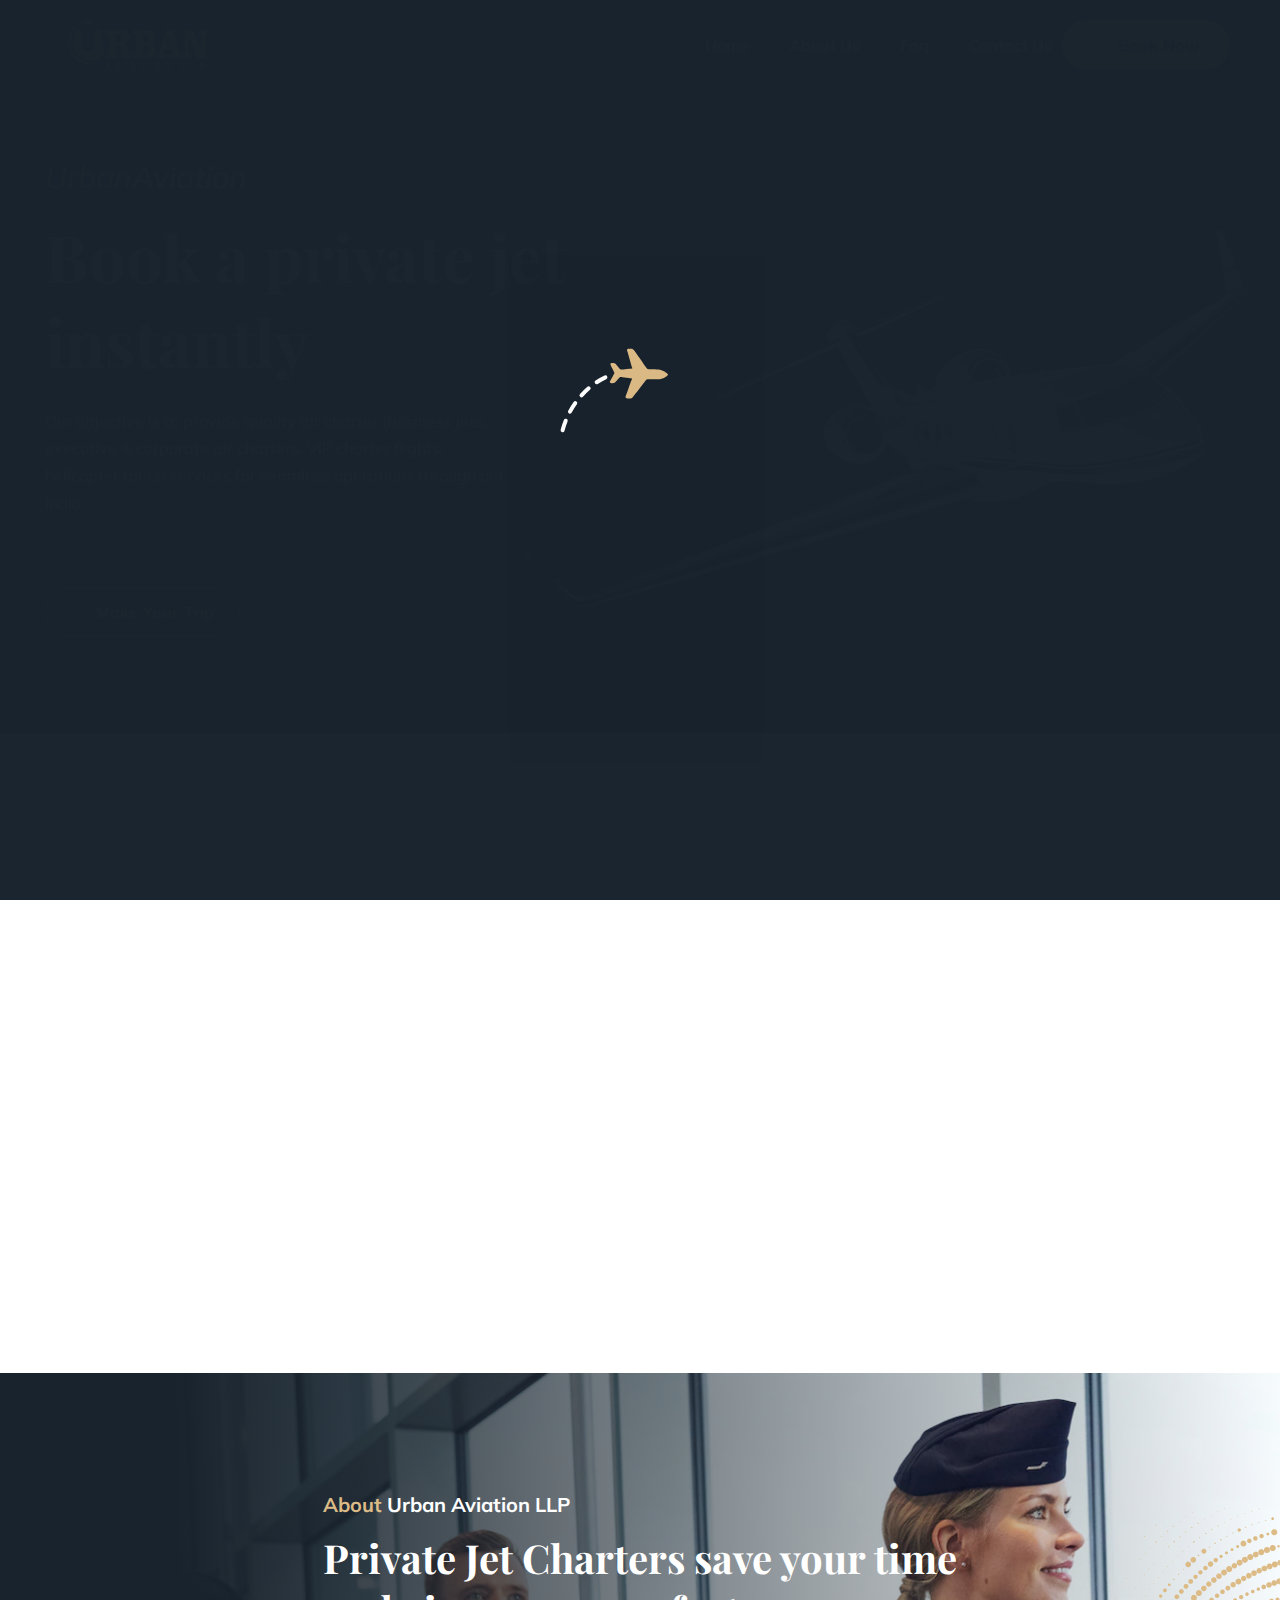
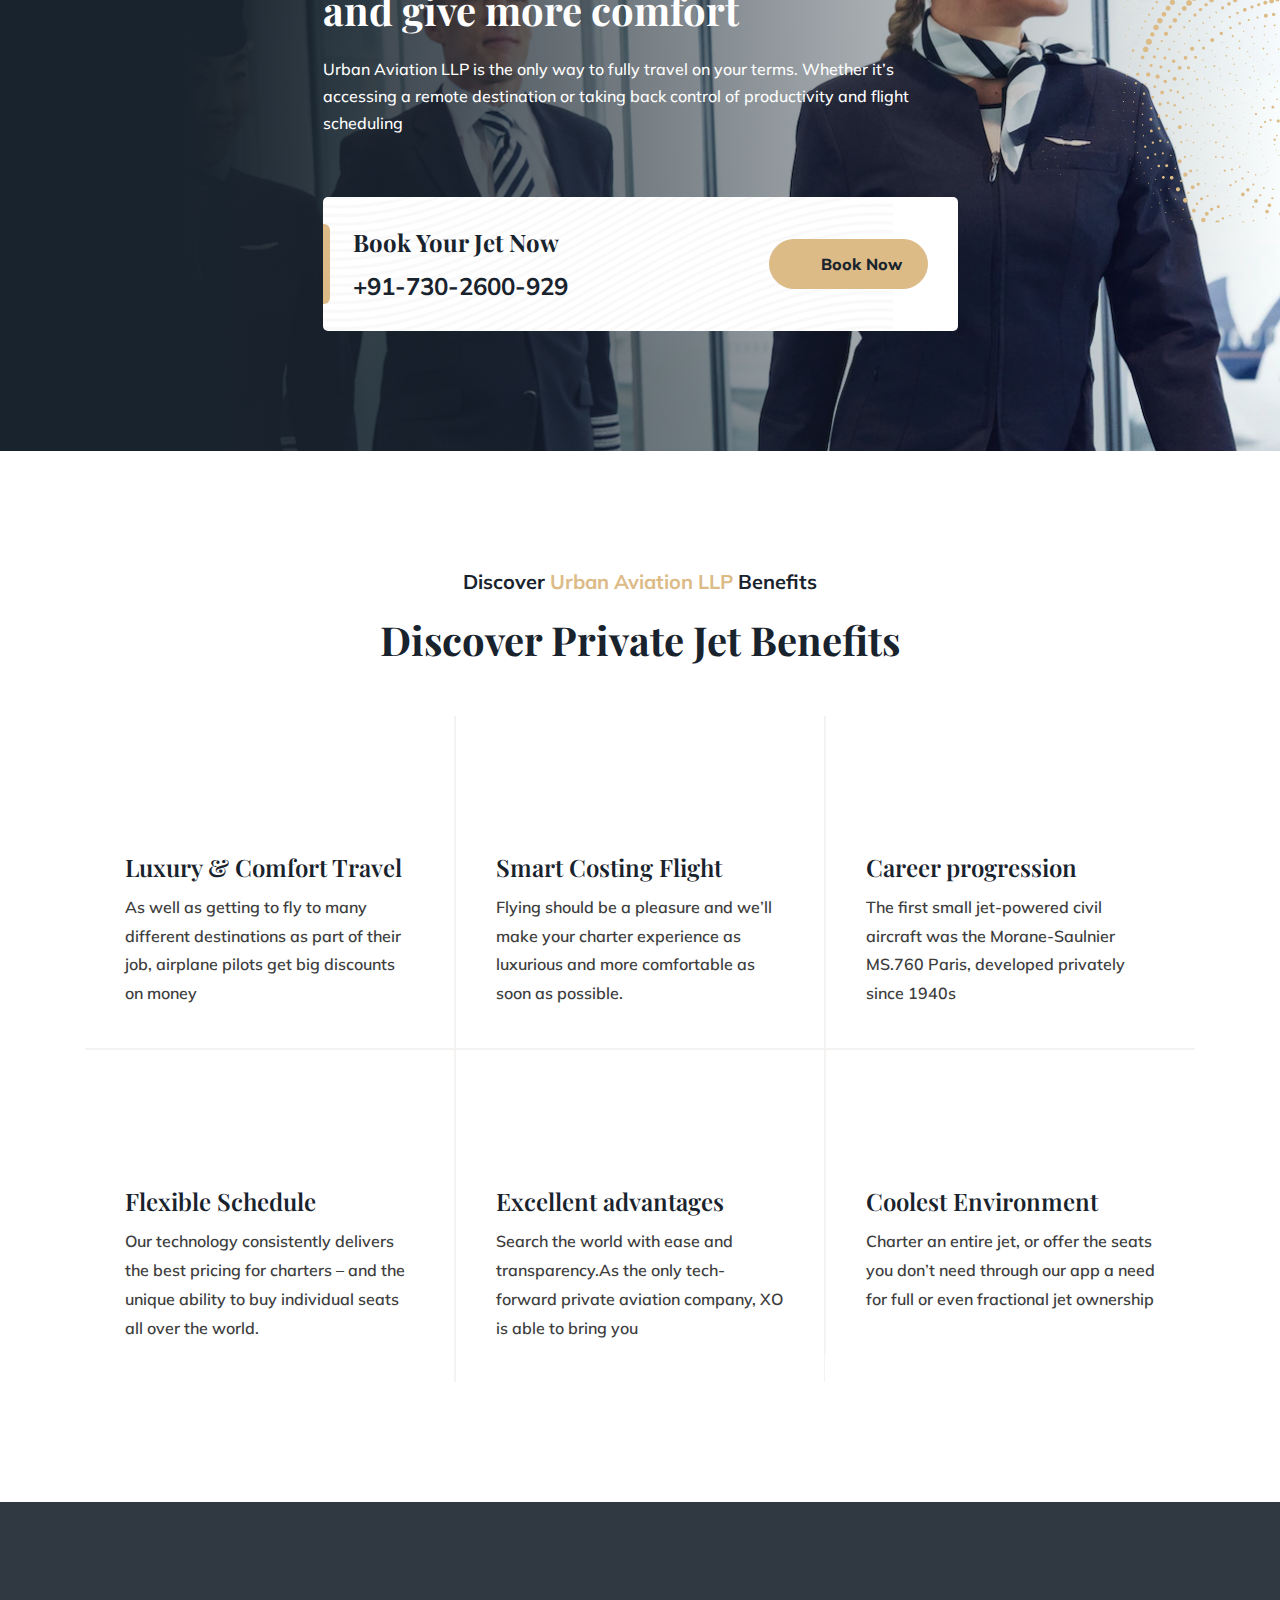
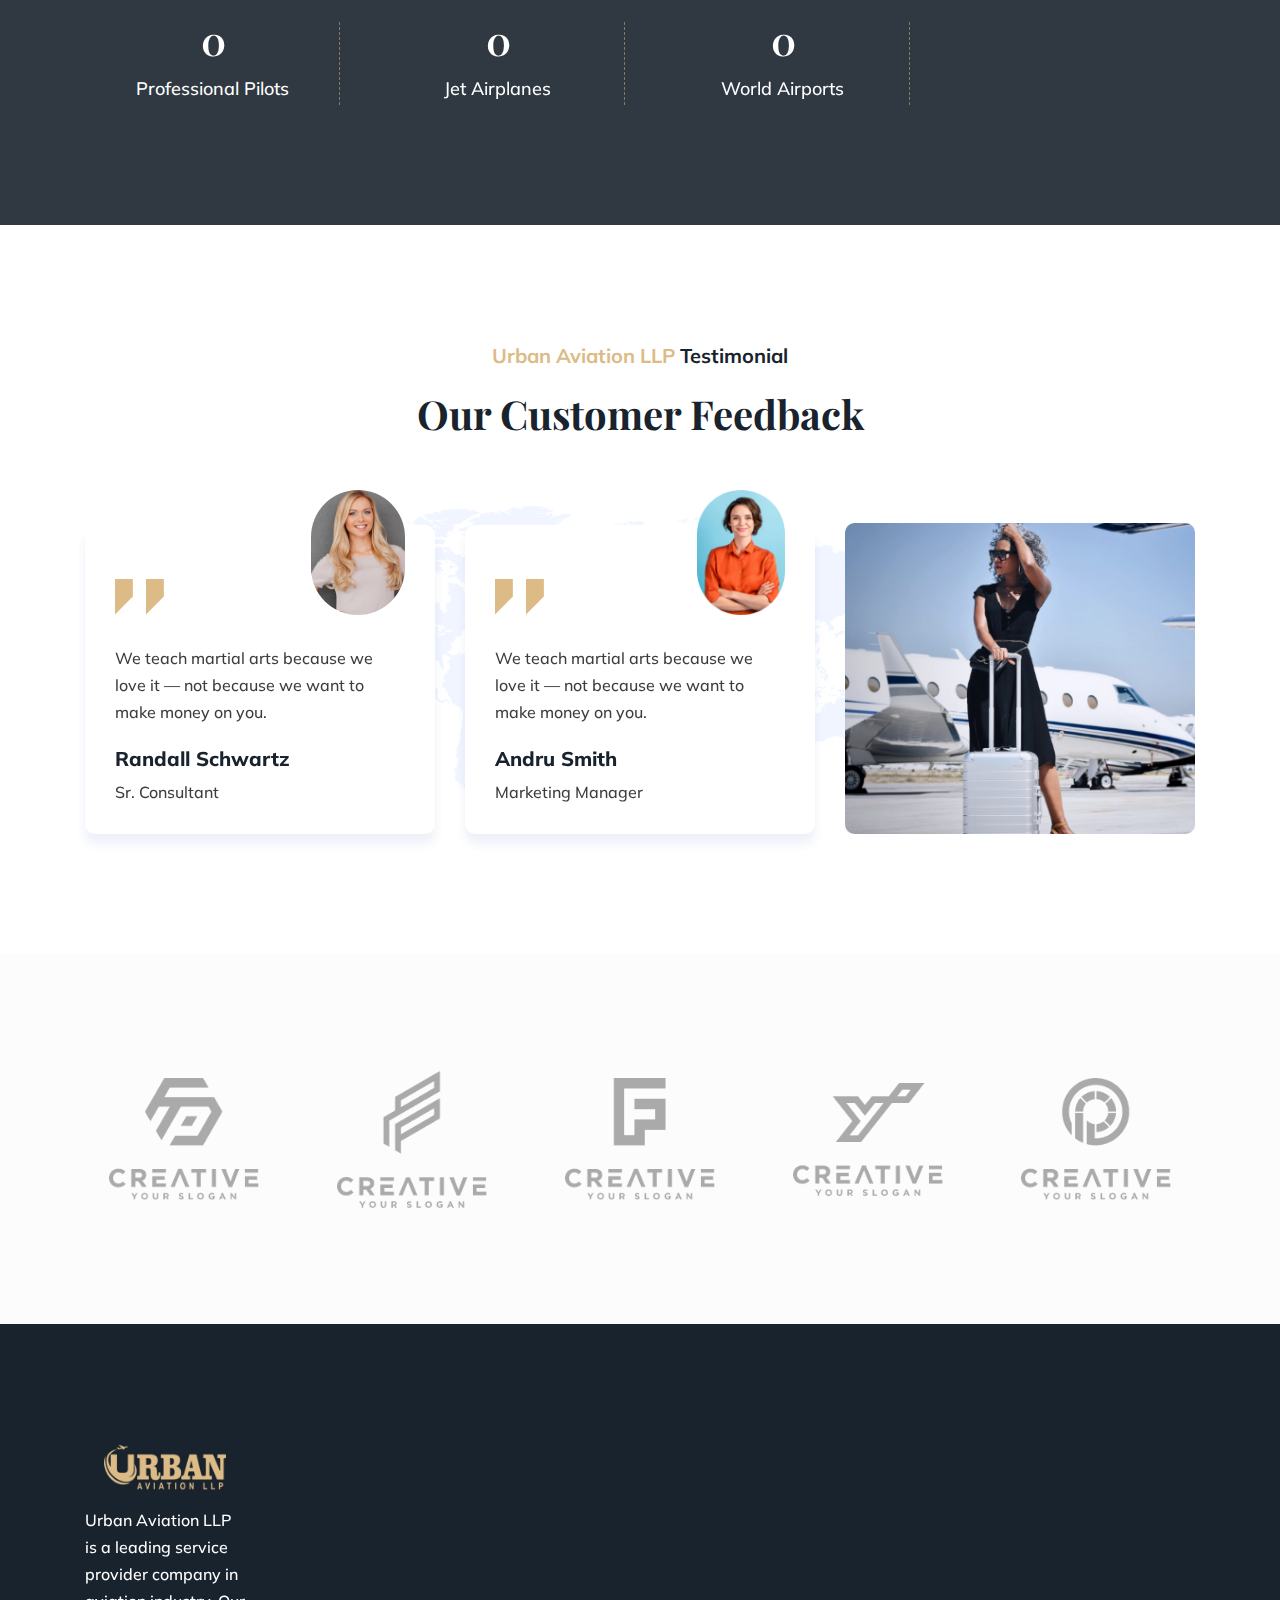
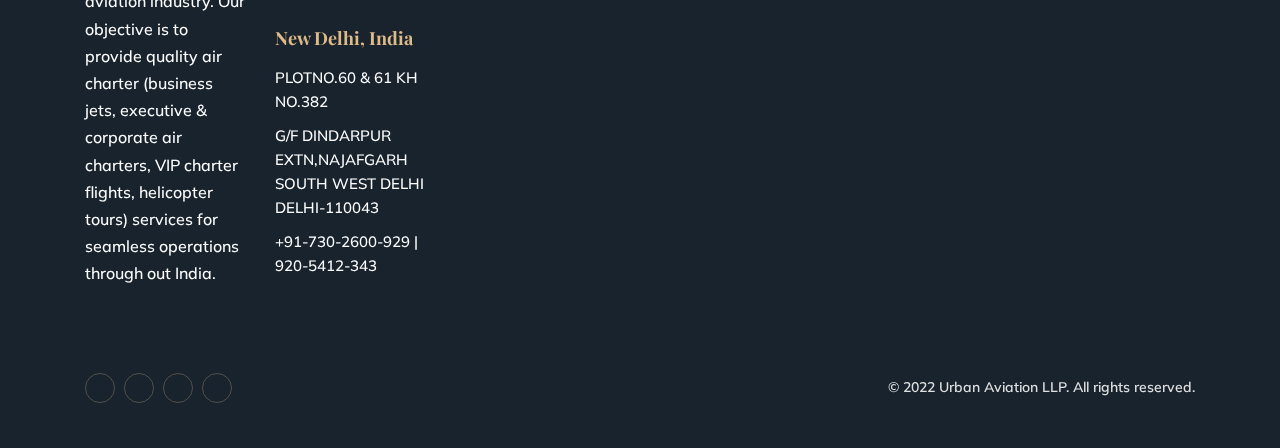
==== commit b51c4b05: "Update index.html" ====
--- a/index.html
+++ b/index.html
@@ -631,7 +631,7 @@
             <div class="container">
                 <div class="footer-top-area">
                     <div class="row align-items-end mb-30-none">
-                        <div class="col-xl-4 col-lg-3 col-md-6 mb-30">
+                        <div class="col-xl-2 col-lg-3 col-md-6 mb-30">
                             <div class="footer-widget">
                                 <div class="footer-logo">
                                     <a class="site-logo site-title" href="index.html"><img src="assets/logo.png"
@@ -640,13 +640,13 @@
                                 <p>Urban Aviation LLP is a leading service provider company in aviation industry. Our objective is to provide quality air charter (business jets, executive & corporate air charters, VIP charter flights, helicopter tours) services for seamless operations through out India.</p>
                             </div>
                         </div>
-                        <div class="col-xl-3 col-lg-3 col-md-6 mb-30">
+                        <div class="col-xl-2 col-lg-3 col-md-6 mb-30">
                             <div class="footer-widget">
                                 <h4 class="widget-title">New Delhi, India</h4>
                                 <ul class="footer-list">
                                     <li><a href="#0">PLOTNO.60 & 61 KH NO.382</a></li>
                                     <li><a href="#0">G/F DINDARPUR EXTN,NAJAFGARH SOUTH WEST DELHI DELHI-110043</a></li>
-                                    <li><a href="#0">+91-730-2600-929,920-5412-343</a></li>
+                                    <li><a href="#0">+91-730-2600-929 | 920-5412-343</a></li>
                                 </ul>
                             </div>
                         </div>
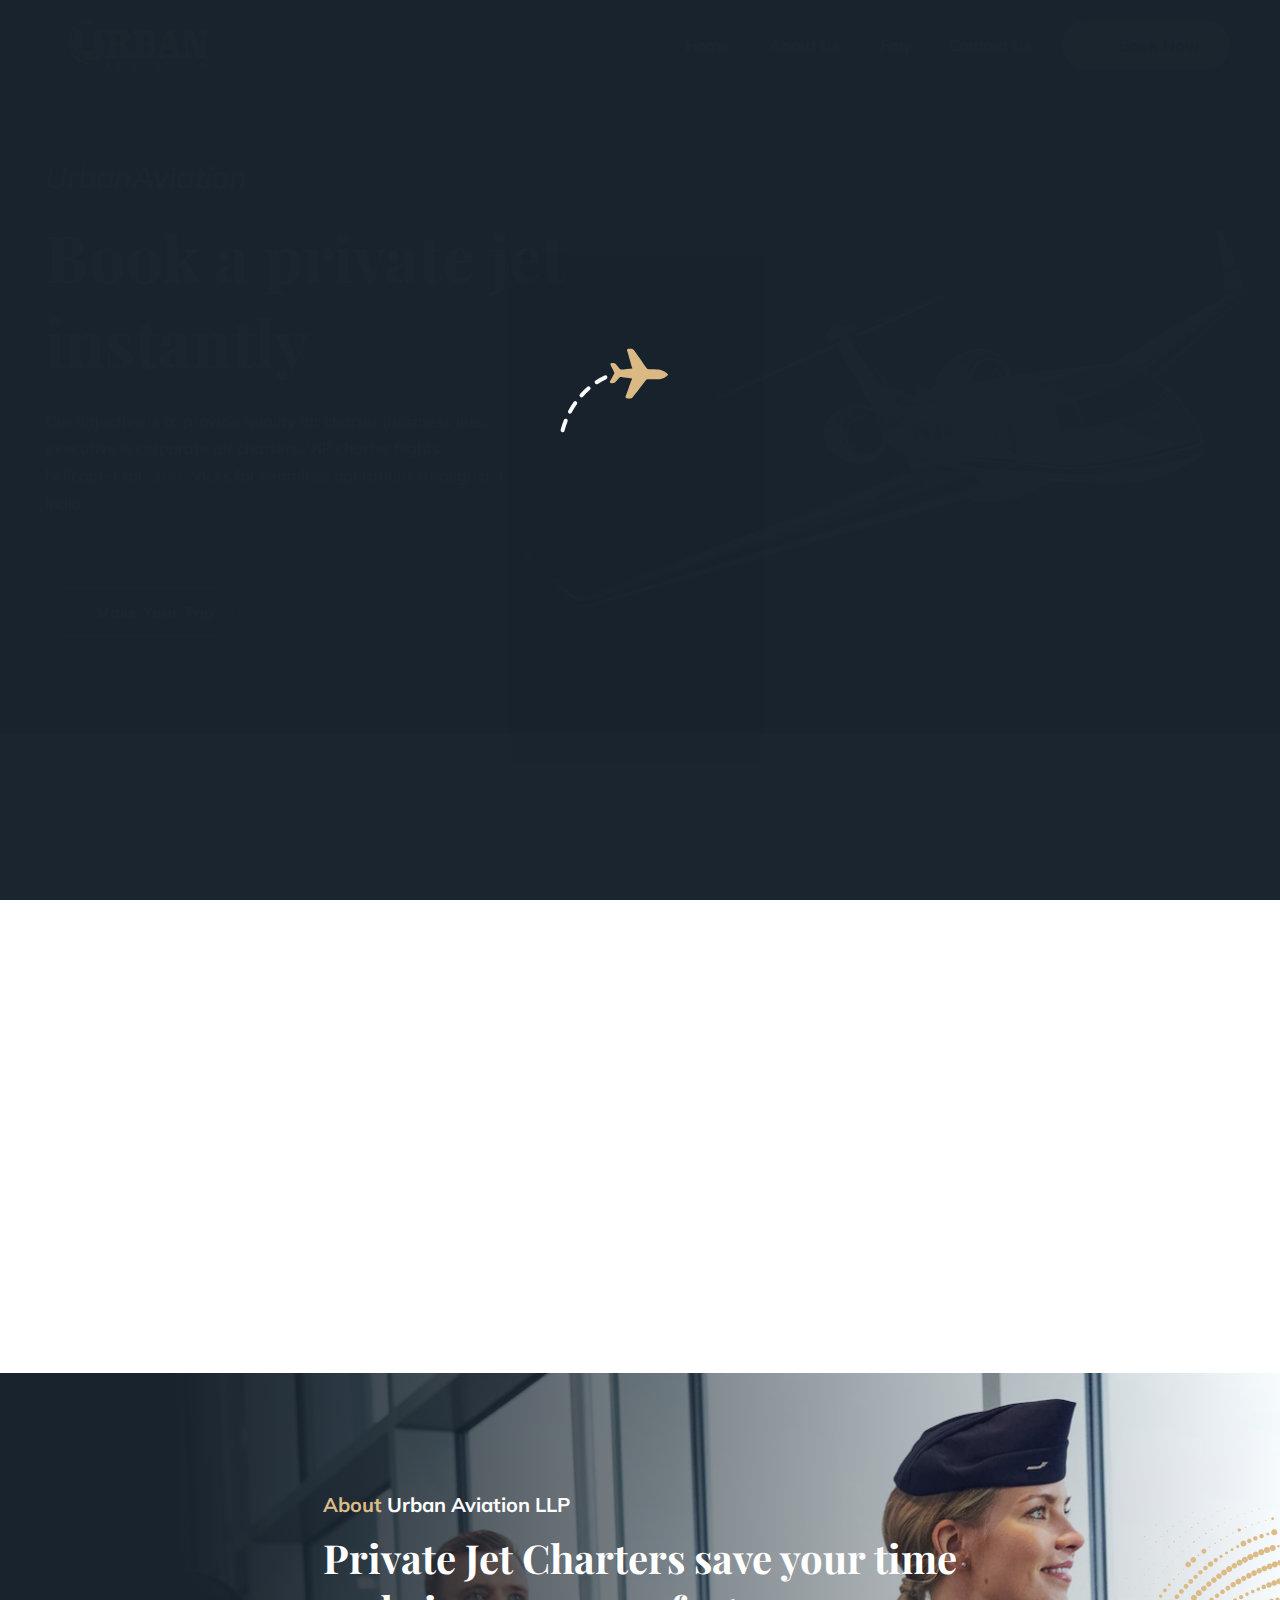
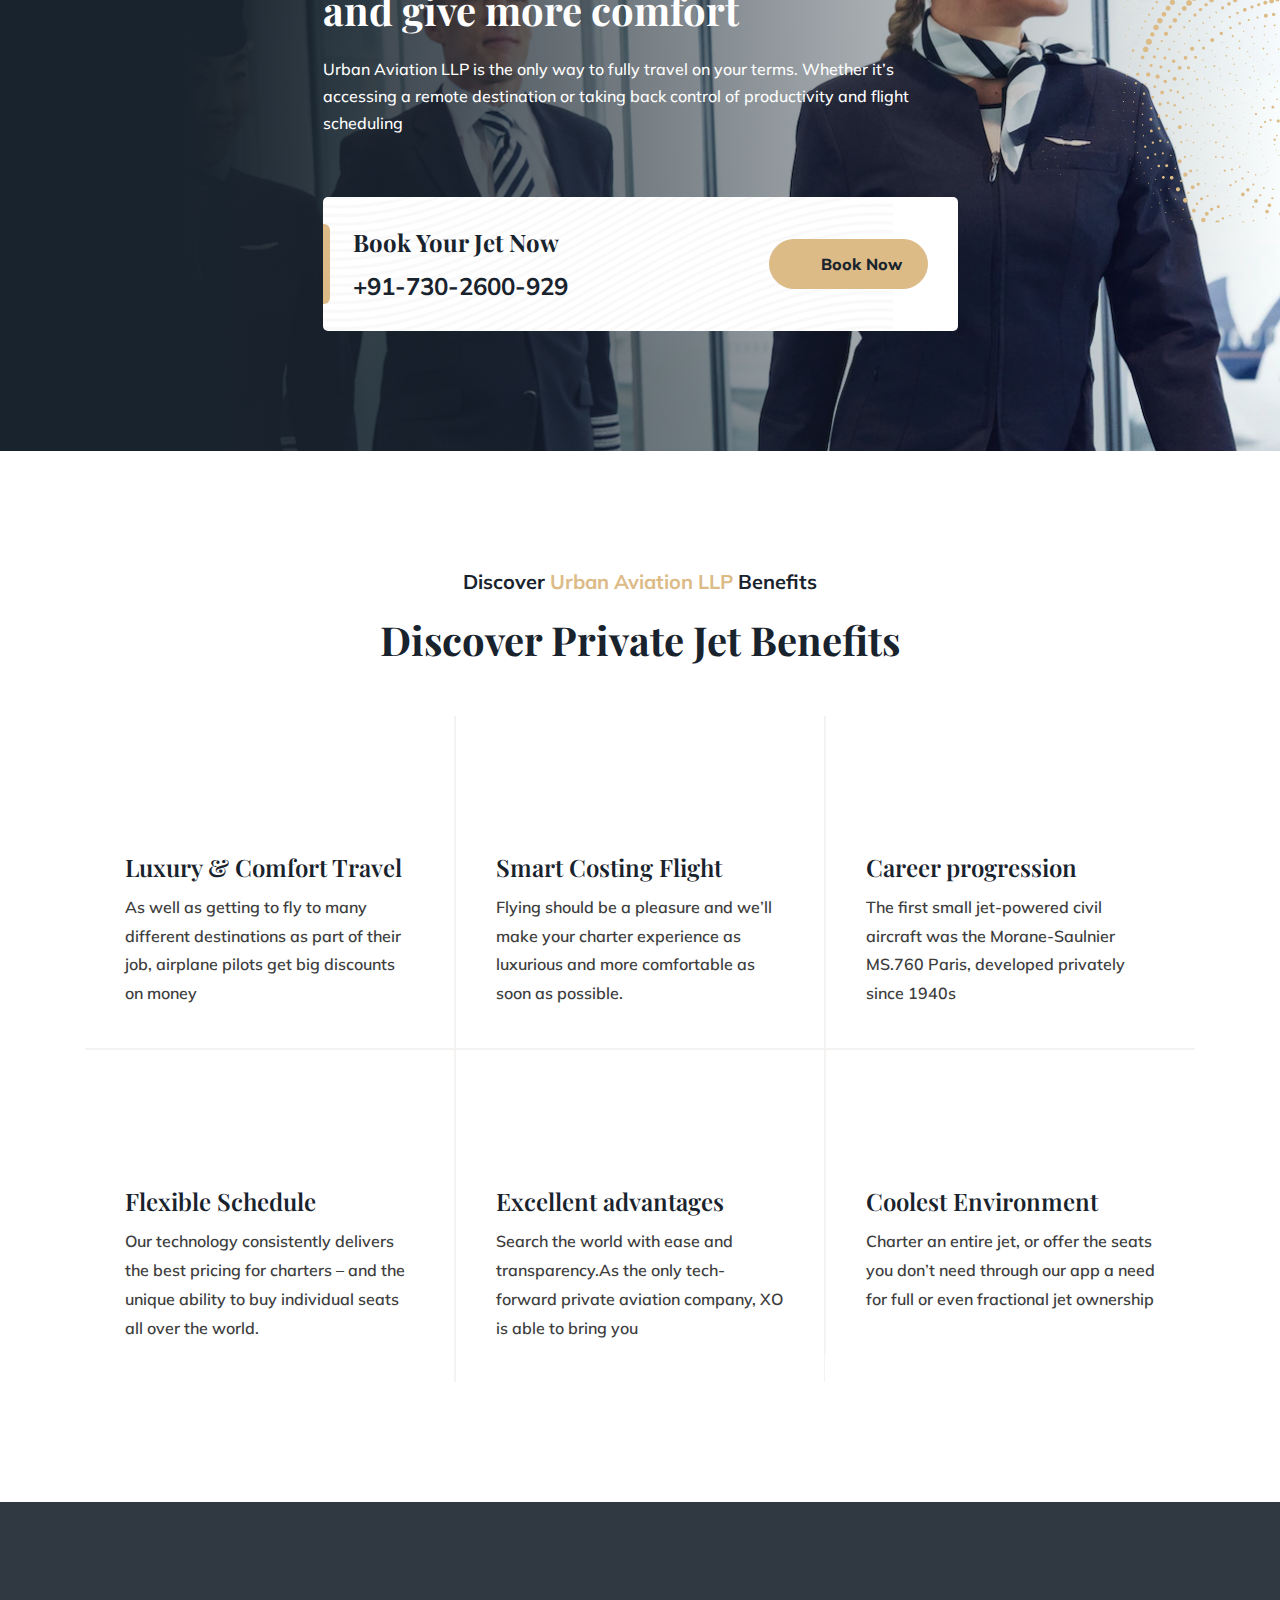
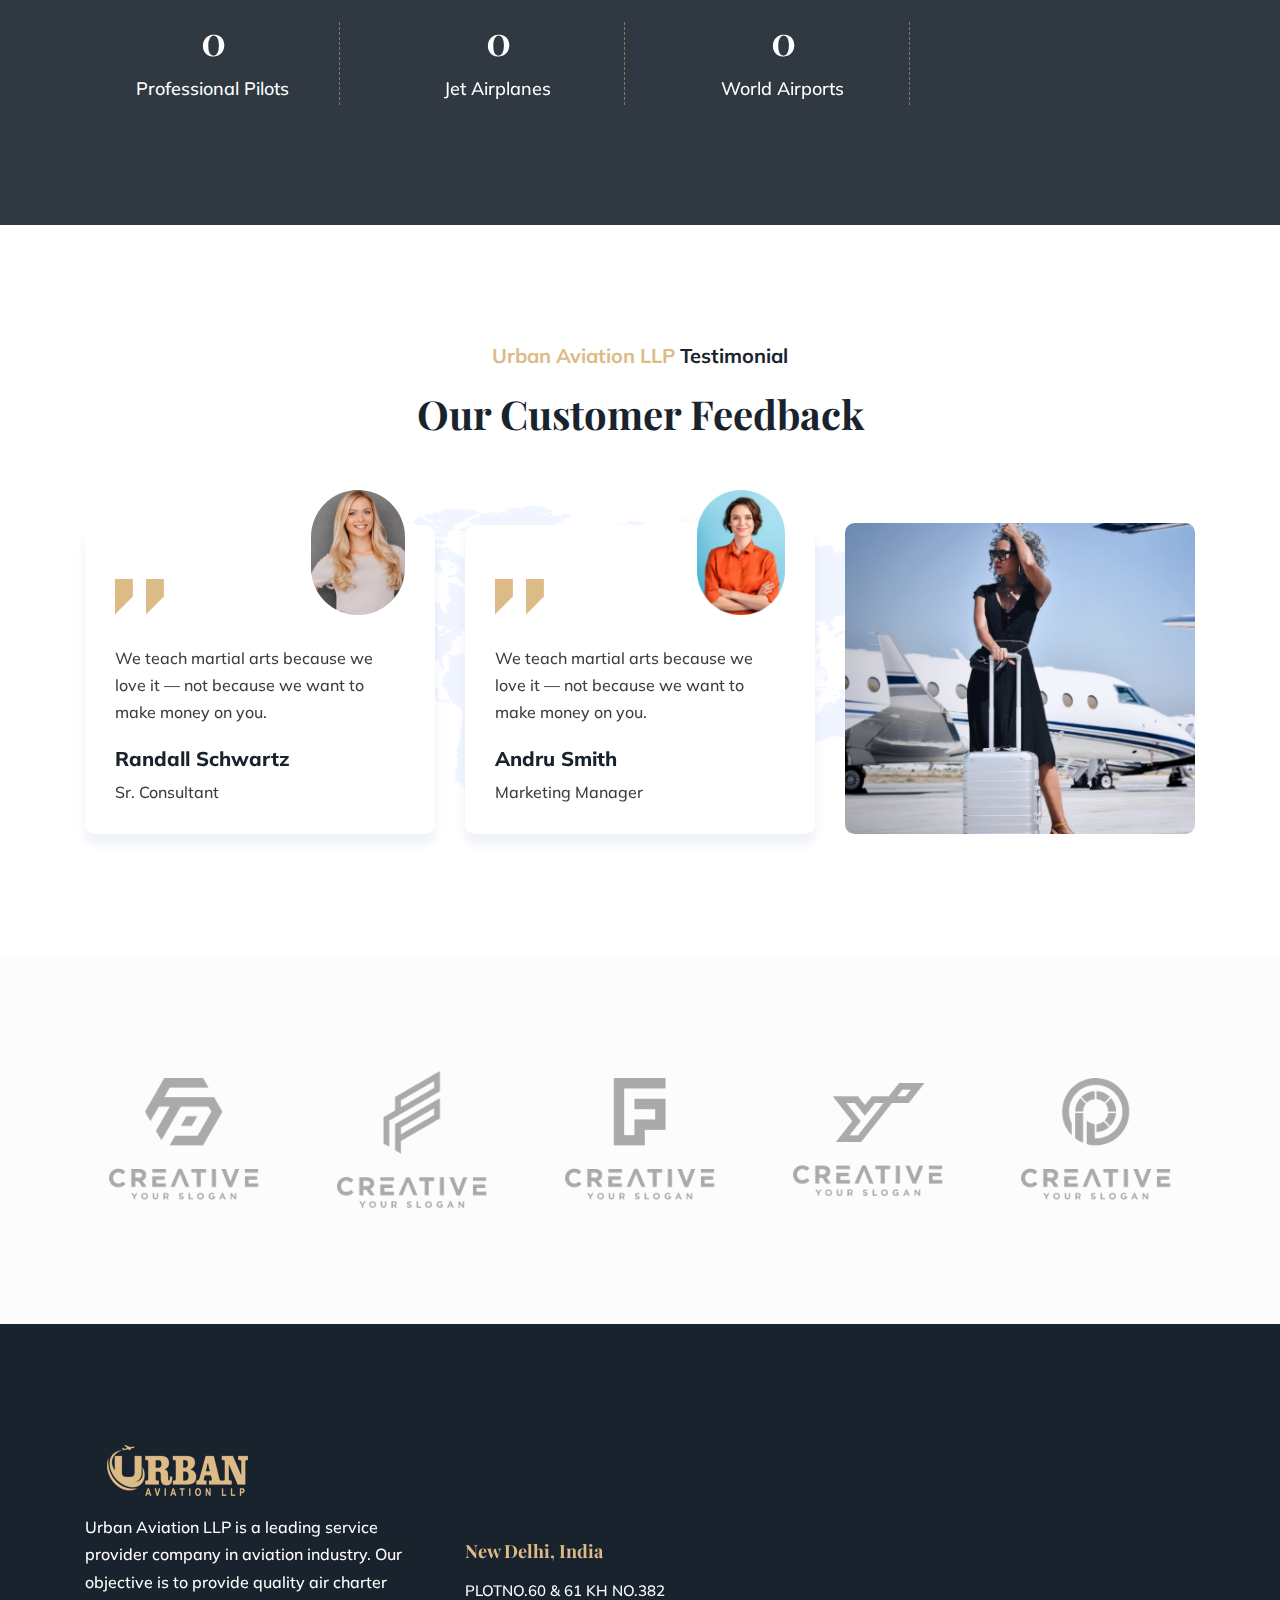
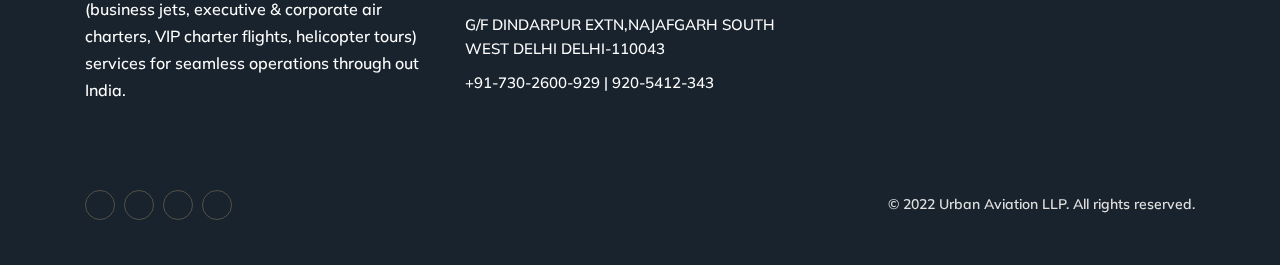
==== commit 3dd20f96: "Update index.html" ====
--- a/index.html
+++ b/index.html
@@ -82,7 +82,7 @@
                                         <li><a href="#0">Home</a></li>
                                         <li><a href="about.html">About Us</a></li>
                                         <li><a href="faq.html">Faq</a></li>
-                                        <li><a href="contact.html">Contact Us</a></li>
+                                        <li><a href="contact.html">Contact Us </a></li>
                                     </ul>
                                     <div class="header-right">
                                         <div class="header-action-area">
@@ -631,7 +631,7 @@
             <div class="container">
                 <div class="footer-top-area">
                     <div class="row align-items-end mb-30-none">
-                        <div class="col-xl-2 col-lg-3 col-md-6 mb-30">
+                        <div class="col-xl-4 col-lg-3 col-md-6 mb-30">
                             <div class="footer-widget">
                                 <div class="footer-logo">
                                     <a class="site-logo site-title" href="index.html"><img src="assets/logo.png"
@@ -640,7 +640,7 @@
                                 <p>Urban Aviation LLP is a leading service provider company in aviation industry. Our objective is to provide quality air charter (business jets, executive & corporate air charters, VIP charter flights, helicopter tours) services for seamless operations through out India.</p>
                             </div>
                         </div>
-                        <div class="col-xl-2 col-lg-3 col-md-6 mb-30">
+                        <div class="col-xl-4 col-lg-3 col-md-6 mb-30">
                             <div class="footer-widget">
                                 <h4 class="widget-title">New Delhi, India</h4>
                                 <ul class="footer-list">
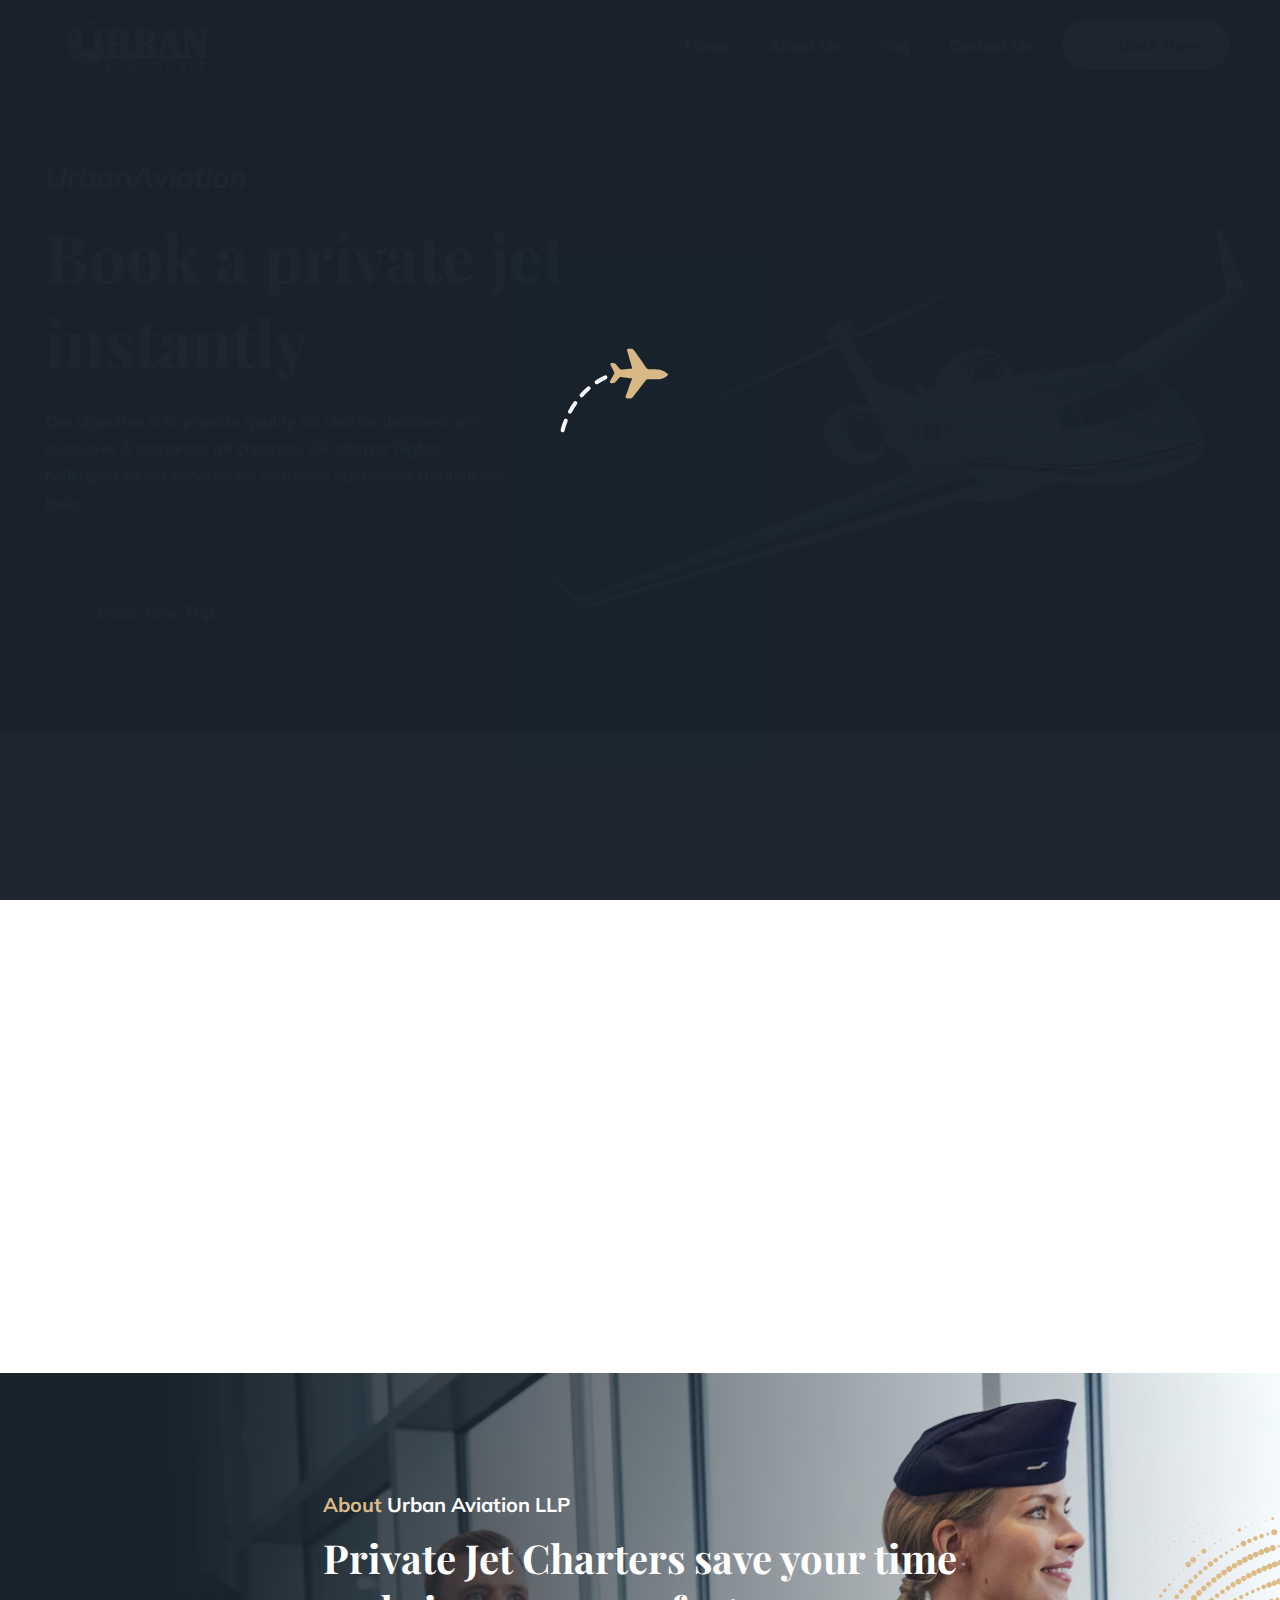
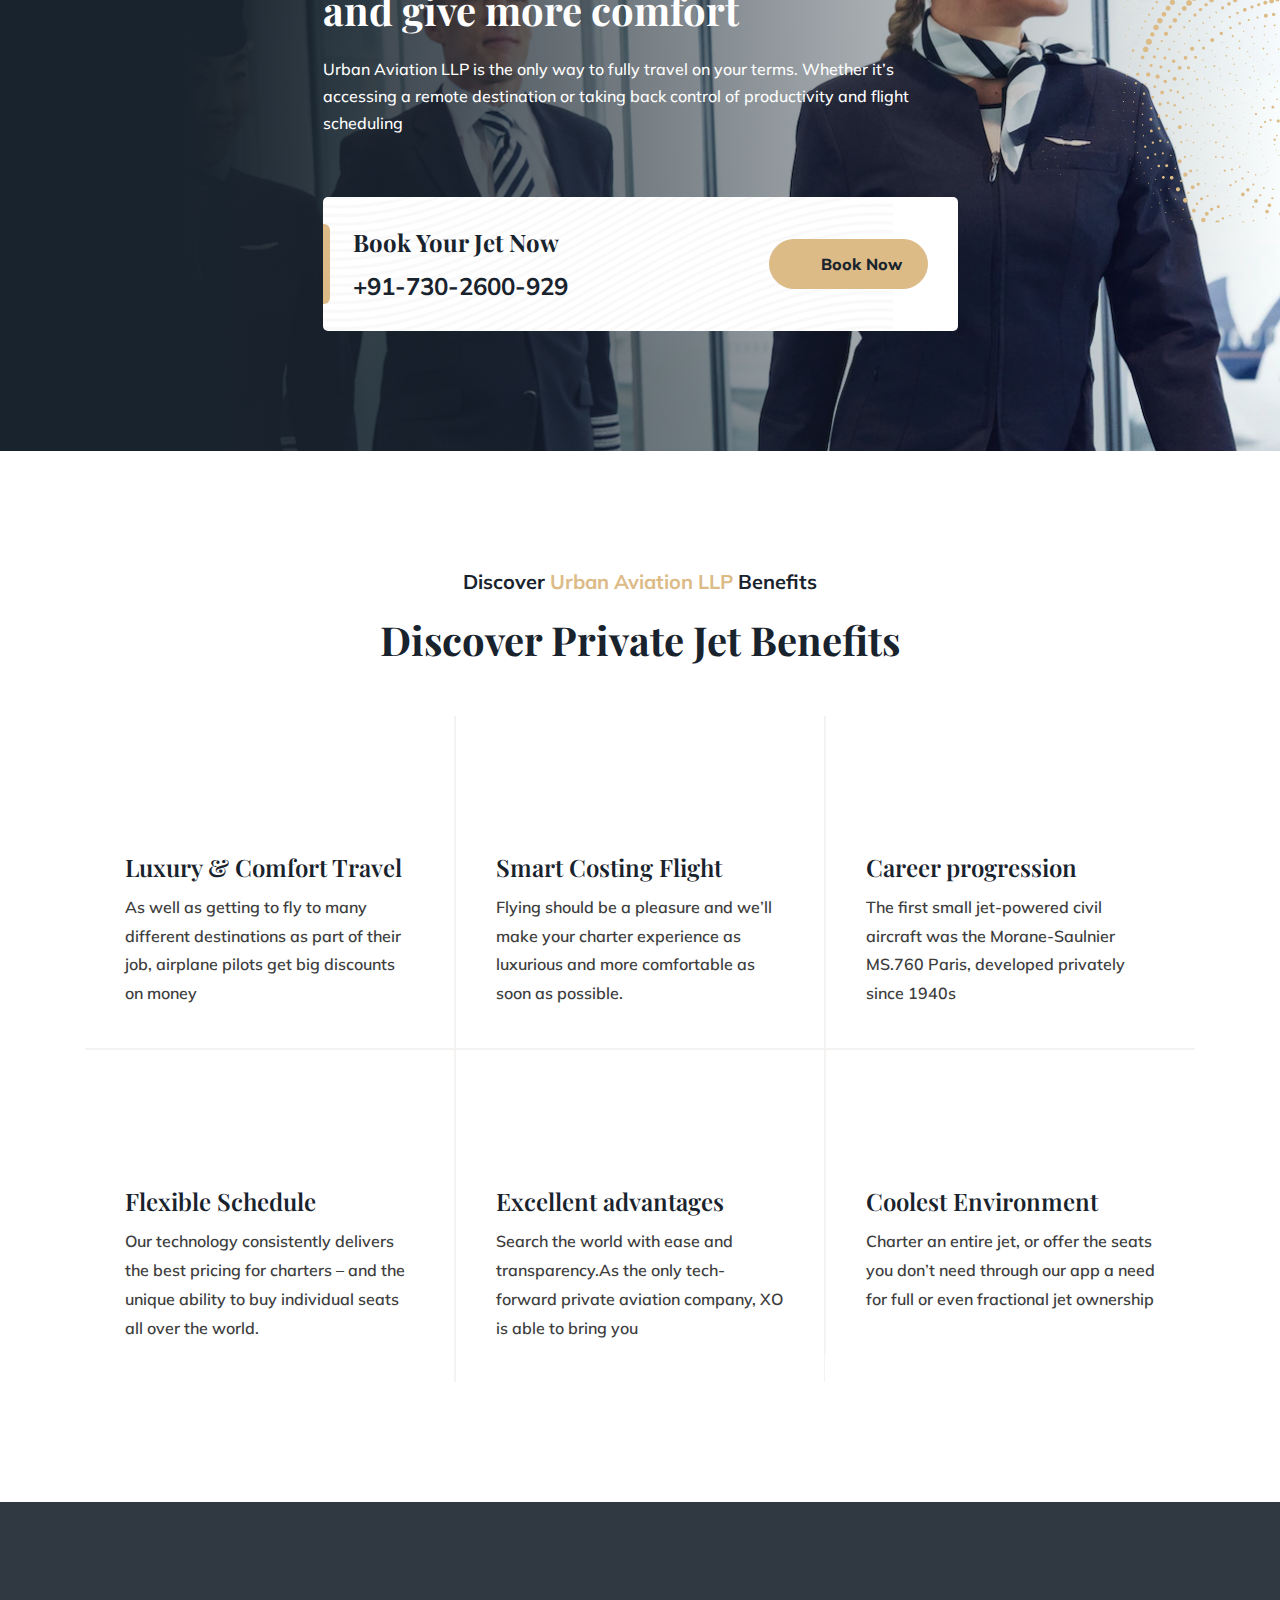
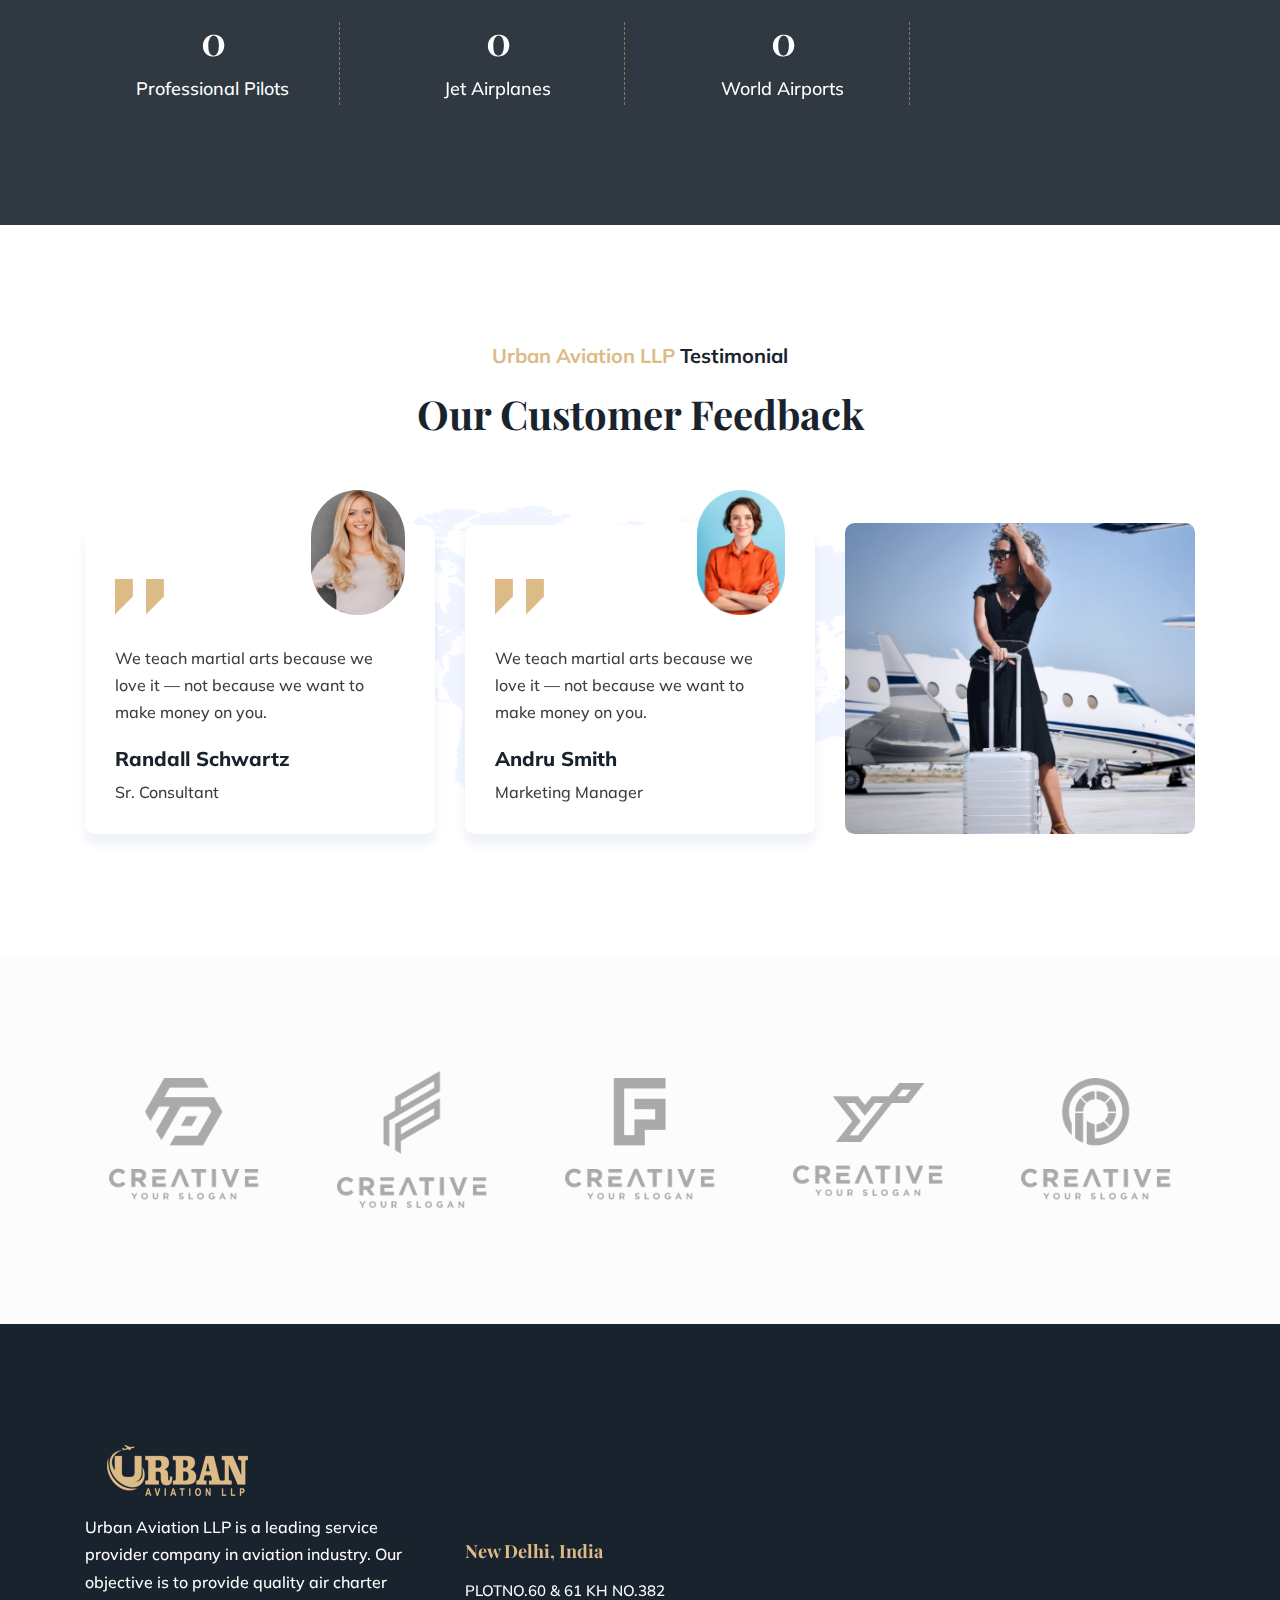
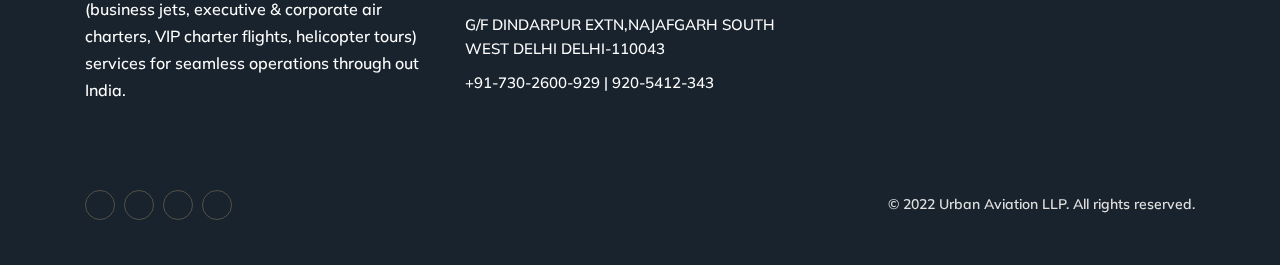
==== commit 7defc81a: "Update index.html" ====
--- a/index.html
+++ b/index.html
@@ -631,7 +631,7 @@
             <div class="container">
                 <div class="footer-top-area">
                     <div class="row align-items-end mb-30-none">
-                        <div class="col-xl-4 col-lg-3 col-md-6 mb-30">
+                        <div class="col-xl-4 col-lg-3 col-md-2 mb-30">
                             <div class="footer-widget">
                                 <div class="footer-logo">
                                     <a class="site-logo site-title" href="index.html"><img src="assets/logo.png"
@@ -640,7 +640,7 @@
                                 <p>Urban Aviation LLP is a leading service provider company in aviation industry. Our objective is to provide quality air charter (business jets, executive & corporate air charters, VIP charter flights, helicopter tours) services for seamless operations through out India.</p>
                             </div>
                         </div>
-                        <div class="col-xl-4 col-lg-3 col-md-6 mb-30">
+                        <div class="col-xl-4 col-lg-3 col-md-2 mb-30">
                             <div class="footer-widget">
                                 <h4 class="widget-title">New Delhi, India</h4>
                                 <ul class="footer-list">
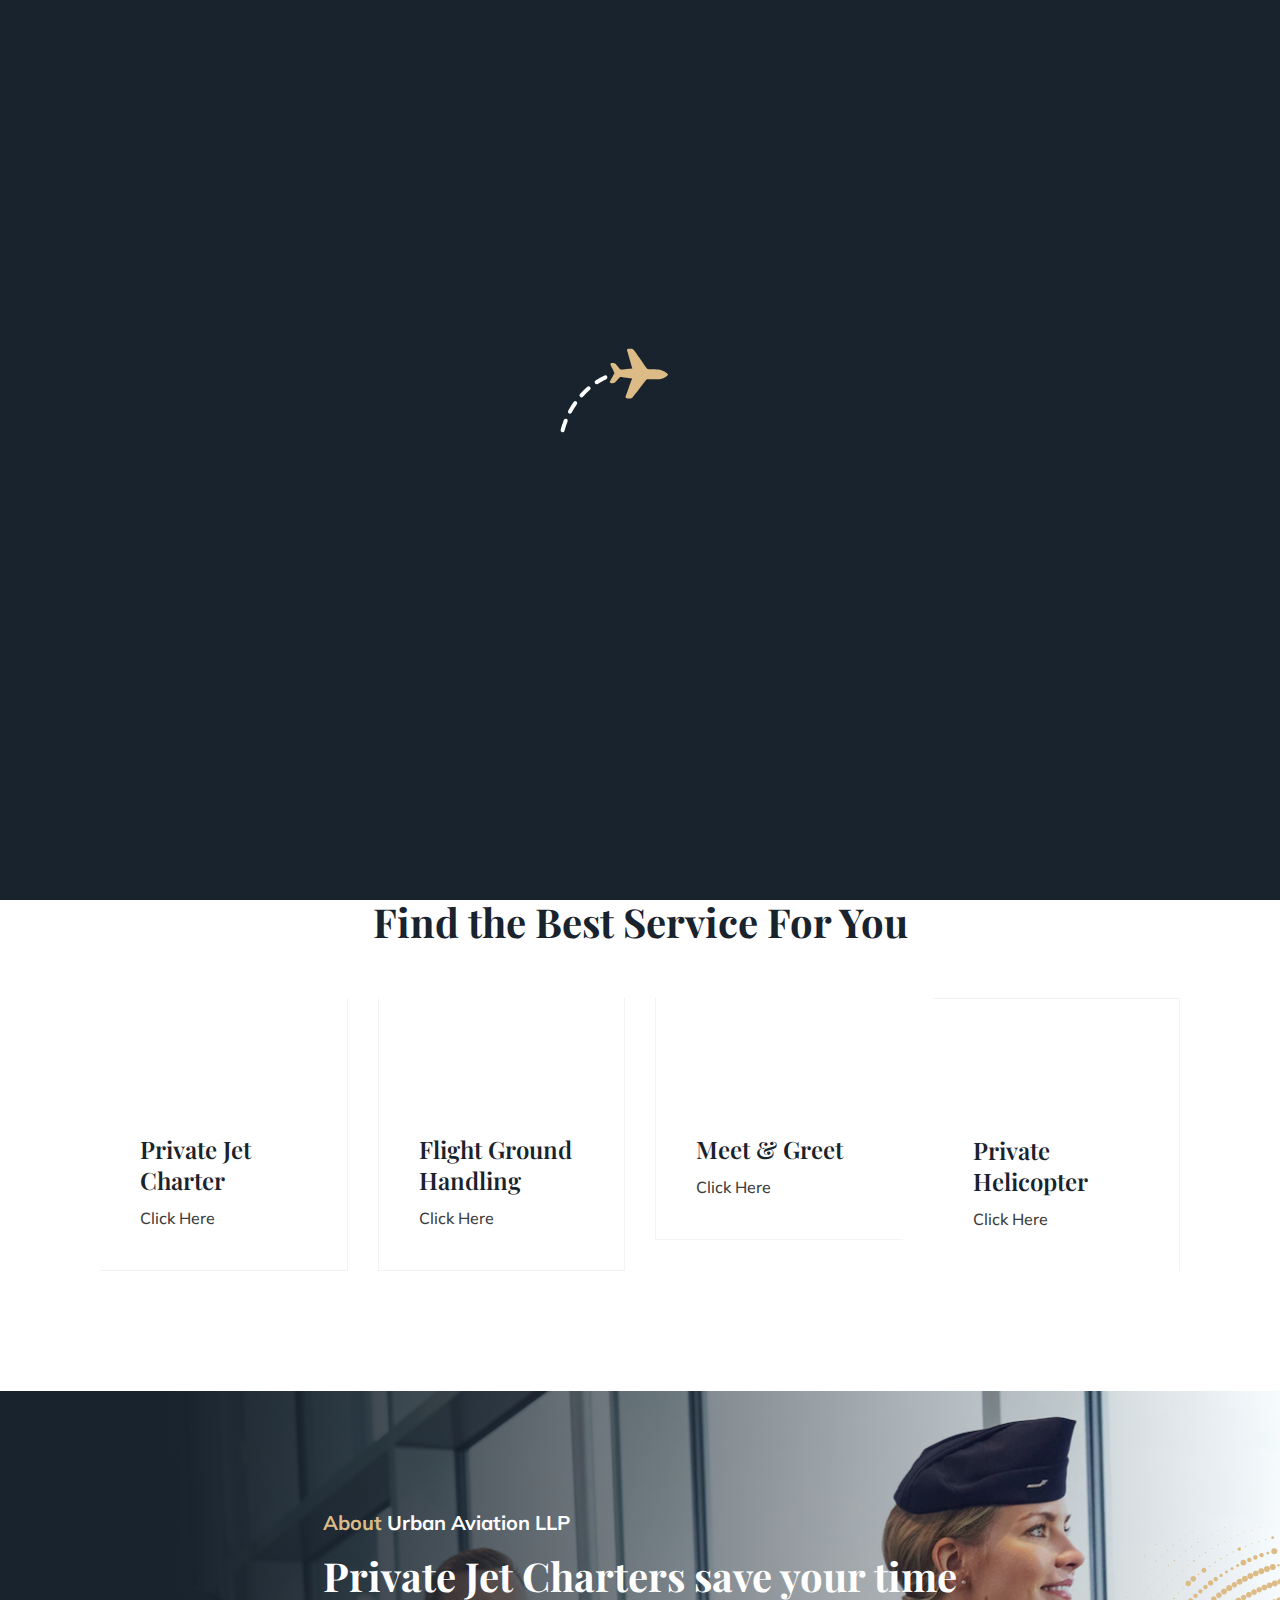
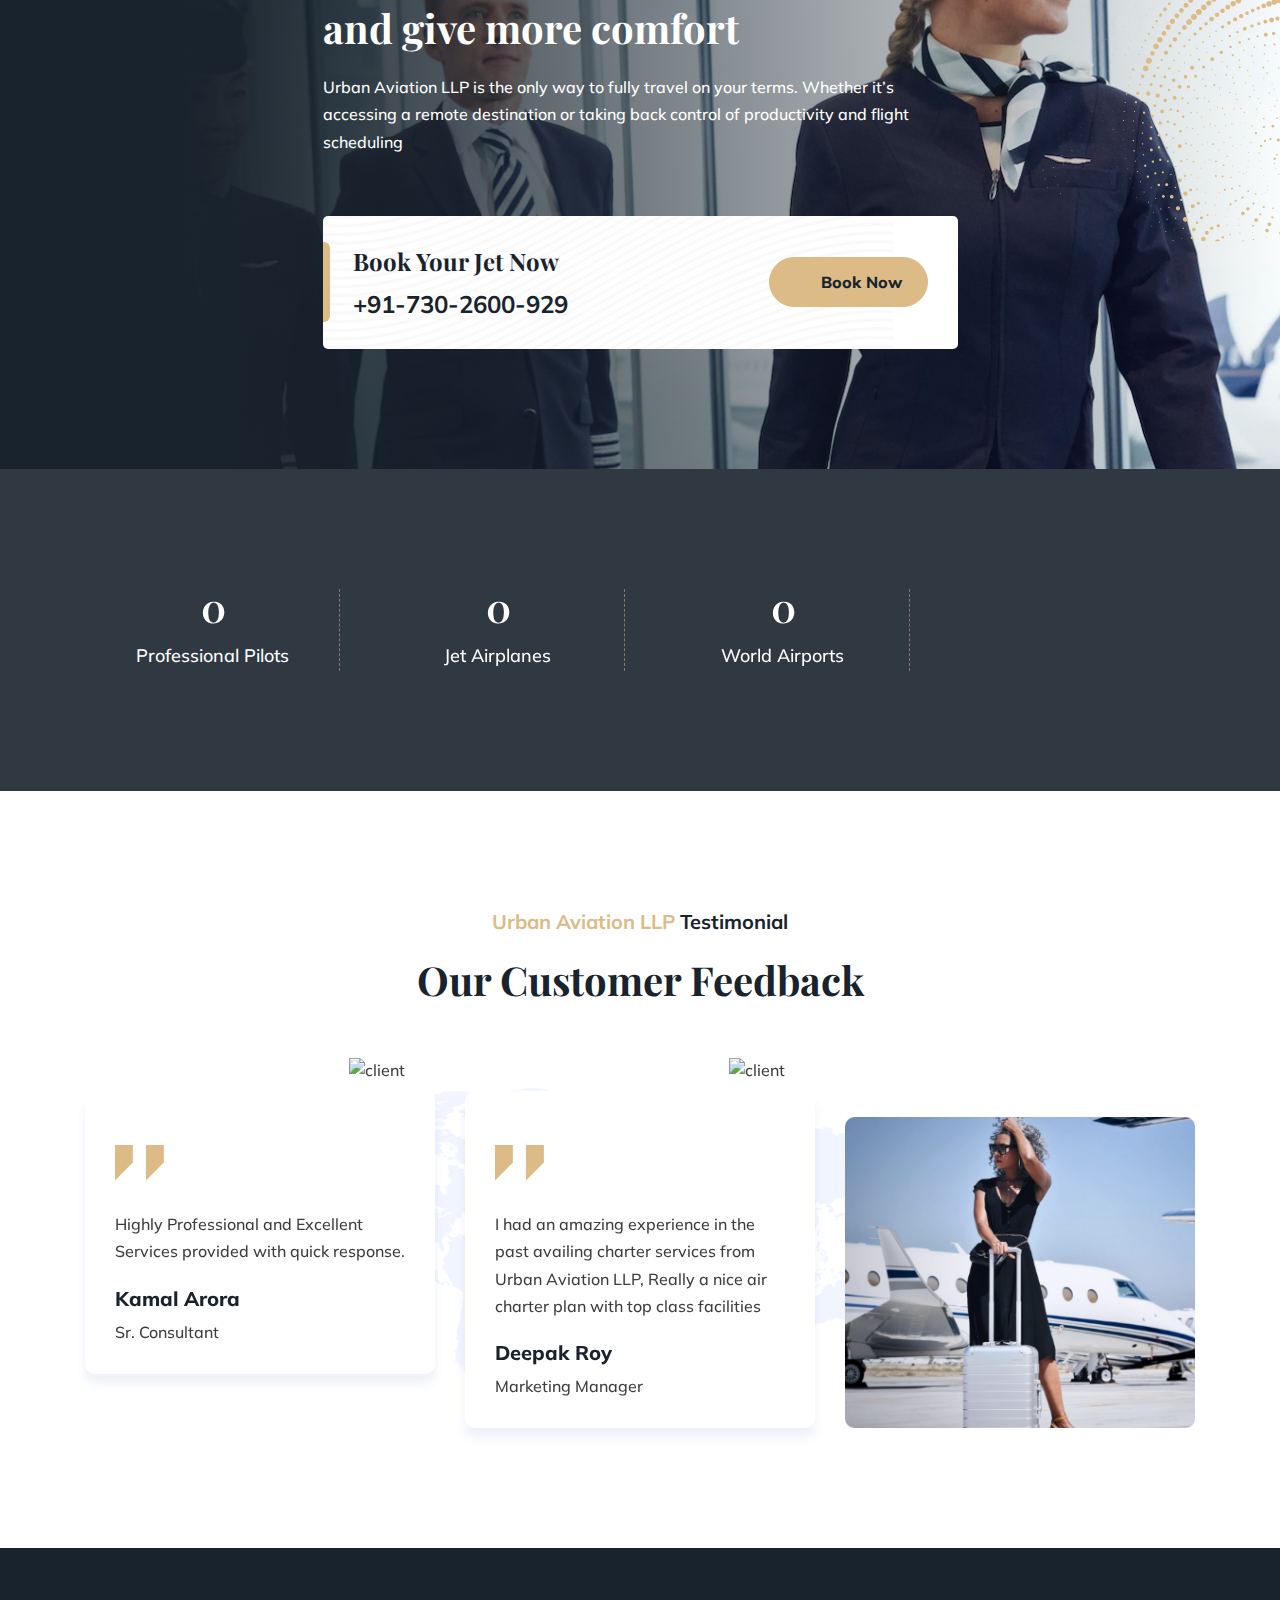
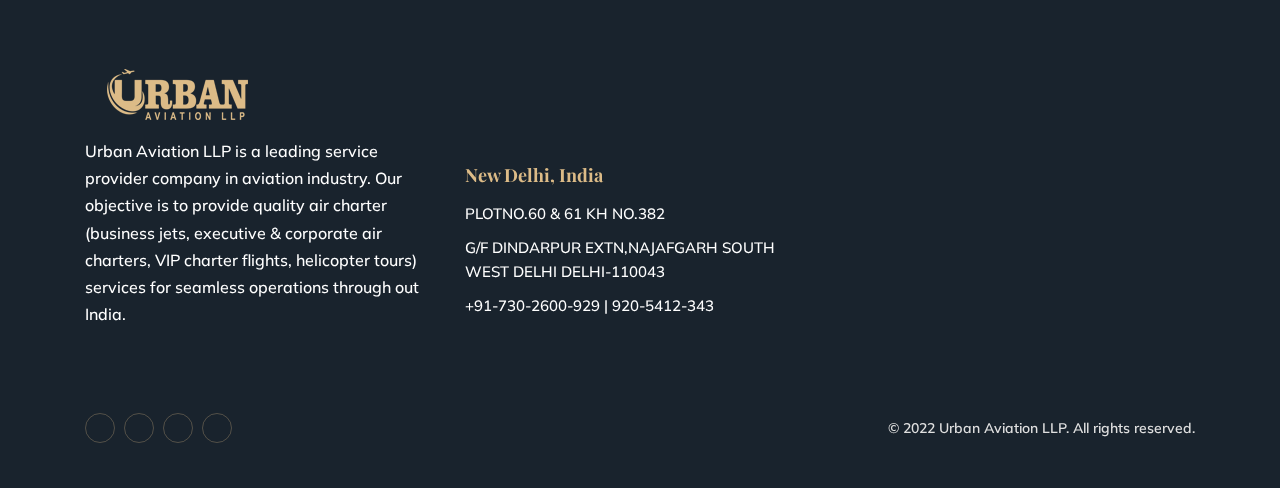
==== commit e9efd93e: "Update index.html" ====
--- a/index.html
+++ b/index.html
@@ -79,17 +79,16 @@
                                 </button>
                                 <div class="collapse navbar-collapse" id="navbarSupportedContent">
                                     <ul class="navbar-nav main-menu ml-auto">
-                                        <li><a href="#0">Home</a></li>
-                                        <li><a href="about.html">About Us</a></li>
-                                        <li><a href="faq.html">Faq</a></li>
-                                        <li><a href="contact.html">Contact Us </a></li>
+                                        <li><a href="https://www.urbanaviationllp.com">Home</a></li>
+                                        <li><a href="https://www.urbanaviationllp.com/about.html">About Us</a></li>
+                                        <li><a href="https://www.urbanaviationllp.com/contact.html">Contact Us </a></li>
                                     </ul>
                                     <div class="header-right">
                                         <div class="header-action-area">
                                             <a href="service-details.html" class="action-btn two"><i
                                                     class="icon-btn-icon"></i></a>
                                             <div class="header-action">
-                                                <a href="service-details.html" class="btn--base"><i
+                                                <a href="tel:7302600929" class="btn--base"><i
                                                         class="icon-btn-icon"></i> Book Now</a>
                                             </div>
                                         </div>
@@ -138,7 +137,7 @@
                             <h1 class="title">Book a private jet instantly</h1>
                             <p>Our objective is to provide quality air charter (business jets, executive & corporate air charters, VIP charter flights, helicopter tours) services for seamless operations through out India.</p>
                             <div class="banner-btn">
-                                <a href="package-details.html" class="btn--base"><i
+                                <a href="tel:7302600929" class="btn--base"><i
                                         class="fas fa-chevron-right mr-2"></i> Make Your Trip</a>
                             </div>
                         </div>
@@ -156,127 +155,73 @@
     ~~~~~~~~~~~~~~~~~~~~~~~~~~~~~~~~~~~~~~~~-->
 
 
-
-        <!--~~~~~~~~~~~~~~~~~~~~~~~~~~~~~~~~~~~~~~~
-        Start Overview
-    ~~~~~~~~~~~~~~~~~~~~~~~~~~~~~~~~~~~~~~~~-->
-        <div class="overview-section ptb-120">
-            <div class="container-fluid">
-                <div class="overview-area">
-                    <div class="overview-element" data-aos="fade-up" data-aos-duration="1200">
-                        <img src="assets/element-6.png" alt="element">
-                    </div>
-                    <div class="overview-tab">
-                        <nav>
-                            <div class="overview-tab-thumb" data-aos="fade-left" data-aos-duration="1200">
-                                <img src="assets//overview-2.png" alt="overview">
-                                <div class="nav-tab-area">
-                                    <div class="nav-tab-header">
-                                        <h2 class="title">Find the Best Service For You</h2>
-                                    </div>
-                                    <div class="nav nav-tabs" id="nav-tab" role="tablist">
-                                        <button class="nav-link" id="private-jet-tab" data-toggle="tab"
-                                            data-target="#private-jet" type="button" role="tab"
-                                            aria-controls="private-jet" aria-selected="true"><span>01</span> Flight Operations</button>
-											<button class="nav-link" id="private-jet-tab" data-toggle="tab"
-                                            data-target="#private-jet" type="button" role="tab"
-                                            aria-controls="private-jet" aria-selected="true"><span>01</span> Charter availability</button>
-                                        
-                                        <button class="nav-link" id="private-helicopter-tab" data-toggle="tab"
-                                            data-target="#private-helicopter" type="button" role="tab"
-                                            aria-controls="private-helicopter" aria-selected="false"><span>03</span>
-                                            Liaisoning</button>
-                                        <button class="nav-link" id="air-ambulance-tab" data-toggle="tab"
-                                            data-target="#air-ambulance" type="button" role="tab"
-                                            aria-controls="air-ambulance" aria-selected="false"><span>04</span> Film shooting permission</button>
-											
-                                        <button class="nav-link" id="air-ambulance-tab" data-toggle="tab"
-                                            data-target="#air-ambulance" type="button" role="tab"
-                                            aria-controls="air-ambulance" aria-selected="false"><span>05</span> Flight Ground handling</button>
-											
-                                    </div>
-                                </div>
-                            </div>
-                        </nav>
-                        <div class="tab-content" id="nav-tabContent" data-aos="fade-right" data-aos-duration="1200">
-                            <div class="tab-pane fade" id="private-jet" role="tabpanel"
-                                aria-labelledby="private-jet-tab">
-                                <div class="overview-item">
-                                    <div class="overview-thumb">
-                                        <img src="assets//overview-1.png" alt="overview">
-                                        <div class="overview-thumb-content">
-                                            <h3 class="title"><a href="service-details.html">Private Jet Charter</a>
-                                            </h3>
-                                            <p>Trade crowded airports and wasted time for the ease, comfort, and
-                                                convenience of travel by private jet.</p>
-                                            <div class="overview-btn">
-                                                <a href="service-details.html" class="custom-btn"><i
-                                                        class="icon-btn-icon-v2"></i> Book Now</a>
-                                            </div>
-                                        </div>
-                                    </div>
-                                </div>
-                            </div>
-                            <div class="tab-pane fade show active" id="business-jet" role="tabpanel"
-                                aria-labelledby="business-jet-tab">
-                                <div class="overview-item">
-                                    <div class="overview-thumb">
-                                        <img src="assets//overview-1.png" alt="overview">
-                                        <div class="overview-thumb-content">
-                                            <h3 class="title"><a href="service-details.html">Business Jet Charter</a>
-                                            </h3>
-                                            <p>Trade crowded airports and wasted time for the ease, comfort, and
-                                                convenience of travel by private jet.</p>
-                                            <div class="overview-btn">
-                                                <a href="service-details.html" class="custom-btn"><i
-                                                        class="icon-btn-icon-v2"></i> Book Now</a>
-                                            </div>
-                                        </div>
-                                    </div>
-                                </div>
-                            </div>
-                            <div class="tab-pane fade" id="private-helicopter" role="tabpanel"
-                                aria-labelledby="private-helicopter-tab">
-                                <div class="overview-item">
-                                    <div class="overview-thumb">
-                                        <img src="assets//overview-1.png" alt="overview">
-                                        <div class="overview-thumb-content">
-                                            <h3 class="title"><a href="service-details.html">Private Helicopter</a></h3>
-                                            <p>Trade crowded airports and wasted time for the ease, comfort, and
-                                                convenience of travel by private jet.</p>
-                                            <div class="overview-btn">
-                                                <a href="service-details.html" class="custom-btn"><i
-                                                        class="icon-btn-icon-v2"></i> Book Now</a>
-                                            </div>
-                                        </div>
-                                    </div>
-                                </div>
-                            </div>
-                            <div class="tab-pane fade" id="air-ambulance" role="tabpanel"
-                                aria-labelledby="air-ambulance-tab">
-                                <div class="overview-item">
-                                    <div class="overview-thumb">
-                                        <img src="assets//overview-1.png" alt="overview">
-                                        <div class="overview-thumb-content">
-                                            <h3 class="title"><a href="service-details.html">Air Ambulance</a></h3>
-                                            <p>Trade crowded airports and wasted time for the ease, comfort, and
-                                                convenience of travel by private jet.</p>
-                                            <div class="overview-btn">
-                                                <a href="service-details.html" class="custom-btn"><i
-                                                        class="icon-btn-icon-v2"></i> Book Now</a>
-                                            </div>
-                                        </div>
-                                    </div>
-                                </div>
-                            </div>
-                        </div>
-                    </div>
-                </div>
-            </div>
-        </div>
-        <!--~~~~~~~~~~~~~~~~~~~~~~~~~~~~~~~~~~~~~~~
-        End Overview
-    ~~~~~~~~~~~~~~~~~~~~~~~~~~~~~~~~~~~~~~~~-->
+        <!--~~~~~~~~~~~~~~~~~~~~~~~~~~~~~~~~~~~~~~~
+        Start Feature
+    ~~~~~~~~~~~~~~~~~~~~~~~~~~~~~~~~~~~~~~~~-->
+        <section class="feature-section page-wrapper-two ptb-120">
+            <div class="container">
+                <div class="row justify-content-center">
+                    <div class="col-xl-12 text-center">
+                        <div class="section-header">
+                            <span class="sub-title">Discover <span>Urban Aviation LLP</span> Services</span>
+                            <h2 class="section-title">Find the Best Service For You</h2>
+                        </div>
+                    </div>
+                </div>
+                <div class="feature-area">
+                    <div class="row justify-content-center m-0">
+                        <div class="col-xl">
+                            <div class="feature-item">
+                                <div class="feature-icon">
+                                    <i class="fa fa-plane"></i>
+                                </div>
+                                <div class="feature-content">
+                                    <h3 class="title">Private Jet Charter</h3>
+									<a href="#0">Click Here</a>
+                                </div>
+                            </div>
+                        </div>
+                        <div class="col-xl">
+                            <div class="feature-item">
+                                <div class="feature-icon">
+                                    <i class="fa fa-plane-arrival"></i>
+                                </div>
+                                <div class="feature-content">
+                                    <h3 class="title">Flight Ground Handling</h3>
+									<a href="#0">Click Here</a>
+                                </div>
+                            </div>
+                        </div>
+                        <div class="col-xl">
+                            <div class="feature-item">
+                                <div class="feature-icon">
+                                    <i class="fa fa-handshake"></i>
+                                </div>
+                                <div class="feature-content">
+                                    <h3 class="title">Meet & Greet</h3>
+									<a href="#0">Click Here</a>
+                                </div>
+                            </div>
+                        </div>
+                        <div class="col-xl">
+                            <div class="feature-item">
+                                <div class="feature-icon">
+                                   <i class="fa fa-helicopter"></i>
+                                </div>
+                                <div class="feature-content">
+                                    <h3 class="title">Private Helicopter</h3>
+									<a href="#0">Click Here</a>
+                                </div>
+                            </div>
+                        </div>
+                    </div>
+                </div>
+            </div>
+        </section>
+        <!--~~~~~~~~~~~~~~~~~~~~~~~~~~~~~~~~~~~~~~~
+        End Feature
+    ~~~~~~~~~~~~~~~~~~~~~~~~~~~~~~~~~~~~~~~~-->
+
 
 
         <!--~~~~~~~~~~~~~~~~~~~~~~~~~~~~~~~~~~~~~~~
@@ -304,7 +249,7 @@
                                     <span class="call"><a href="tel:8-800-10-500">+91-730-2600-929</a></span>
                                 </div>
                                 <div class="about-book-right">
-                                    <a href="service-details.html" class="btn--base"><i class="icon-btn-icon-v2"></i>
+                                    <a href="tel:7302600929" class="btn--base"><i class="icon-btn-icon-v2"></i>
                                         Book Now</a>
                                 </div>
                             </div>
@@ -315,102 +260,6 @@
         </section>
         <!--~~~~~~~~~~~~~~~~~~~~~~~~~~~~~~~~~~~~~~~
         End About
-    ~~~~~~~~~~~~~~~~~~~~~~~~~~~~~~~~~~~~~~~~-->
-
-
-        <!--~~~~~~~~~~~~~~~~~~~~~~~~~~~~~~~~~~~~~~~
-        Start Feature
-    ~~~~~~~~~~~~~~~~~~~~~~~~~~~~~~~~~~~~~~~~-->
-        <section class="feature-section page-wrapper-two ptb-120">
-            <div class="container">
-                <div class="row justify-content-center">
-                    <div class="col-xl-12 text-center">
-                        <div class="section-header">
-                            <span class="sub-title">Discover <span>Urban Aviation LLP</span> Benefits</span>
-                            <h2 class="section-title">Discover Private Jet Benefits</h2>
-                        </div>
-                    </div>
-                </div>
-                <div class="feature-area">
-                    <div class="row justify-content-center m-0">
-                        <div class="col-xl-4 col-lg-4 col-md-6 col-sm-6 p-0">
-                            <div class="feature-item">
-                                <div class="feature-icon">
-                                    <i class="icon-world-svgrepo-com"></i>
-                                </div>
-                                <div class="feature-content">
-                                    <h3 class="title">Luxury & Comfort Travel</h3>
-                                    <p>As well as getting to fly to many different destinations as part of their job,
-                                        airplane pilots get big discounts on money</p>
-                                </div>
-                            </div>
-                        </div>
-                        <div class="col-xl-4 col-lg-4 col-md-6 col-sm-6 p-0">
-                            <div class="feature-item">
-                                <div class="feature-icon">
-                                    <i class="icon-money-svgrepo-com-1"></i>
-                                </div>
-                                <div class="feature-content">
-                                    <h3 class="title">Smart Costing Flight</h3>
-                                    <p>Flying should be a pleasure and we’ll make your charter experience as luxurious
-                                        and more comfortable as soon as possible.</p>
-                                </div>
-                            </div>
-                        </div>
-                        <div class="col-xl-4 col-lg-4 col-md-6 col-sm-6 p-0">
-                            <div class="feature-item">
-                                <div class="feature-icon">
-                                    <i class="icon-briefcase"></i>
-                                </div>
-                                <div class="feature-content">
-                                    <h3 class="title">Career progression</h3>
-                                    <p>The first small jet-powered civil aircraft was the Morane-Saulnier MS.760 Paris,
-                                        developed privately since 1940s</p>
-                                </div>
-                            </div>
-                        </div>
-                        <div class="col-xl-4 col-lg-4 col-md-6 col-sm-6 p-0">
-                            <div class="feature-item">
-                                <div class="feature-icon">
-                                    <i class="icon-note"></i>
-                                </div>
-                                <div class="feature-content">
-                                    <h3 class="title">Flexible Schedule</h3>
-                                    <p>Our technology consistently delivers the best pricing for charters – and the
-                                        unique ability to buy individual seats all over the world.</p>
-                                </div>
-                            </div>
-                        </div>
-                        <div class="col-xl-4 col-lg-4 col-md-6 col-sm-6 p-0">
-                            <div class="feature-item">
-                                <div class="feature-icon">
-                                    <i class="icon-job-announcement"></i>
-                                </div>
-                                <div class="feature-content">
-                                    <h3 class="title">Excellent advantages</h3>
-                                    <p>Search the world with ease and transparency.As the only tech-forward private
-                                        aviation company, XO is able to bring you</p>
-                                </div>
-                            </div>
-                        </div>
-                        <div class="col-xl-4 col-lg-4 col-md-6 col-sm-6 p-0">
-                            <div class="feature-item">
-                                <div class="feature-icon">
-                                    <i class="icon-coolest-job"></i>
-                                </div>
-                                <div class="feature-content">
-                                    <h3 class="title">Coolest Environment</h3>
-                                    <p>Charter an entire jet, or offer the seats you don’t need through our app a need
-                                        for full or even fractional jet ownership</p>
-                                </div>
-                            </div>
-                        </div>
-                    </div>
-                </div>
-            </div>
-        </section>
-        <!--~~~~~~~~~~~~~~~~~~~~~~~~~~~~~~~~~~~~~~~
-        End Feature
     ~~~~~~~~~~~~~~~~~~~~~~~~~~~~~~~~~~~~~~~~-->
 
 
@@ -500,16 +349,15 @@
                                                         <img src="assets/quote.png" alt="client">
                                                     </div>
                                                     <div class="client-thumb">
-                                                        <img src="assets/client-3.png" alt="client">
+                                                        <img src="https://i.imgur.com/Tjkc2H5.jpg" alt="client">
                                                     </div>
                                                 </div>
                                                 <div class="client-content">
-                                                    <p>We teach martial arts because we love it — not because we want to
-                                                        make money on you.</p>
+                                                    <p>Highly Professional and Excellent Services provided with quick response.</p>
                                                 </div>
                                                 <div class="client-footer">
                                                     <div class="client-footer-left">
-                                                        <h4 class="title"><a href="#0">Randall Schwartz</a></h4>
+                                                        <h4 class="title"><a href="#0">Kamal Arora</a></h4>
                                                         <span class="sub-title">Sr. Consultant</span>
                                                     </div>
                                                     <div class="client-footer-right">
@@ -531,16 +379,15 @@
                                                         <img src="assets/quote.png" alt="client">
                                                     </div>
                                                     <div class="client-thumb">
-                                                        <img src="assets/client-4.png" alt="client">
+                                                        <img src="https://i.imgur.com/zoVsfQq.jpg" alt="client">
                                                     </div>
                                                 </div>
                                                 <div class="client-content">
-                                                    <p>We teach martial arts because we love it — not because we want to
-                                                        make money on you.</p>
+                                                    <p>I had an amazing experience in the past availing charter services from Urban Aviation LLP, Really a nice air charter plan with top class facilities </p>
                                                 </div>
                                                 <div class="client-footer">
                                                     <div class="client-footer-left">
-                                                        <h4 class="title">Andru Smith</h4>
+                                                        <h4 class="title">Deepak Roy</h4>
                                                         <span class="sub-title">Marketing Manager</span>
                                                     </div>
                                                     <div class="client-footer-right">
@@ -575,49 +422,7 @@
     ~~~~~~~~~~~~~~~~~~~~~~~~~~~~~~~~~~~~~~~~-->
 
 
-        <!--~~~~~~~~~~~~~~~~~~~~~~~~~~~~~~~~~~~~~~~
-        Start Brand
-    ~~~~~~~~~~~~~~~~~~~~~~~~~~~~~~~~~~~~~~~~-->
-        <div class="brand-section ptb-120">
-            <div class="container">
-                <div class="row justify-content-center mt-10-none mb-10-none">
-                    <div class="col-xl-12 text-center">
-                        <div class="brand-slider">
-                            <div class="swiper-wrapper">
-                                <div class="swiper-slide">
-                                    <div class="brand-item">
-                                        <img src="assets/brand-1.png" alt="brand">
-                                    </div>
-                                </div>
-                                <div class="swiper-slide">
-                                    <div class="brand-item">
-                                        <img src="assets/brand-2.png" alt="brand">
-                                    </div>
-                                </div>
-                                <div class="swiper-slide">
-                                    <div class="brand-item">
-                                        <img src="assets/brand-3.png" alt="brand">
-                                    </div>
-                                </div>
-                                <div class="swiper-slide">
-                                    <div class="brand-item">
-                                        <img src="assets/brand-4.png" alt="brand">
-                                    </div>
-                                </div>
-                                <div class="swiper-slide">
-                                    <div class="brand-item">
-                                        <img src="assets/brand-5.png" alt="brand">
-                                    </div>
-                                </div>
-                            </div>
-                        </div>
-                    </div>
-                </div>
-            </div>
-        </div>
-        <!--~~~~~~~~~~~~~~~~~~~~~~~~~~~~~~~~~~~~~~~
-        End Brand
-    ~~~~~~~~~~~~~~~~~~~~~~~~~~~~~~~~~~~~~~~~-->
+
 
 
 
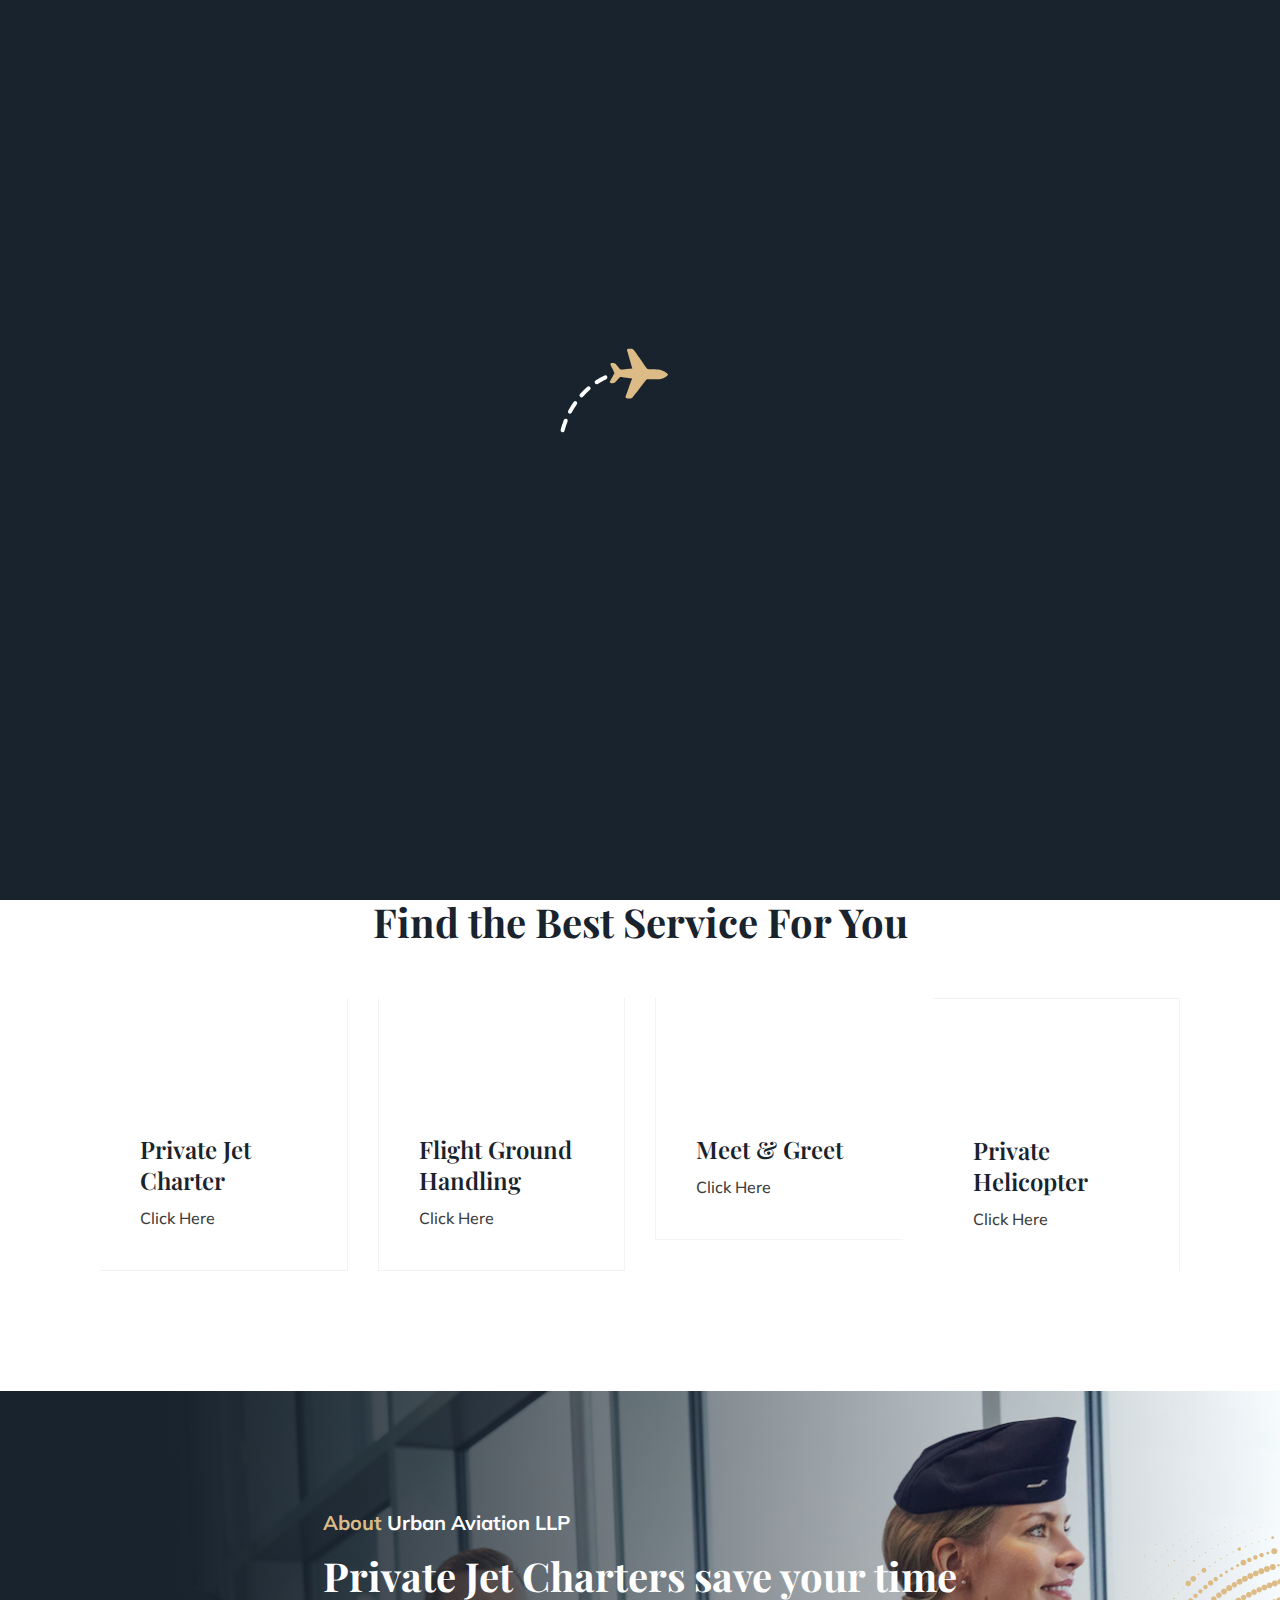
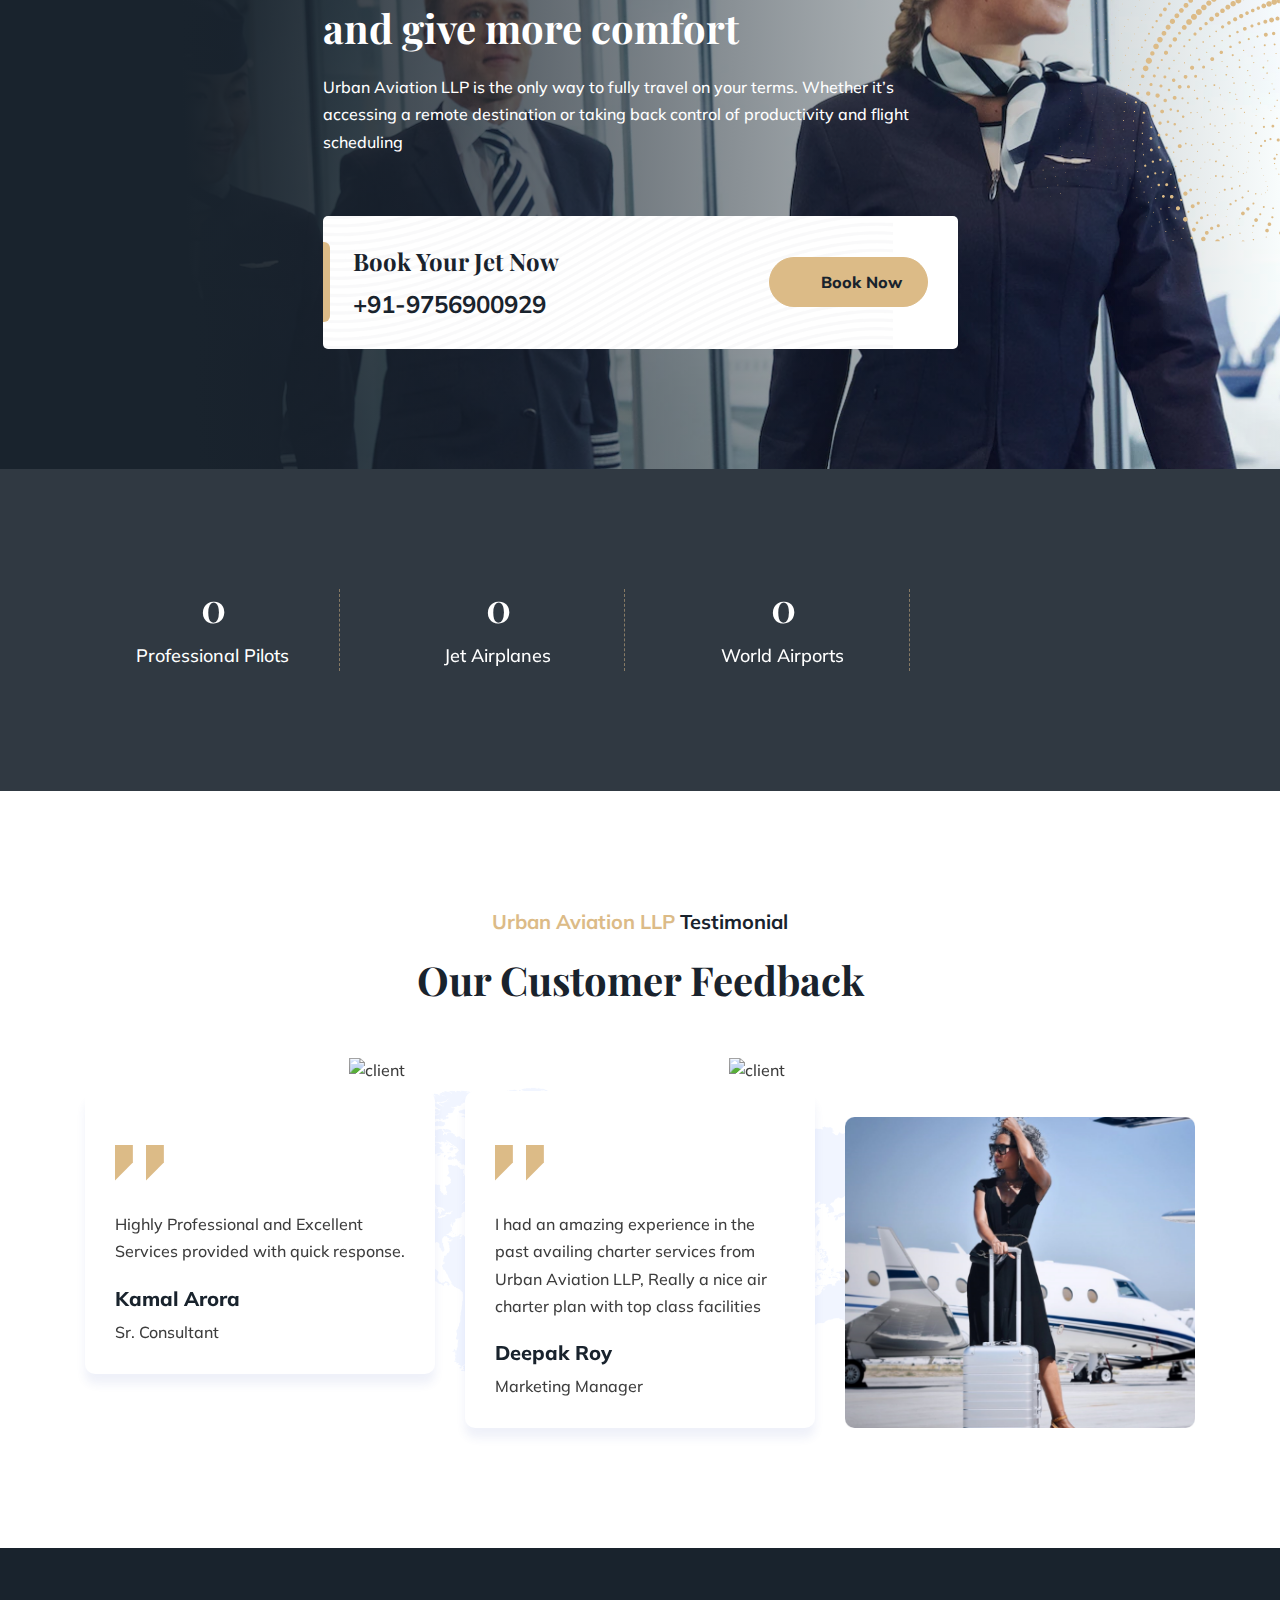
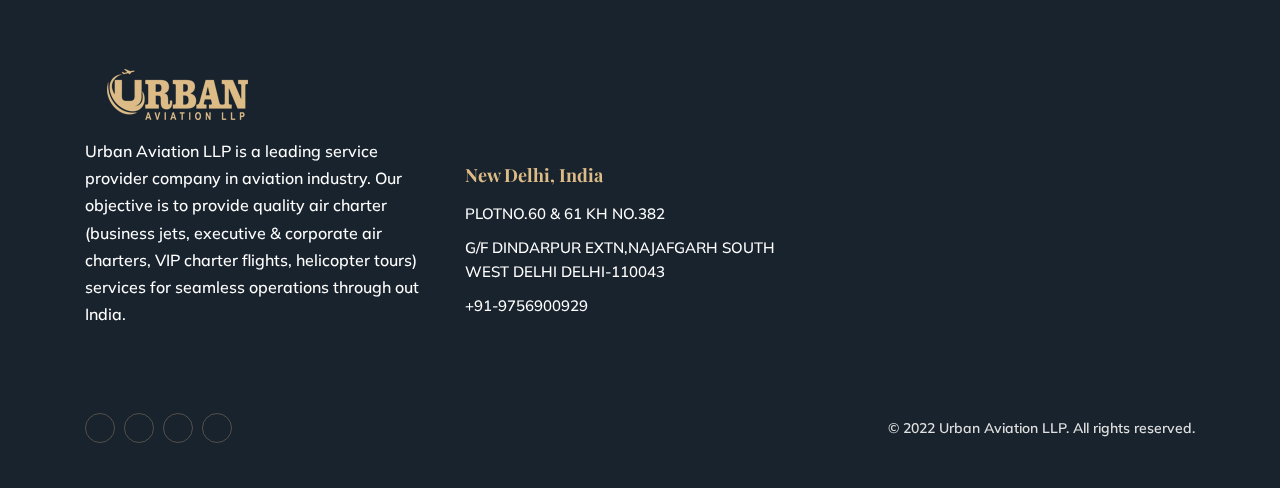
==== commit 500efb6c: "Update index.html" ====
--- a/index.html
+++ b/index.html
@@ -177,7 +177,7 @@
                                 </div>
                                 <div class="feature-content">
                                     <h3 class="title">Private Jet Charter</h3>
-									<a href="#0">Click Here</a>
+									<a href="https://www.urbanaviationllp.com/about.html">Click Here</a>
                                 </div>
                             </div>
                         </div>
@@ -188,7 +188,7 @@
                                 </div>
                                 <div class="feature-content">
                                     <h3 class="title">Flight Ground Handling</h3>
-									<a href="#0">Click Here</a>
+									<a href="https://www.urbanaviationllp.com/about.html">Click Here</a>
                                 </div>
                             </div>
                         </div>
@@ -199,7 +199,7 @@
                                 </div>
                                 <div class="feature-content">
                                     <h3 class="title">Meet & Greet</h3>
-									<a href="#0">Click Here</a>
+									<a href="https://www.urbanaviationllp.com/about.html">Click Here</a>
                                 </div>
                             </div>
                         </div>
@@ -210,7 +210,7 @@
                                 </div>
                                 <div class="feature-content">
                                     <h3 class="title">Private Helicopter</h3>
-									<a href="#0">Click Here</a>
+									<a href="https://www.urbanaviationllp.com/about.html">Click Here</a>
                                 </div>
                             </div>
                         </div>
@@ -246,7 +246,7 @@
                                 </div>
                                 <div class="about-book-left">
                                     <h3 class="call-title">Book Your Jet Now</h3>
-                                    <span class="call"><a href="tel:8-800-10-500">+91-730-2600-929</a></span>
+                                    <span class="call"><a href="tel:+91-9756900929">+91-9756900929</a></span>
                                 </div>
                                 <div class="about-book-right">
                                     <a href="tel:7302600929" class="btn--base"><i class="icon-btn-icon-v2"></i>
@@ -451,7 +451,7 @@
                                 <ul class="footer-list">
                                     <li><a href="#0">PLOTNO.60 & 61 KH NO.382</a></li>
                                     <li><a href="#0">G/F DINDARPUR EXTN,NAJAFGARH SOUTH WEST DELHI DELHI-110043</a></li>
-                                    <li><a href="#0">+91-730-2600-929 | 920-5412-343</a></li>
+                                    <li><a href="#0">+91-9756900929</a></li>
                                 </ul>
                             </div>
                         </div>
--- a/assets/css/style.css
+++ b/assets/css/style.css
@@ -2529,7 +2529,6 @@
 
 ::selection {
   background-color: #dcbb87;
-  color: white;
 }
 
 /*-------------------------------------------------
